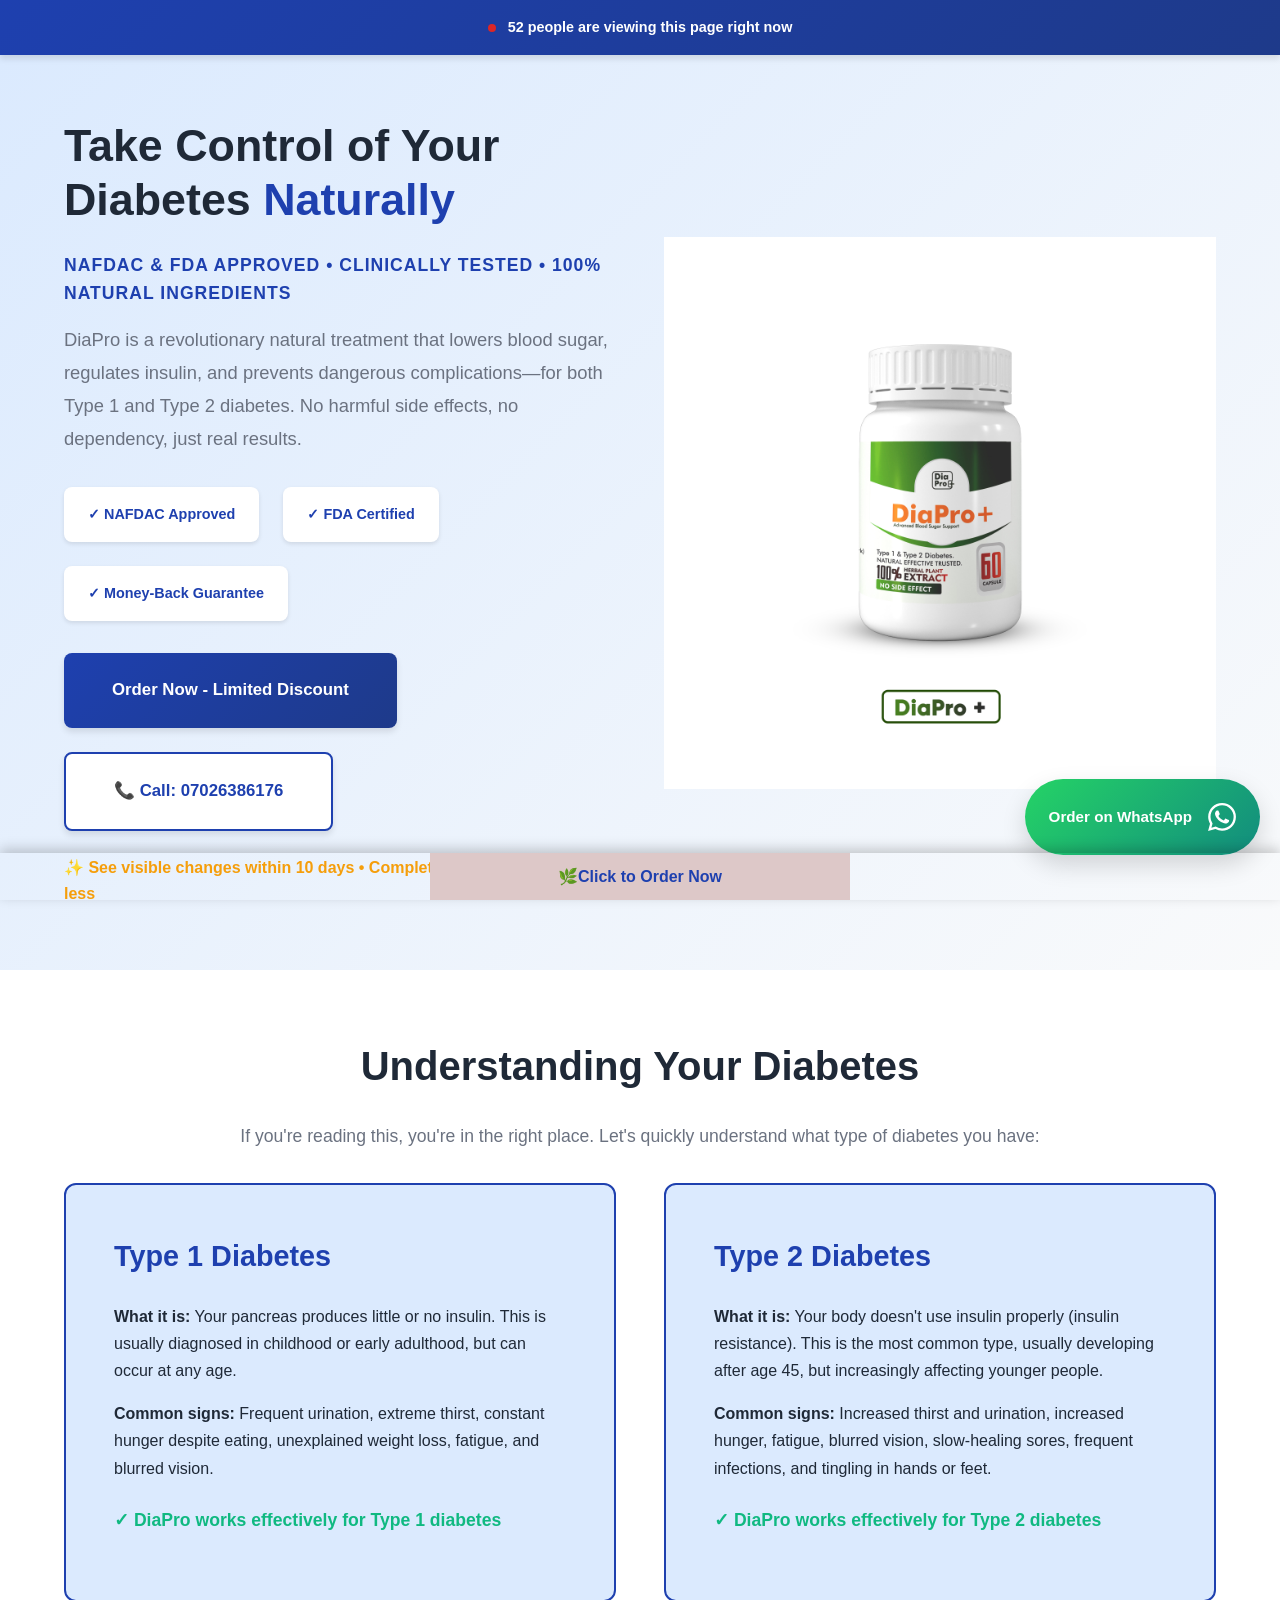
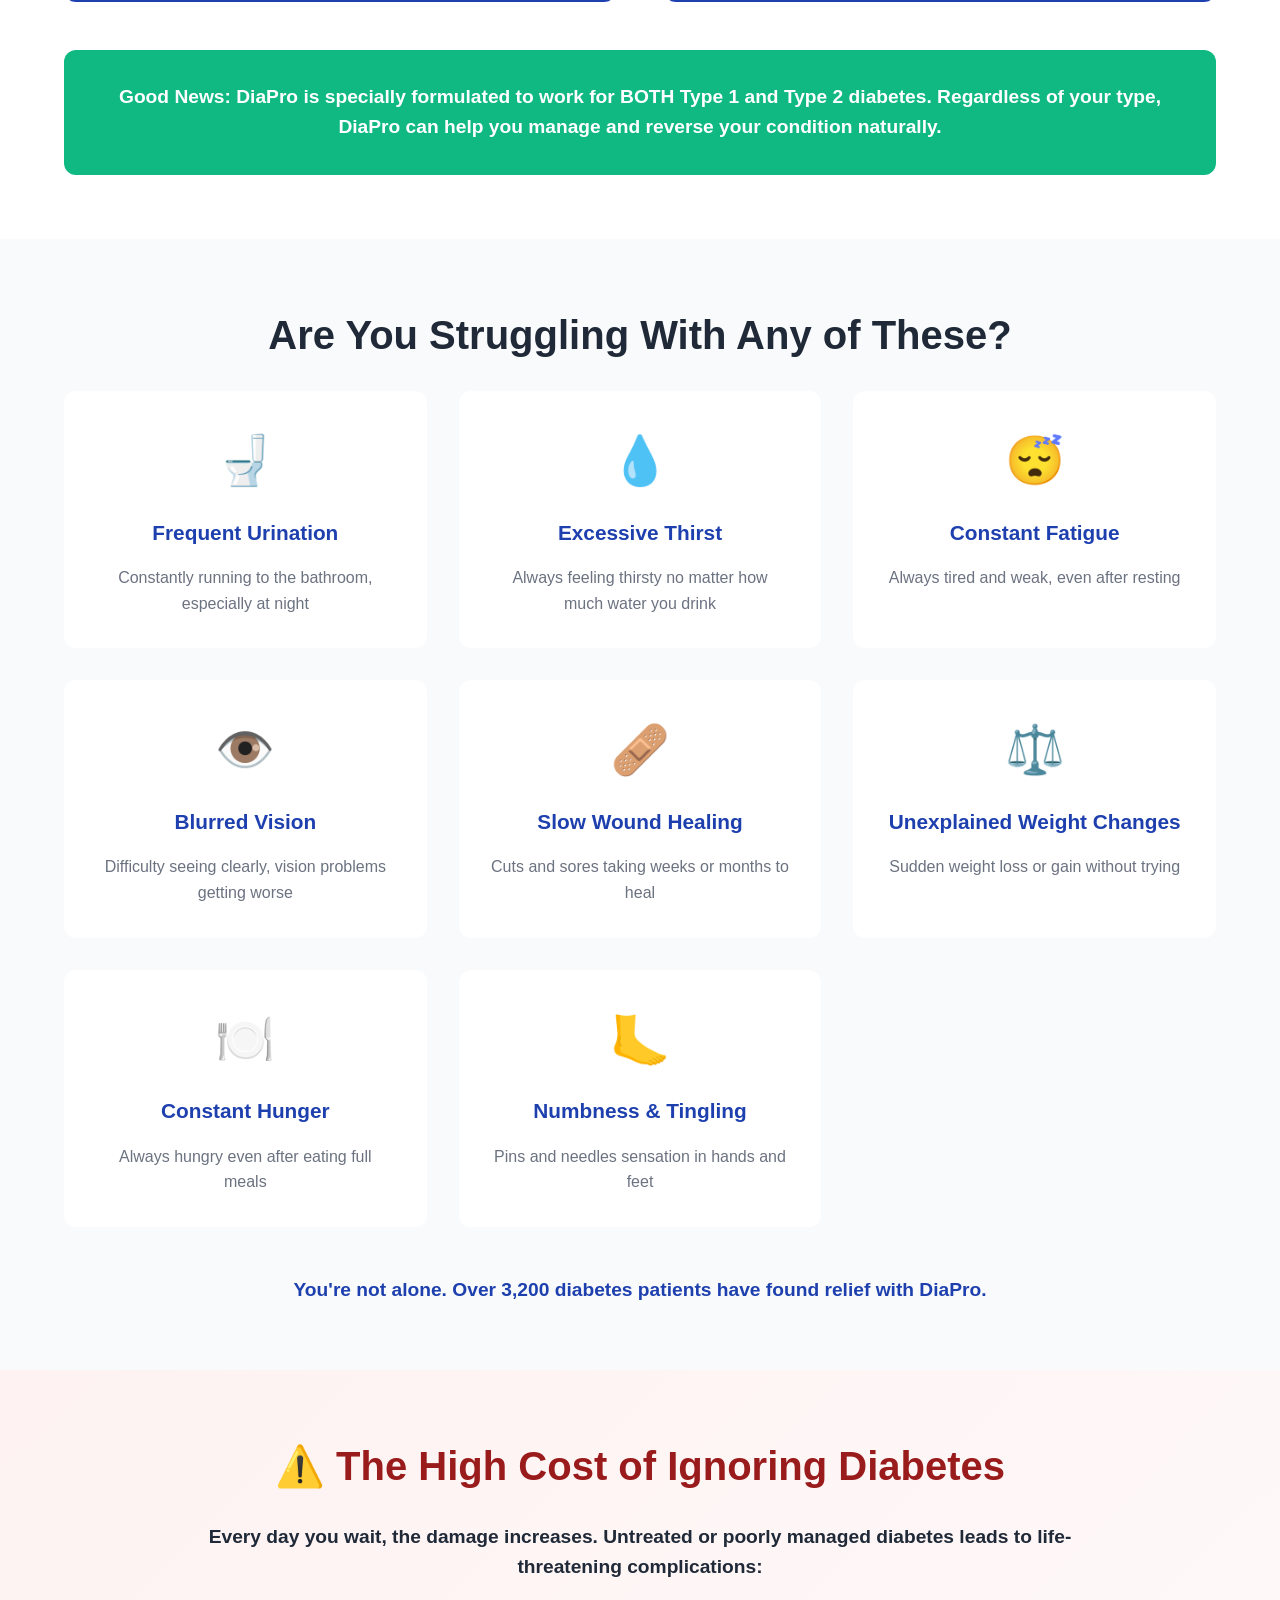
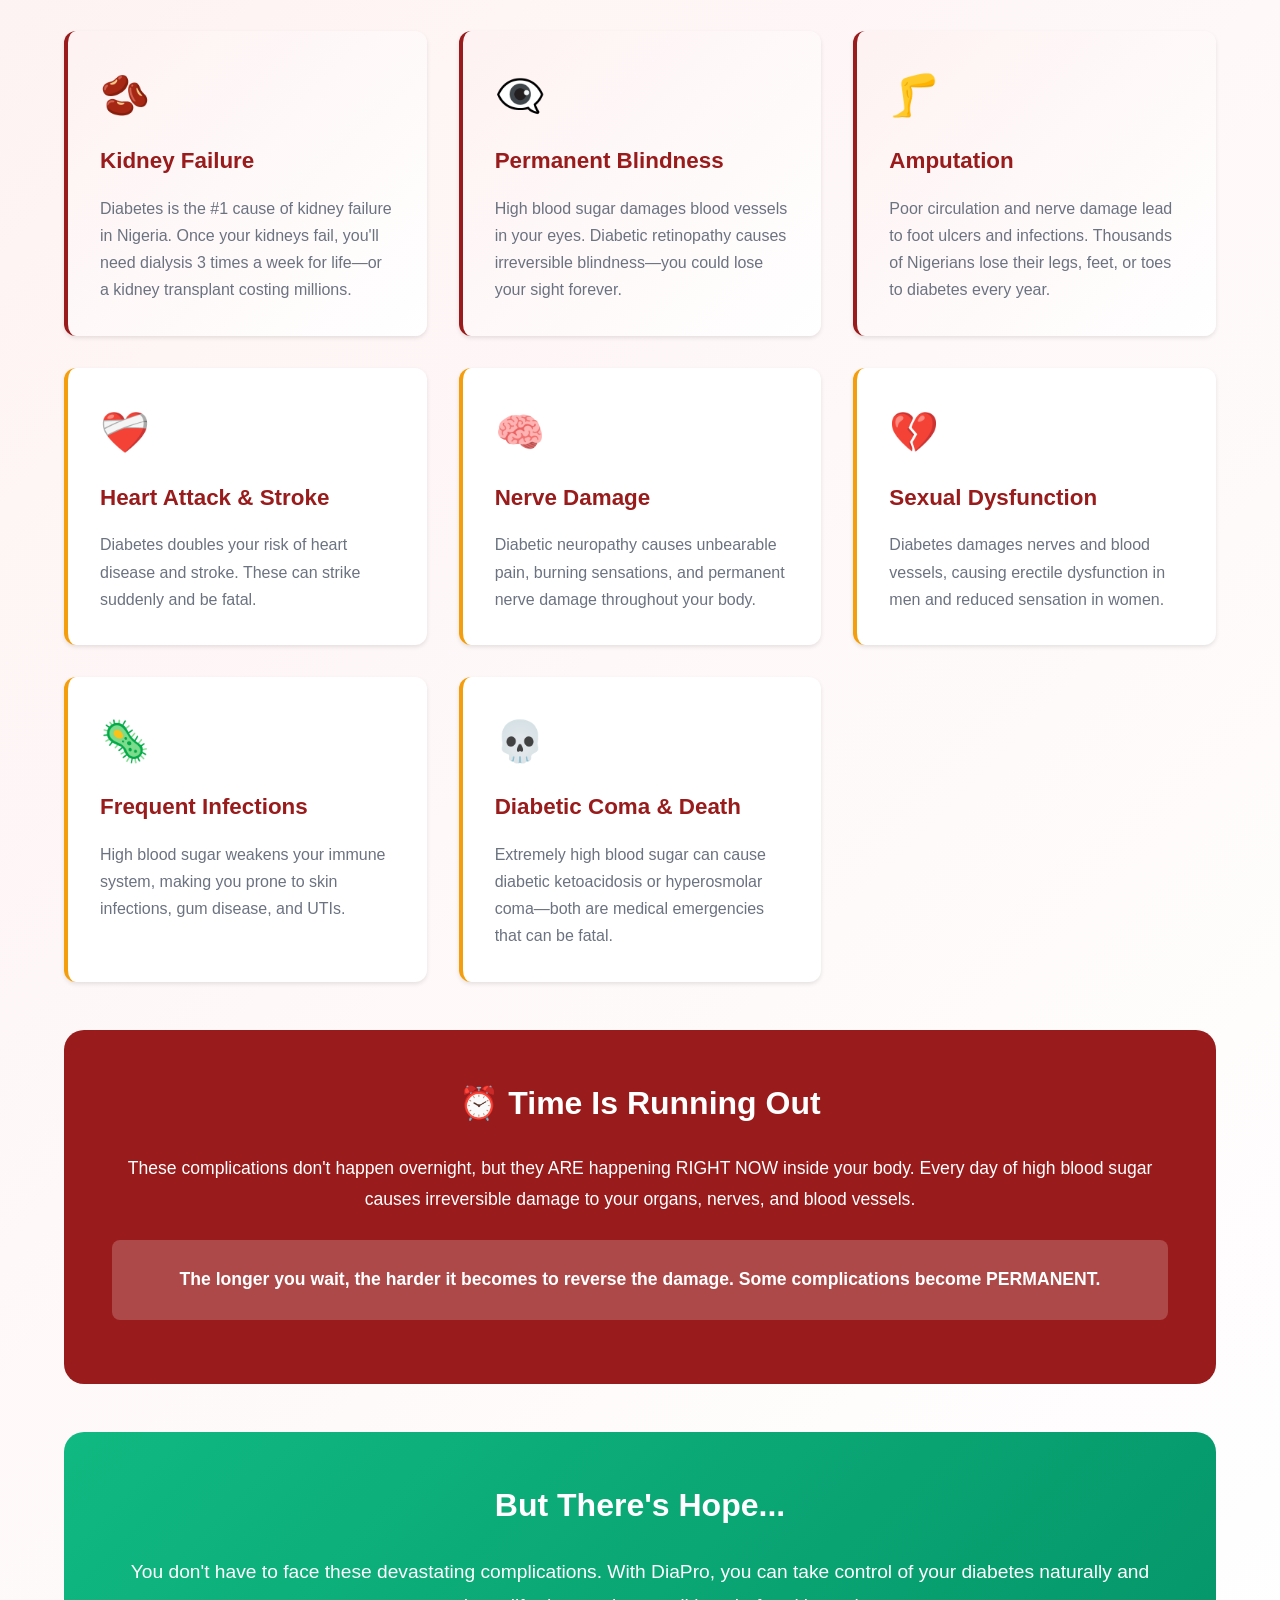
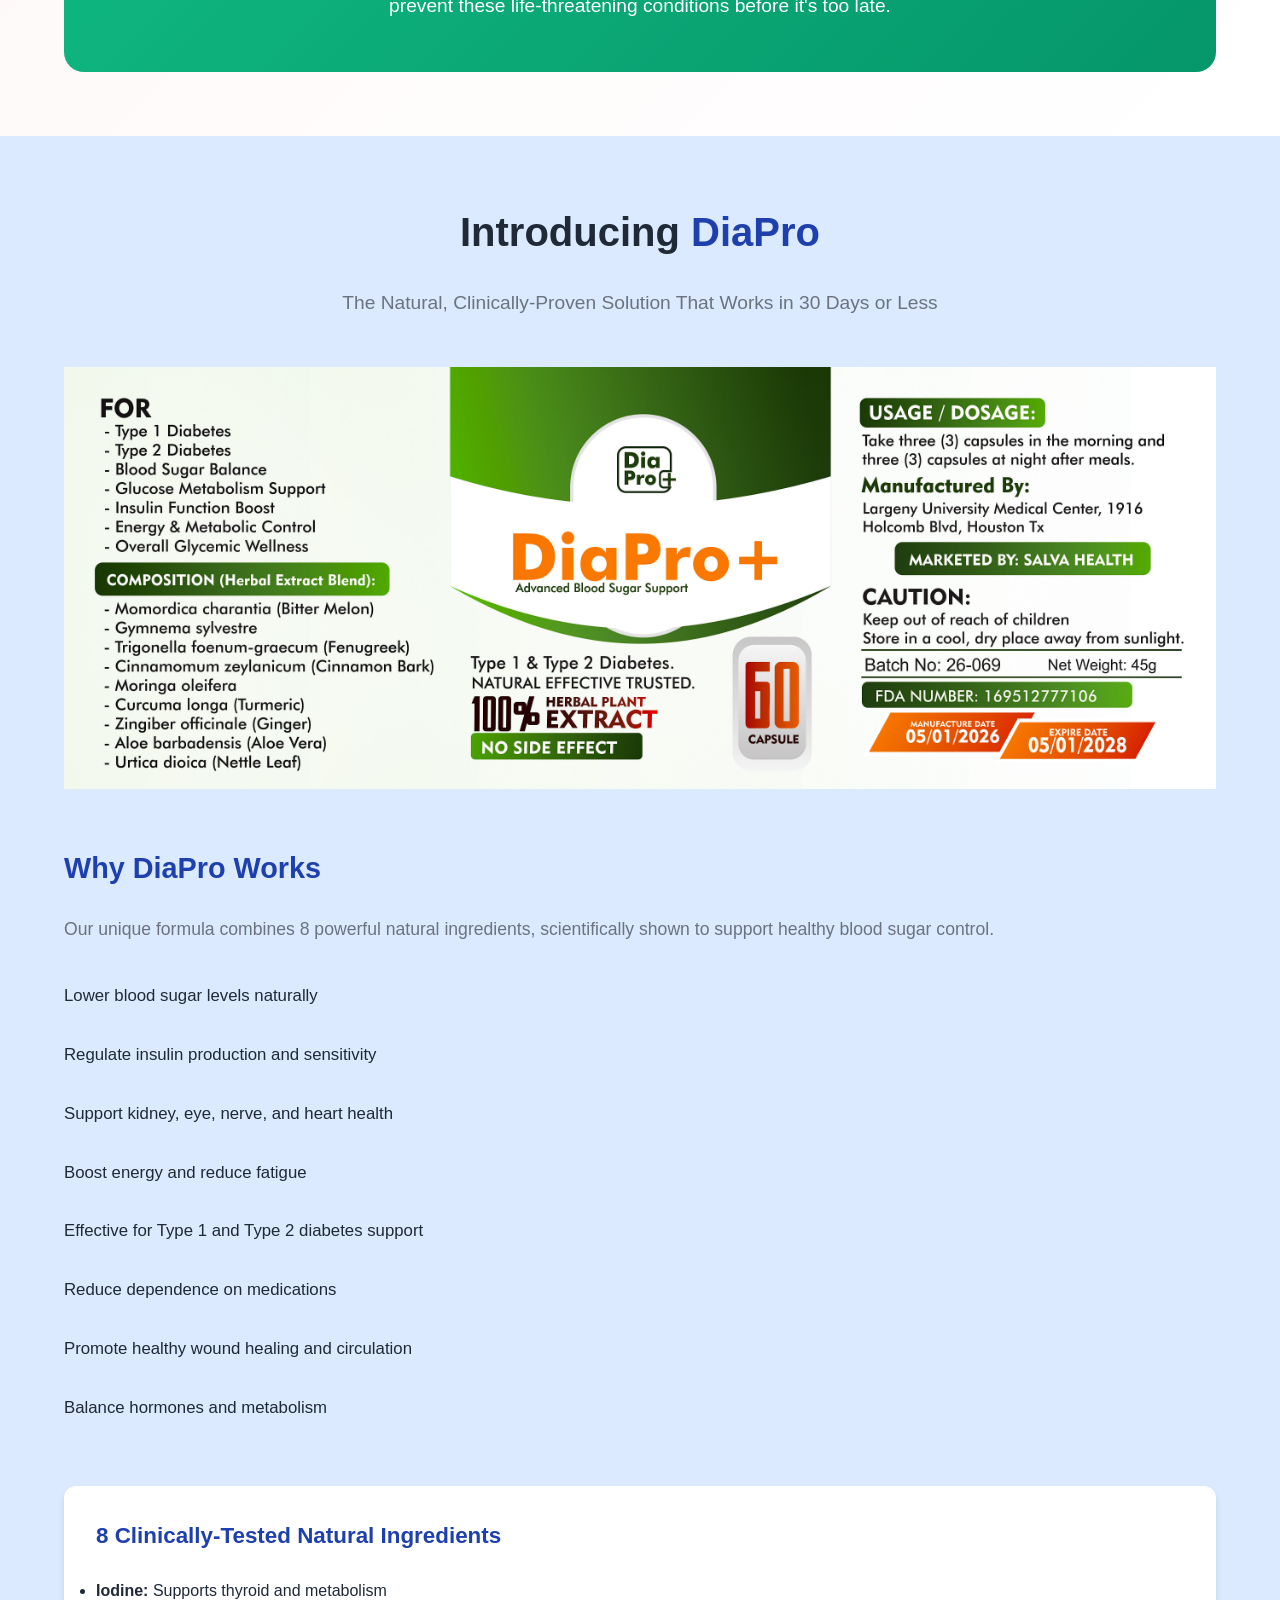
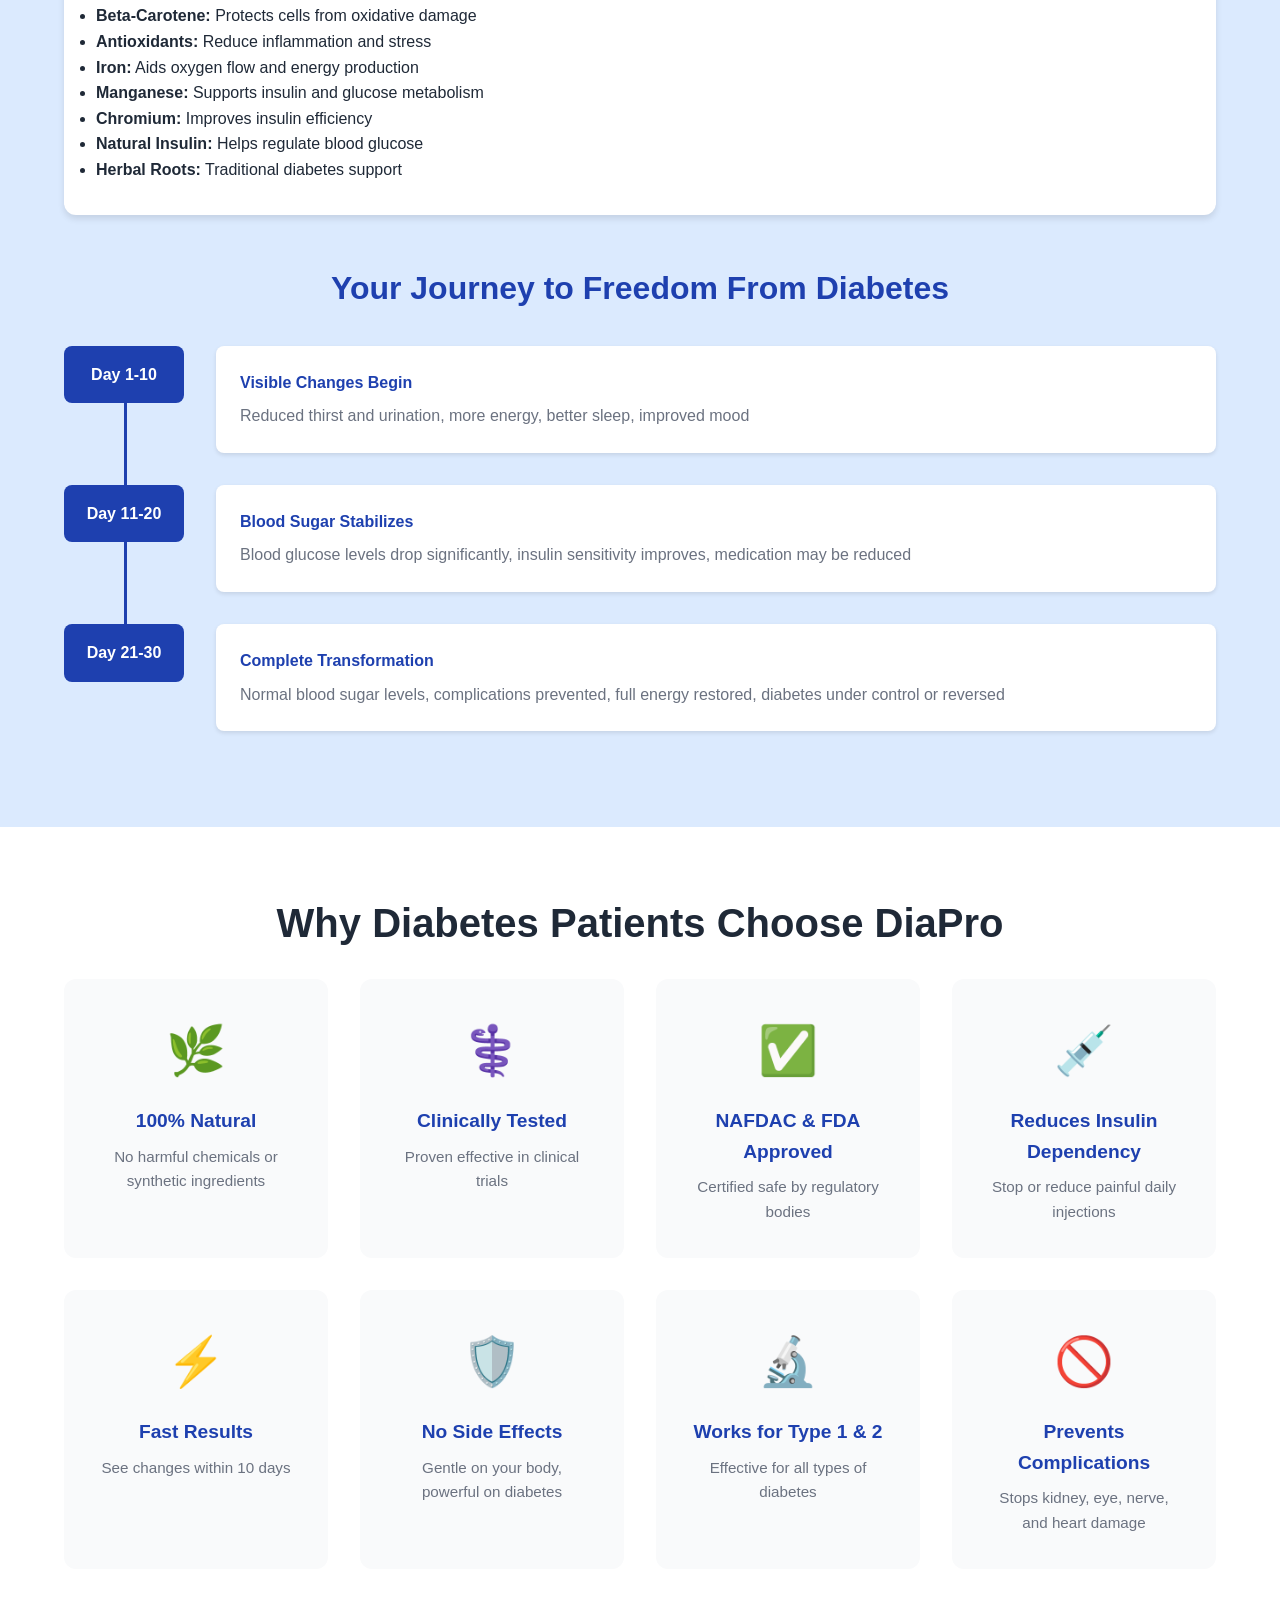
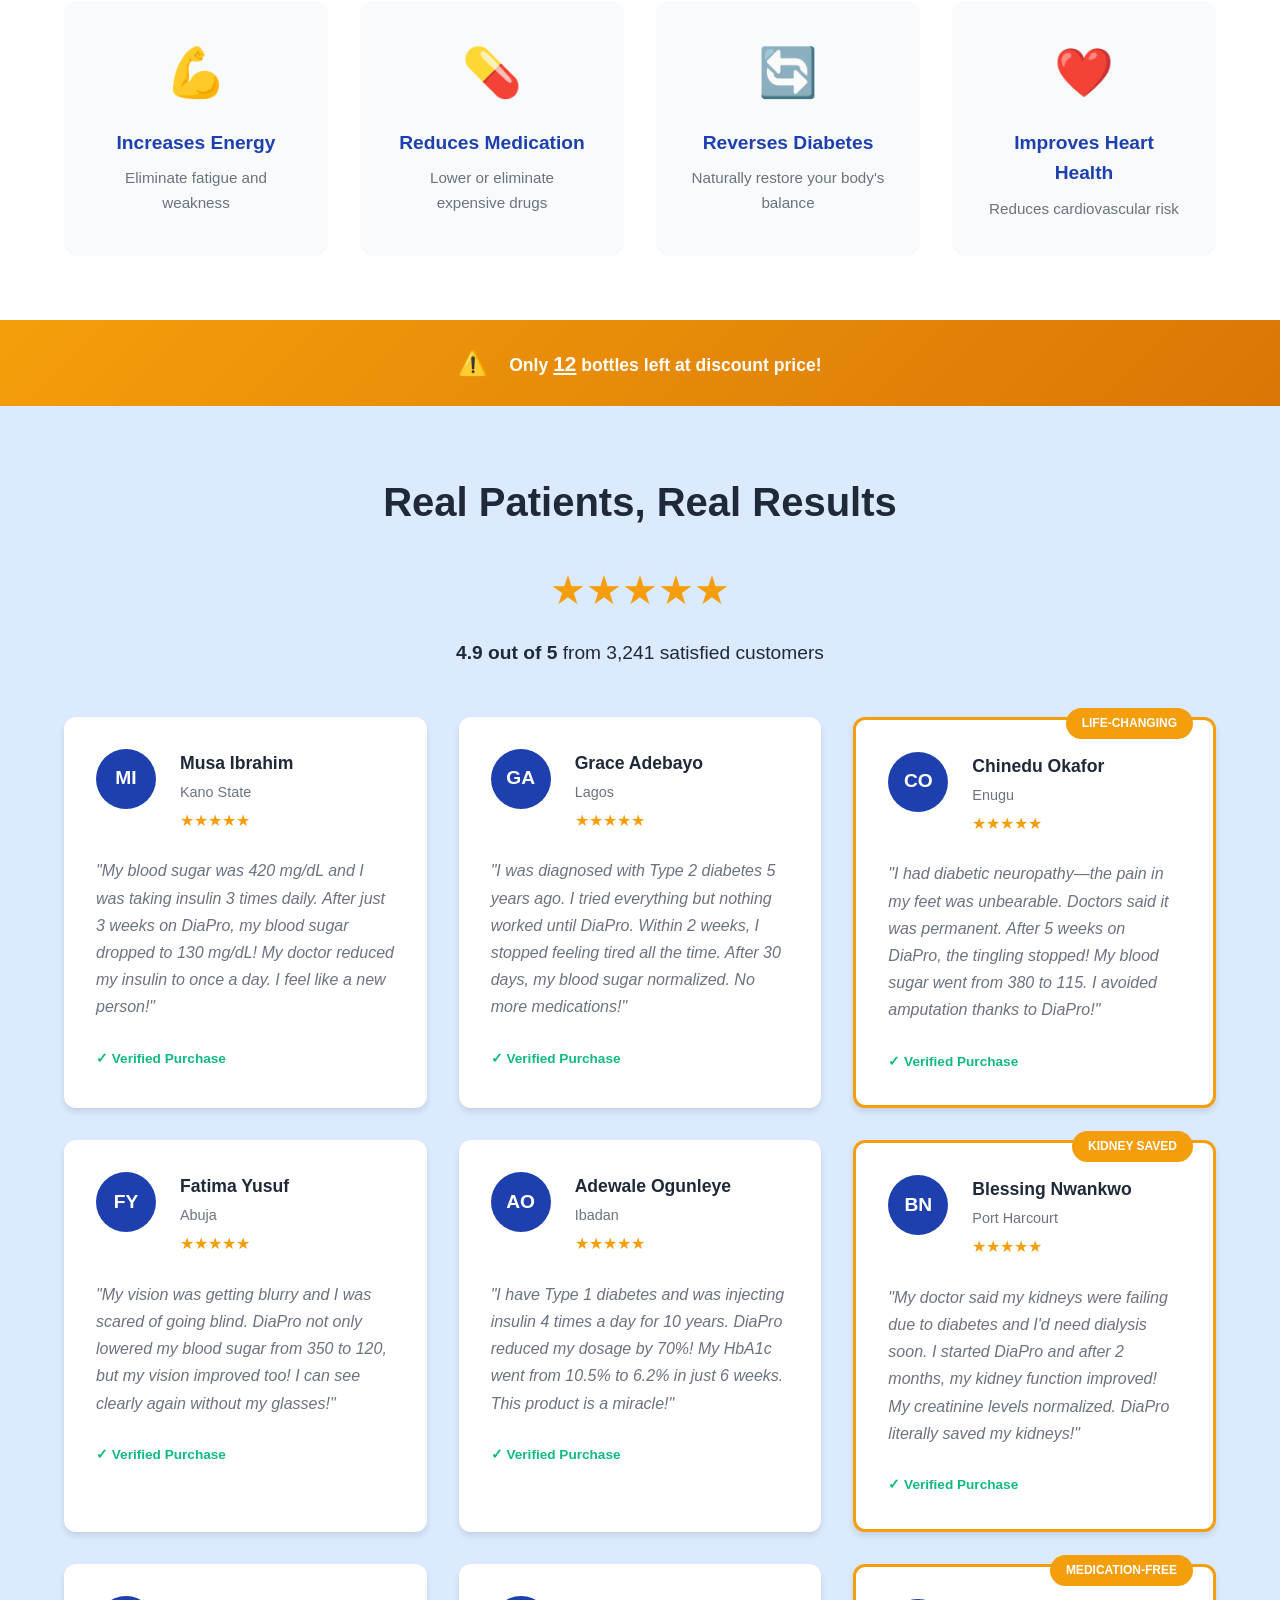
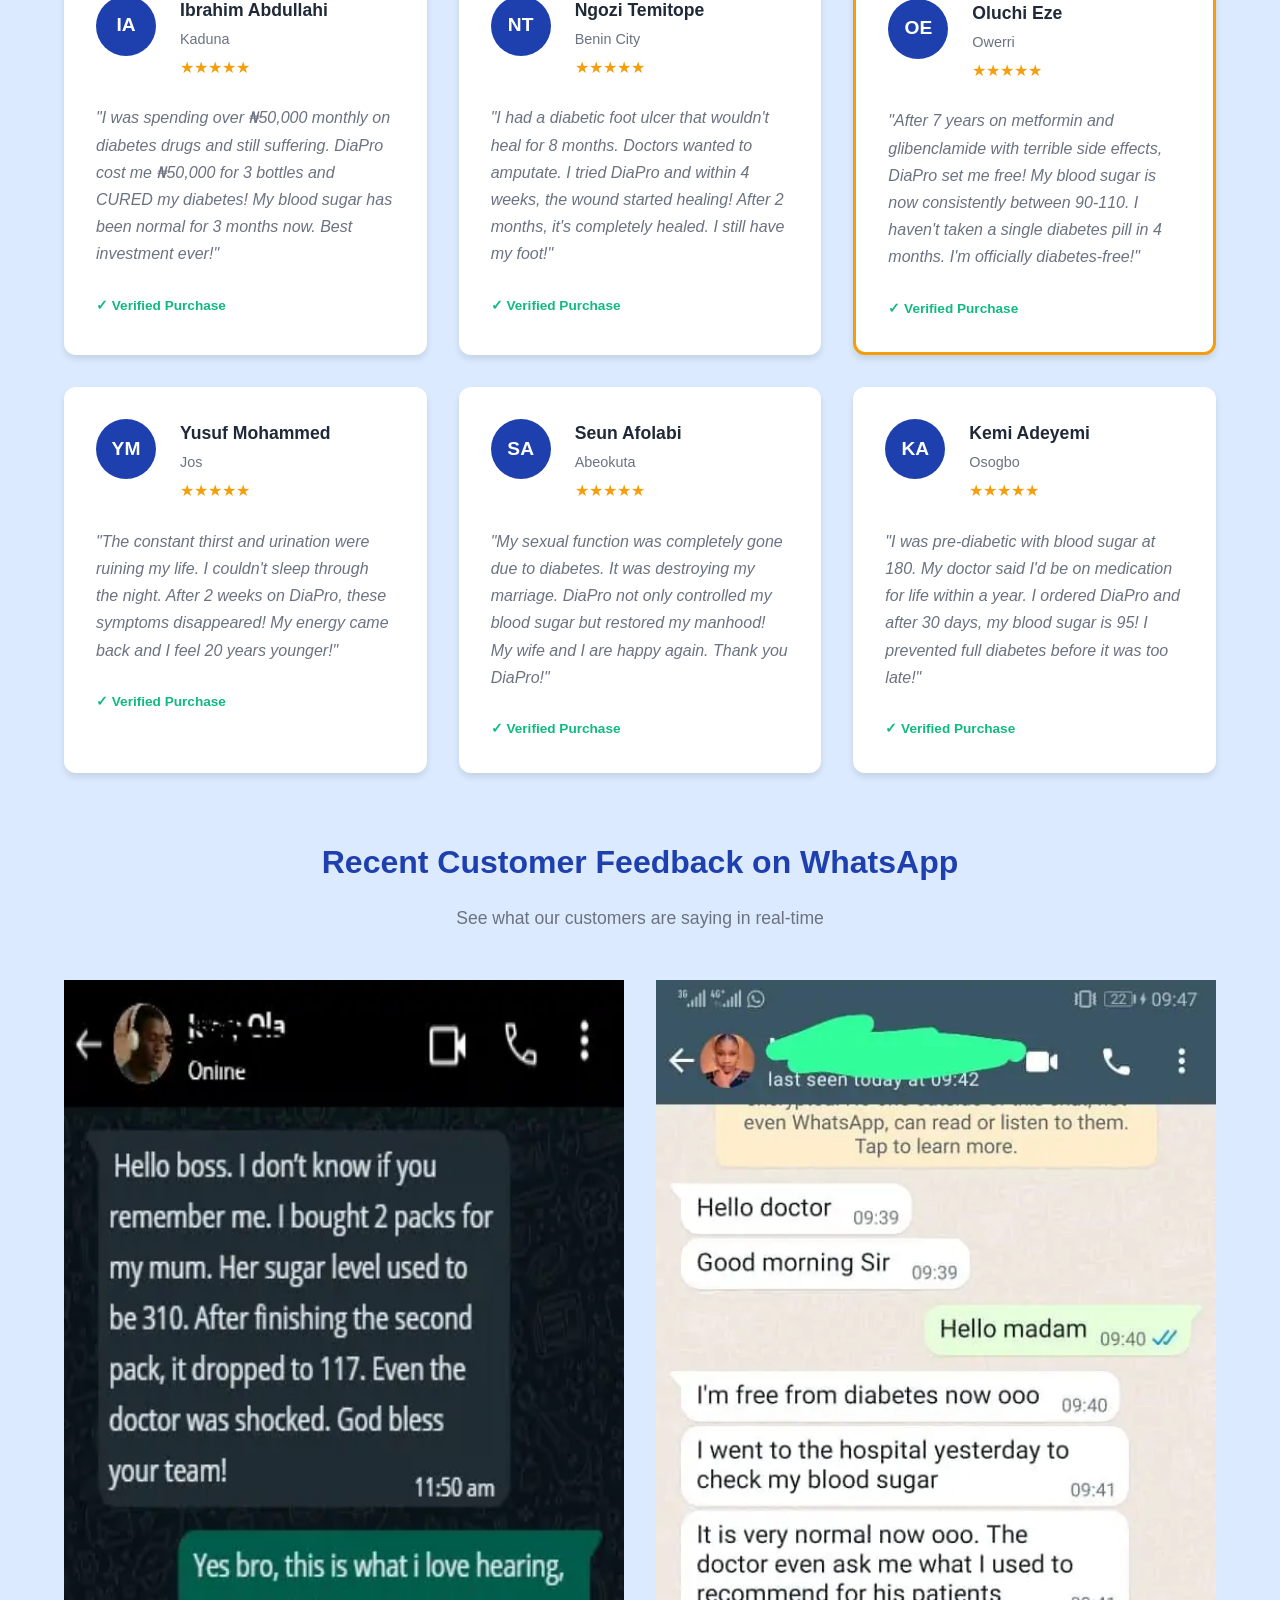
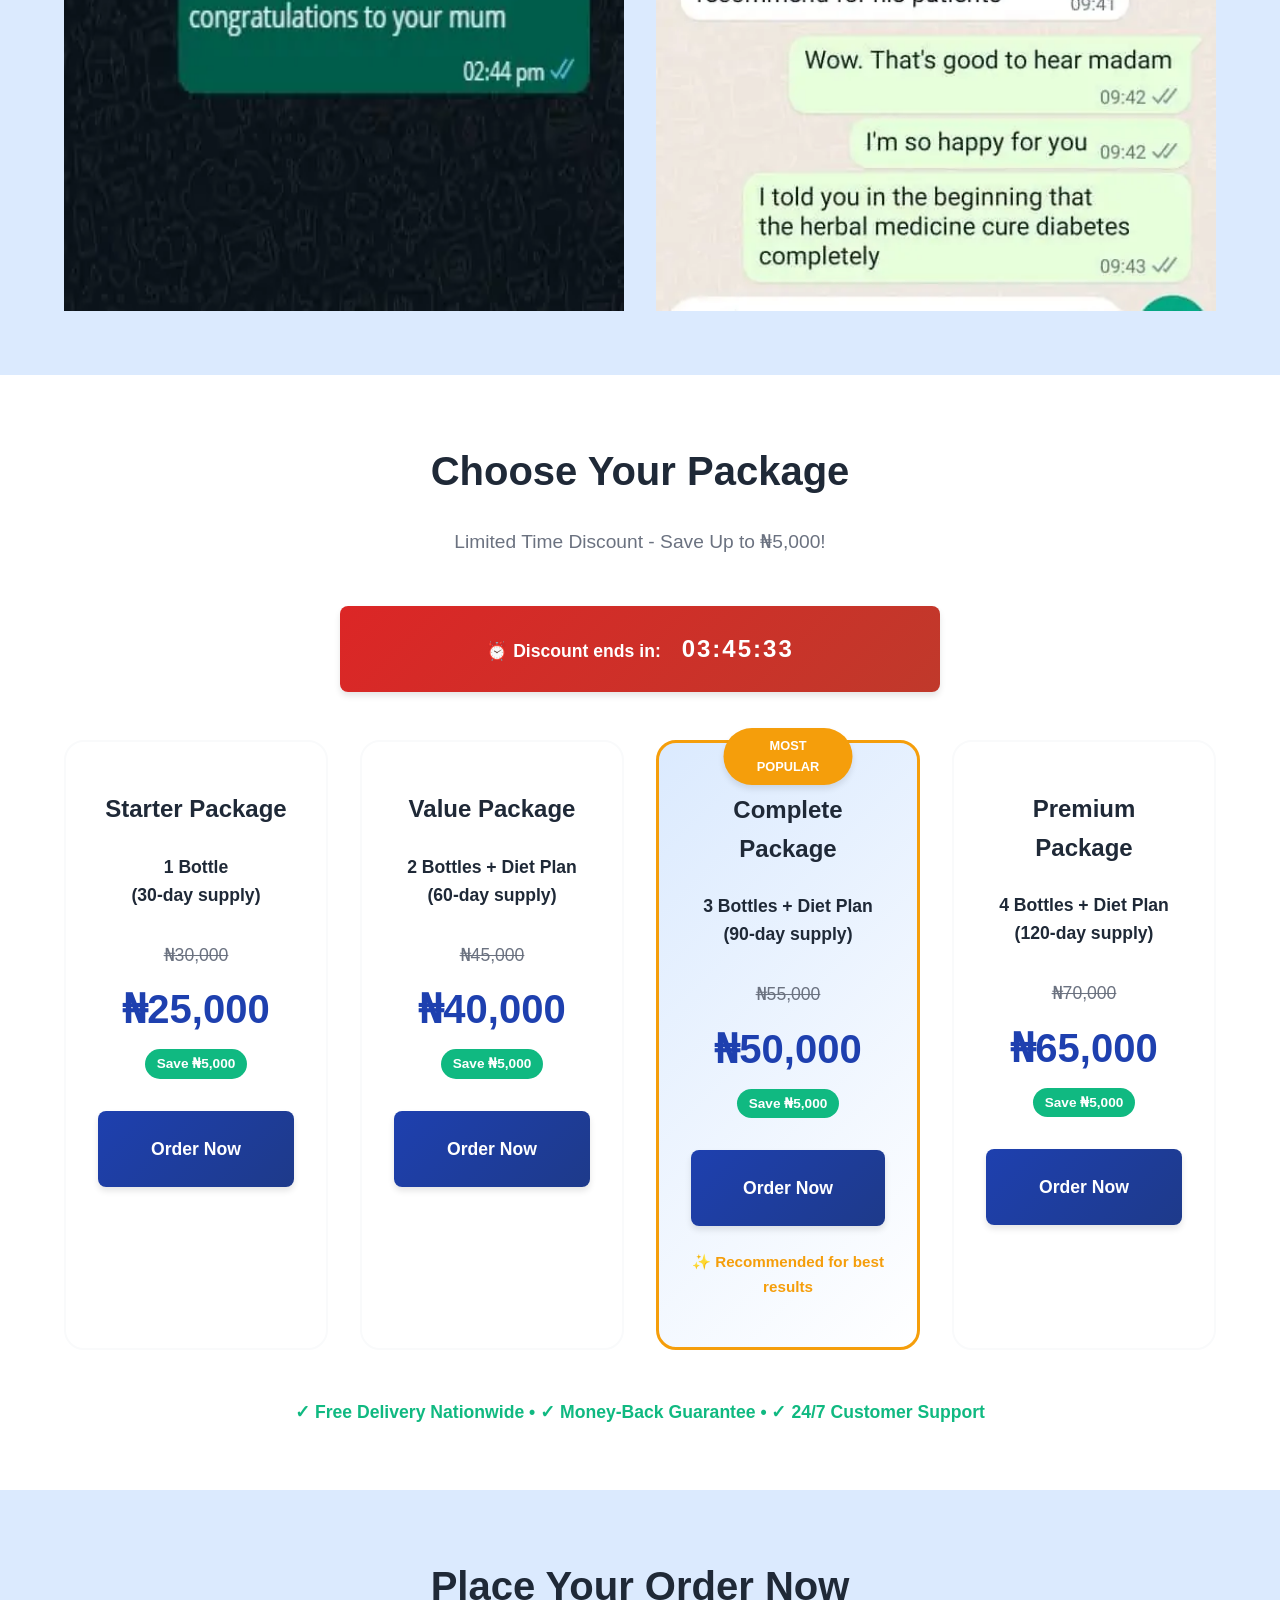
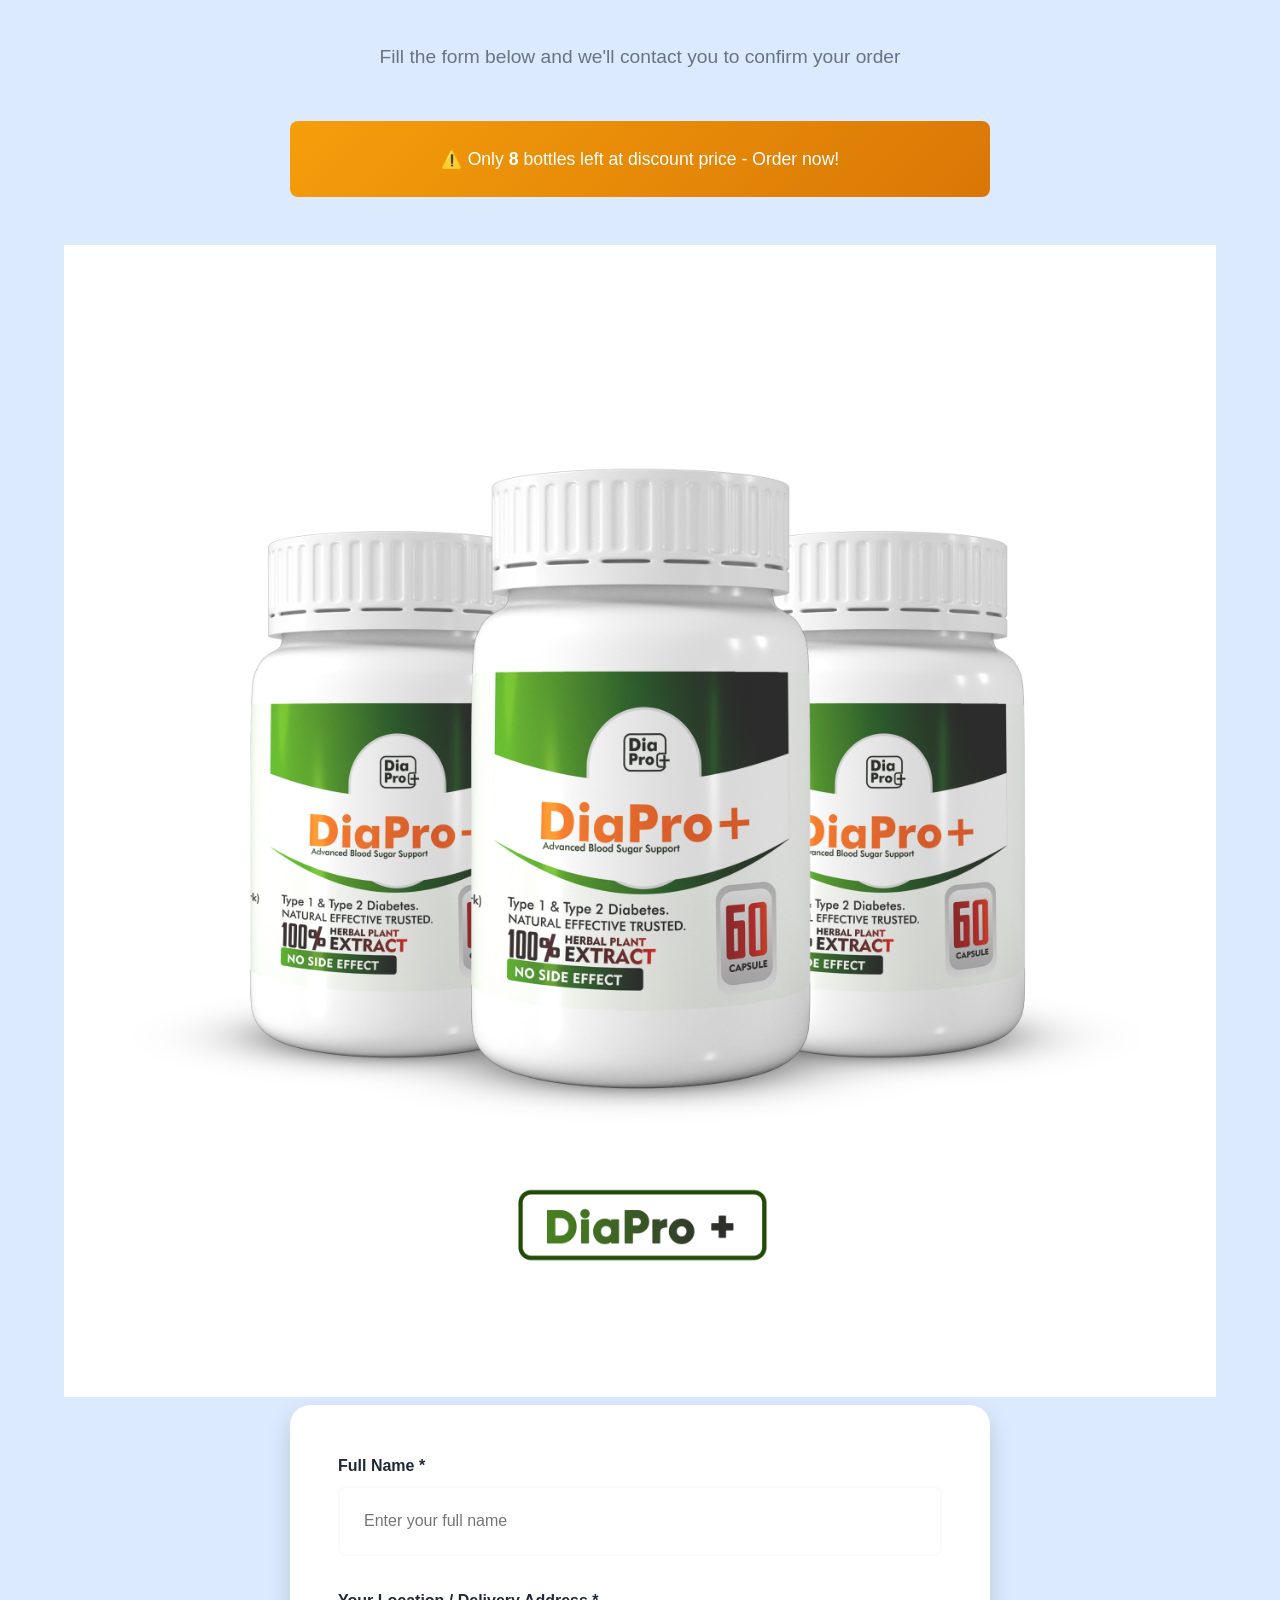
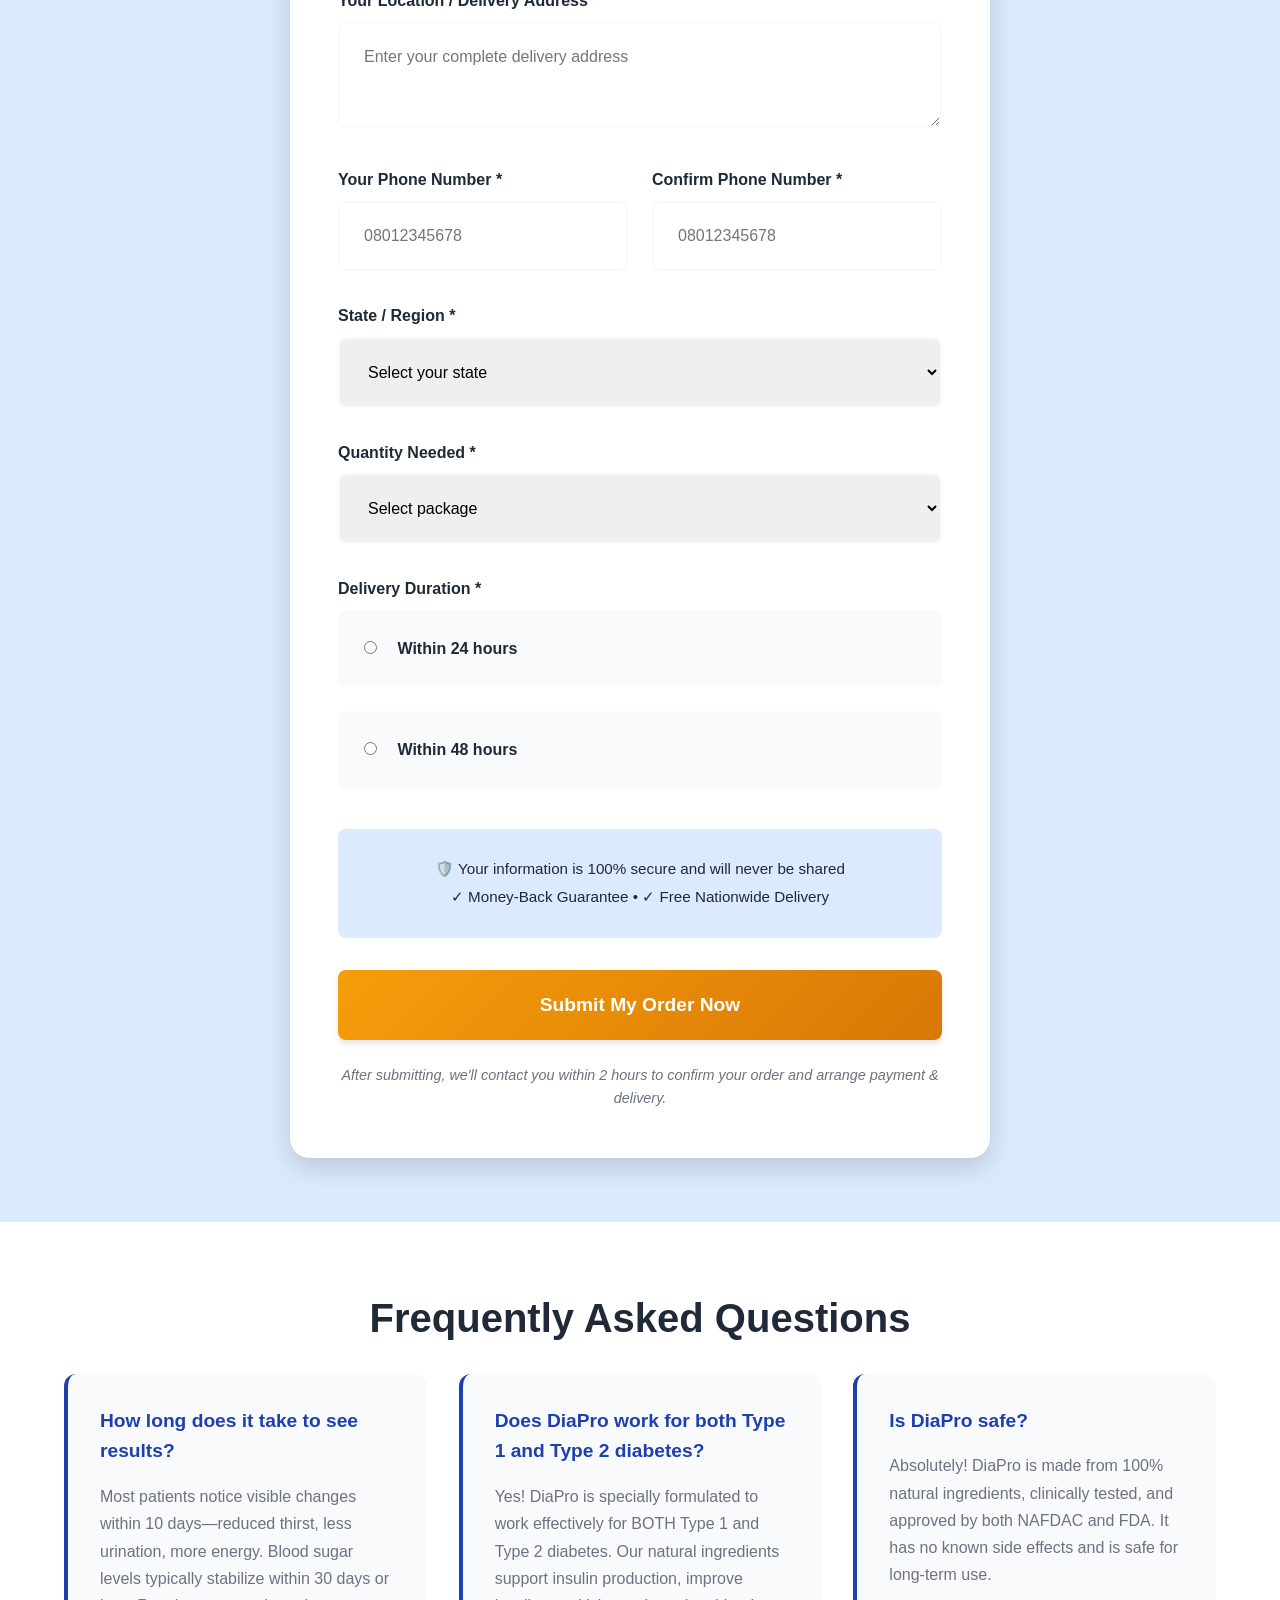
==== a.html @ 206536f8 "newone" ====
<!doctype html>
<html lang="en">
  <head>
    <meta charset="UTF-8" />
    <meta name="viewport" content="width=device-width, initial-scale=1.0" />
    <title>
      DiaPro - Natural Solution for Type 1 & Type 2 Diabetes | NAFDAC Approved
    </title>
    <meta
      name="description"
      content="DiaPro: NAFDAC & FDA approved natural treatment for Type 1 and Type 2 diabetes. Lower blood sugar, regulate insulin, prevent complications. See results in 10 days. Money-back guarantee."
    />
    <link rel="stylesheet" href="diapro-style.css" />
    <!-- Google tag (gtag.js) -->
    <script
      async
      src="https://www.googletagmanager.com/gtag/js?id=AW-17848918857"
    ></script>
    <script>
      window.dataLayer = window.dataLayer || [];
      function gtag() {
        dataLayer.push(arguments);
      }
      gtag("js", new Date());

      gtag("config", "AW-17848918857");
    </script>
  </head>
  <body>
    <!-- Live Visitor Counter Bar -->
    <div class="visitor-counter">
      <span class="pulse-dot"></span>
      <span id="visitorCount">52</span> people are viewing this page right now
    </div>

    <!-- Floating WhatsApp Button -->
    <a
      href="https://wa.me/2347026386176?text=Hello,%20I%20want%20to%20order%20DiaPro"
      class="whatsapp-float"
      target="_blank"
      rel="noopener"
    >
      <span class="whatsapp-text">Order on WhatsApp</span>
      <span class="whatsapp-icon">
        <svg viewBox="0 0 24 24" fill="currentColor" width="24" height="24">
          <path
            d="M17.472 14.382c-.297-.149-1.758-.867-2.03-.967-.273-.099-.471-.148-.67.15-.197.297-.767.966-.94 1.164-.173.199-.347.223-.644.075-.297-.15-1.255-.463-2.39-1.475-.883-.788-1.48-1.761-1.653-2.059-.173-.297-.018-.458.13-.606.134-.133.298-.347.446-.52.149-.174.198-.298.298-.497.099-.198.05-.371-.025-.52-.075-.149-.669-1.612-.916-2.207-.242-.579-.487-.5-.669-.51-.173-.008-.371-.01-.57-.01-.198 0-.52.074-.792.372-.272.297-1.04 1.016-1.04 2.479 0 1.462 1.065 2.875 1.213 3.074.149.198 2.096 3.2 5.077 4.487.709.306 1.262.489 1.694.625.712.227 1.36.195 1.871.118.571-.085 1.758-.719 2.006-1.413.248-.694.248-1.289.173-1.413-.074-.124-.272-.198-.57-.347m-5.421 7.403h-.004a9.87 9.87 0 01-5.031-1.378l-.361-.214-3.741.982.998-3.648-.235-.374a9.86 9.86 0 01-1.51-5.26c.001-5.45 4.436-9.884 9.888-9.884 2.64 0 5.122 1.03 6.988 2.898a9.825 9.825 0 012.893 6.994c-.003 5.45-4.437 9.884-9.885 9.884m8.413-18.297A11.815 11.815 0 0012.05 0C5.495 0 .16 5.335.157 11.892c0 2.096.547 4.142 1.588 5.945L.057 24l6.305-1.654a11.882 11.882 0 005.683 1.448h.005c6.554 0 11.89-5.335 11.893-11.893a11.821 11.821 0 00-3.48-8.413Z"
          />
        </svg>
      </span>
    </a>

    <!-- Order Notification Popup -->
    <div class="order-notification" id="orderNotification">
      <div class="notification-content">
        <span class="notification-icon">👤</span>
        <div class="notification-text">
          <strong id="notificationName">Musa from Kano</strong>
          <span id="notificationOrder">just ordered 3 Bottles + Diet Plan</span>
        </div>
      </div>
    </div>

    <!-- Discount Modal -->
    <!-- <div class="modal-overlay" id="discountModal">
      <div class="modal-content">
        <button class="modal-close" id="modalClose">&times;</button>
        <div class="modal-header">
          <h2>🎉 LIMITED TIME OFFER!</h2>
          <p class="modal-subtitle">One-Time Discount for New Customers</p>
        </div>
        <div class="modal-body">
          <div class="countdown-timer">
            <p>This offer expires in:</p>
            <div class="timer-display">
              <div class="timer-unit">
                <span id="hours">03</span>
                <span class="timer-label">Hours</span>
              </div>
              <div class="timer-separator">:</div>
              <div class="timer-unit">
                <span id="minutes">45</span>
                <span class="timer-label">Minutes</span>
              </div>
              <div class="timer-separator">:</div>
              <div class="timer-unit">
                <span id="seconds">33</span>
                <span class="timer-label">Seconds</span>
              </div>
            </div>
          </div>
          <div class="modal-pricing">
            <div class="price-item">
              <span class="package-name">1 Bottle</span>
              <span class="old-price">₦30,000</span>
              <span class="new-price">₦25,000</span>
            </div>
            <div class="price-item">
              <span class="package-name">2 Bottles + Diet Plan</span>
              <span class="old-price">₦45,000</span>
              <span class="new-price">₦40,000</span>
            </div>
            <div class="price-item featured">
              <span class="badge">MOST POPULAR</span>
              <span class="package-name">3 Bottles + Diet Plan</span>
              <span class="old-price">₦55,000</span>
              <span class="new-price">₦50,000</span>
            </div>
            <div class="price-item">
              <span class="package-name">4 Bottles + Diet Plan</span>
              <span class="old-price">₦70,000</span>
              <span class="new-price">₦65,000</span>
            </div>
          </div>
          <a href="#order-form" class="modal-cta">Claim My Discount Now</a>
          <p class="modal-guarantee">
            ✓ Money-Back Guarantee • ✓ NAFDAC & FDA Approved
          </p>
        </div>
      </div>
    </div> -->

    <!-- Hero Section -->
    <section class="hero">
      <div class="container">
        <div class="hero-content">
          <div class="hero-text">
            <h1>
              Take Control of Your Diabetes
              <span class="highlight">Naturally</span>
            </h1>
            <p class="hero-subtitle">
              NAFDAC & FDA Approved • Clinically Tested • 100% Natural
              Ingredients
            </p>
            <p class="hero-description">
              DiaPro is a revolutionary natural treatment that lowers blood
              sugar, regulates insulin, and prevents dangerous complications—for
              both Type 1 and Type 2 diabetes. No harmful side effects, no
              dependency, just real results.
            </p>

            <div class="trust-badges">
              <div class="badge-item">✓ NAFDAC Approved</div>
              <div class="badge-item">✓ FDA Certified</div>
              <div class="badge-item">✓ Money-Back Guarantee</div>
            </div>

            <div class="hero-cta">
              <a href="#order-form" class="btn-primary"
                >Order Now - Limited Discount</a
              >
              <a href="tel:07026386176" class="btn-secondary"
                >📞 Call: 07026386176</a
              >
            </div>

            <p class="hero-assurance">
              ✨ See visible changes within 10 days • Complete results in 30
              days or less
            </p>
          </div>

          <div class="hero-image">
            <img src="Dia Pro Bottle. Design.jpg" alt="" />
          </div>
        </div>
      </div>
    </section>

    <!-- Diabetes Education Section -->
    <section class="education-section">
      <div class="container">
        <h2 class="section-title">Understanding Your Diabetes</h2>
        <p class="section-intro">
          If you're reading this, you're in the right place. Let's quickly
          understand what type of diabetes you have:
        </p>

        <div class="diabetes-types">
          <div class="type-card">
            <h3>Type 1 Diabetes</h3>
            <p>
              <strong>What it is:</strong> Your pancreas produces little or no
              insulin. This is usually diagnosed in childhood or early
              adulthood, but can occur at any age.
            </p>
            <p>
              <strong>Common signs:</strong> Frequent urination, extreme thirst,
              constant hunger despite eating, unexplained weight loss, fatigue,
              and blurred vision.
            </p>
            <p class="type-note">
              ✓ DiaPro works effectively for Type 1 diabetes
            </p>
          </div>

          <div class="type-card">
            <h3>Type 2 Diabetes</h3>
            <p>
              <strong>What it is:</strong> Your body doesn't use insulin
              properly (insulin resistance). This is the most common type,
              usually developing after age 45, but increasingly affecting
              younger people.
            </p>
            <p>
              <strong>Common signs:</strong> Increased thirst and urination,
              increased hunger, fatigue, blurred vision, slow-healing sores,
              frequent infections, and tingling in hands or feet.
            </p>
            <p class="type-note">
              ✓ DiaPro works effectively for Type 2 diabetes
            </p>
          </div>
        </div>

        <p class="education-cta">
          <strong>Good News:</strong> DiaPro is specially formulated to work for
          BOTH Type 1 and Type 2 diabetes. Regardless of your type, DiaPro can
          help you manage and reverse your condition naturally.
        </p>
      </div>
    </section>

    <!-- Problem Section -->
    <section class="problem-section">
      <div class="container">
        <h2 class="section-title">Are You Struggling With Any of These?</h2>
        <div class="problem-grid">
          <div class="problem-item">
            <span class="problem-icon">🚽</span>
            <h3>Frequent Urination</h3>
            <p>Constantly running to the bathroom, especially at night</p>
          </div>
          <div class="problem-item">
            <span class="problem-icon">💧</span>
            <h3>Excessive Thirst</h3>
            <p>Always feeling thirsty no matter how much water you drink</p>
          </div>
          <div class="problem-item">
            <span class="problem-icon">😴</span>
            <h3>Constant Fatigue</h3>
            <p>Always tired and weak, even after resting</p>
          </div>
          <div class="problem-item">
            <span class="problem-icon">👁️</span>
            <h3>Blurred Vision</h3>
            <p>Difficulty seeing clearly, vision problems getting worse</p>
          </div>
          <div class="problem-item">
            <span class="problem-icon">🩹</span>
            <h3>Slow Wound Healing</h3>
            <p>Cuts and sores taking weeks or months to heal</p>
          </div>
          <div class="problem-item">
            <span class="problem-icon">⚖️</span>
            <h3>Unexplained Weight Changes</h3>
            <p>Sudden weight loss or gain without trying</p>
          </div>
          <div class="problem-item">
            <span class="problem-icon">🍽️</span>
            <h3>Constant Hunger</h3>
            <p>Always hungry even after eating full meals</p>
          </div>
          <div class="problem-item">
            <span class="problem-icon">🦶</span>
            <h3>Numbness & Tingling</h3>
            <p>Pins and needles sensation in hands and feet</p>
          </div>
        </div>
        <p class="problem-highlight">
          You're not alone. Over 3,200 diabetes patients have found relief with
          DiaPro.
        </p>
      </div>
    </section>

    <!-- Complications Warning Section -->
    <section class="complications-section">
      <div class="container">
        <h2 class="section-title danger-title">
          ⚠️ The High Cost of Ignoring Diabetes
        </h2>
        <p class="complications-intro">
          Every day you wait, the damage increases. Untreated or poorly managed
          diabetes leads to life-threatening complications:
        </p>

        <div class="complications-grid">
          <div class="complication-card severe">
            <span class="complication-icon">🫘</span>
            <h3>Kidney Failure</h3>
            <p>
              Diabetes is the #1 cause of kidney failure in Nigeria. Once your
              kidneys fail, you'll need dialysis 3 times a week for life—or a
              kidney transplant costing millions.
            </p>
          </div>

          <div class="complication-card severe">
            <span class="complication-icon">👁️‍🗨️</span>
            <h3>Permanent Blindness</h3>
            <p>
              High blood sugar damages blood vessels in your eyes. Diabetic
              retinopathy causes irreversible blindness—you could lose your
              sight forever.
            </p>
          </div>

          <div class="complication-card severe">
            <span class="complication-icon">🦵</span>
            <h3>Amputation</h3>
            <p>
              Poor circulation and nerve damage lead to foot ulcers and
              infections. Thousands of Nigerians lose their legs, feet, or toes
              to diabetes every year.
            </p>
          </div>

          <div class="complication-card">
            <span class="complication-icon">❤️‍🩹</span>
            <h3>Heart Attack & Stroke</h3>
            <p>
              Diabetes doubles your risk of heart disease and stroke. These can
              strike suddenly and be fatal.
            </p>
          </div>

          <div class="complication-card">
            <span class="complication-icon">🧠</span>
            <h3>Nerve Damage</h3>
            <p>
              Diabetic neuropathy causes unbearable pain, burning sensations,
              and permanent nerve damage throughout your body.
            </p>
          </div>

          <div class="complication-card">
            <span class="complication-icon">💔</span>
            <h3>Sexual Dysfunction</h3>
            <p>
              Diabetes damages nerves and blood vessels, causing erectile
              dysfunction in men and reduced sensation in women.
            </p>
          </div>

          <div class="complication-card">
            <span class="complication-icon">🦠</span>
            <h3>Frequent Infections</h3>
            <p>
              High blood sugar weakens your immune system, making you prone to
              skin infections, gum disease, and UTIs.
            </p>
          </div>

          <div class="complication-card">
            <span class="complication-icon">💀</span>
            <h3>Diabetic Coma & Death</h3>
            <p>
              Extremely high blood sugar can cause diabetic ketoacidosis or
              hyperosmolar coma—both are medical emergencies that can be fatal.
            </p>
          </div>
        </div>

        <div class="urgency-box">
          <h3>⏰ Time Is Running Out</h3>
          <p>
            These complications don't happen overnight, but they ARE happening
            RIGHT NOW inside your body. Every day of high blood sugar causes
            irreversible damage to your organs, nerves, and blood vessels.
          </p>
          <p class="urgency-highlight">
            The longer you wait, the harder it becomes to reverse the damage.
            Some complications become PERMANENT.
          </p>
        </div>

        <div class="hope-transition">
          <h3>But There's Hope...</h3>
          <p>
            You don't have to face these devastating complications. With DiaPro,
            you can take control of your diabetes naturally and prevent these
            life-threatening conditions before it's too late.
          </p>
        </div>
      </div>
    </section>

    <!-- Solution Section -->
    <section class="solution-section">
      <div class="container">
        <h2 class="section-title">
          Introducing <span class="brand-highlight">DiaPro</span>
        </h2>
        <p class="section-subtitle">
          The Natural, Clinically-Proven Solution That Works in 30 Days or Less
        </p>

        <div class="solution-content">
          <div class="solution-image">
            <img src="Dia Pro Retoch pic.jpg" alt="DiaPro product image" />
          </div>

          <div class="solution-text">
            <div class="solution-intro">
              <h3>Why DiaPro Works</h3>
              <p>
                Our unique formula combines 8 powerful natural ingredients,
                scientifically shown to support healthy blood sugar control.
              </p>

              <ul class="benefits-list">
                <li>Lower blood sugar levels naturally</li>
                <li>Regulate insulin production and sensitivity</li>
                <li>Support kidney, eye, nerve, and heart health</li>
                <li>Boost energy and reduce fatigue</li>
                <li>Effective for Type 1 and Type 2 diabetes support</li>
                <li>Reduce dependence on medications</li>
                <li>Promote healthy wound healing and circulation</li>
                <li>Balance hormones and metabolism</li>
              </ul>
            </div>

            <div class="ingredients-box">
              <h3>8 Clinically-Tested Natural Ingredients</h3>

              <ul class="ingredients-list">
                <li>
                  <strong>Iodine:</strong> Supports thyroid and metabolism
                </li>
                <li>
                  <strong>Beta-Carotene:</strong> Protects cells from oxidative
                  damage
                </li>
                <li>
                  <strong>Antioxidants:</strong> Reduce inflammation and stress
                </li>
                <li>
                  <strong>Iron:</strong> Aids oxygen flow and energy production
                </li>
                <li>
                  <strong>Manganese:</strong> Supports insulin and glucose
                  metabolism
                </li>
                <li><strong>Chromium:</strong> Improves insulin efficiency</li>
                <li>
                  <strong>Natural Insulin:</strong> Helps regulate blood glucose
                </li>
                <li>
                  <strong>Herbal Roots:</strong> Traditional diabetes support
                </li>
              </ul>
            </div>
          </div>
        </div>

        <div class="timeline">
          <h3>Your Journey to Freedom From Diabetes</h3>
          <div class="timeline-item">
            <div class="timeline-day">Day 1-10</div>
            <div class="timeline-content">
              <h4>Visible Changes Begin</h4>
              <p>
                Reduced thirst and urination, more energy, better sleep,
                improved mood
              </p>
            </div>
          </div>
          <div class="timeline-item">
            <div class="timeline-day">Day 11-20</div>
            <div class="timeline-content">
              <h4>Blood Sugar Stabilizes</h4>
              <p>
                Blood glucose levels drop significantly, insulin sensitivity
                improves, medication may be reduced
              </p>
            </div>
          </div>
          <div class="timeline-item">
            <div class="timeline-day">Day 21-30</div>
            <div class="timeline-content">
              <h4>Complete Transformation</h4>
              <p>
                Normal blood sugar levels, complications prevented, full energy
                restored, diabetes under control or reversed
              </p>
            </div>
          </div>
        </div>
      </div>
    </section>

    <!-- Benefits Grid -->
    <section class="benefits-section">
      <div class="container">
        <h2 class="section-title">Why Diabetes Patients Choose DiaPro</h2>
        <div class="benefits-grid">
          <div class="benefit-card">
            <div class="benefit-icon">🌿</div>
            <h3>100% Natural</h3>
            <p>No harmful chemicals or synthetic ingredients</p>
          </div>
          <div class="benefit-card">
            <div class="benefit-icon">⚕️</div>
            <h3>Clinically Tested</h3>
            <p>Proven effective in clinical trials</p>
          </div>
          <div class="benefit-card">
            <div class="benefit-icon">✅</div>
            <h3>NAFDAC & FDA Approved</h3>
            <p>Certified safe by regulatory bodies</p>
          </div>
          <div class="benefit-card">
            <div class="benefit-icon">💉</div>
            <h3>Reduces Insulin Dependency</h3>
            <p>Stop or reduce painful daily injections</p>
          </div>
          <div class="benefit-card">
            <div class="benefit-icon">⚡</div>
            <h3>Fast Results</h3>
            <p>See changes within 10 days</p>
          </div>
          <div class="benefit-card">
            <div class="benefit-icon">🛡️</div>
            <h3>No Side Effects</h3>
            <p>Gentle on your body, powerful on diabetes</p>
          </div>
          <div class="benefit-card">
            <div class="benefit-icon">🔬</div>
            <h3>Works for Type 1 & 2</h3>
            <p>Effective for all types of diabetes</p>
          </div>
          <div class="benefit-card">
            <div class="benefit-icon">🚫</div>
            <h3>Prevents Complications</h3>
            <p>Stops kidney, eye, nerve, and heart damage</p>
          </div>
          <div class="benefit-card">
            <div class="benefit-icon">💪</div>
            <h3>Increases Energy</h3>
            <p>Eliminate fatigue and weakness</p>
          </div>
          <div class="benefit-card">
            <div class="benefit-icon">💊</div>
            <h3>Reduces Medication</h3>
            <p>Lower or eliminate expensive drugs</p>
          </div>
          <div class="benefit-card">
            <div class="benefit-icon">🔄</div>
            <h3>Reverses Diabetes</h3>
            <p>Naturally restore your body's balance</p>
          </div>
          <div class="benefit-card">
            <div class="benefit-icon">❤️</div>
            <h3>Improves Heart Health</h3>
            <p>Reduces cardiovascular risk</p>
          </div>
        </div>
      </div>
    </section>

    <!-- Stock Scarcity Alert -->
    <div class="stock-alert">
      <div class="container">
        <span class="alert-icon">⚠️</span>
        <span class="alert-text"
          >Only <strong id="stockCount">12</strong> bottles left at discount
          price!</span
        >
      </div>
    </div>

    <!-- Testimonials Section -->
    <section class="testimonials-section">
      <div class="container">
        <h2 class="section-title">Real Patients, Real Results</h2>
        <div class="rating-summary">
          <div class="stars">★★★★★</div>
          <p><strong>4.9 out of 5</strong> from 3,241 satisfied customers</p>
        </div>

        <!-- Written Testimonials -->
        <div class="testimonials-grid">
          <div class="testimonial-card">
            <div class="testimonial-header">
              <div class="testimonial-avatar">MI</div>
              <div class="testimonial-info">
                <h4>Musa Ibrahim</h4>
                <p class="location">Kano State</p>
                <div class="stars">★★★★★</div>
              </div>
            </div>
            <p class="testimonial-text">
              "My blood sugar was 420 mg/dL and I was taking insulin 3 times
              daily. After just 3 weeks on DiaPro, my blood sugar dropped to 130
              mg/dL! My doctor reduced my insulin to once a day. I feel like a
              new person!"
            </p>
            <span class="verified">✓ Verified Purchase</span>
          </div>

          <div class="testimonial-card">
            <div class="testimonial-header">
              <div class="testimonial-avatar">GA</div>
              <div class="testimonial-info">
                <h4>Grace Adebayo</h4>
                <p class="location">Lagos</p>
                <div class="stars">★★★★★</div>
              </div>
            </div>
            <p class="testimonial-text">
              "I was diagnosed with Type 2 diabetes 5 years ago. I tried
              everything but nothing worked until DiaPro. Within 2 weeks, I
              stopped feeling tired all the time. After 30 days, my blood sugar
              normalized. No more medications!"
            </p>
            <span class="verified">✓ Verified Purchase</span>
          </div>

          <div class="testimonial-card featured-testimonial">
            <span class="featured-badge">LIFE-CHANGING</span>
            <div class="testimonial-header">
              <div class="testimonial-avatar">CO</div>
              <div class="testimonial-info">
                <h4>Chinedu Okafor</h4>
                <p class="location">Enugu</p>
                <div class="stars">★★★★★</div>
              </div>
            </div>
            <p class="testimonial-text">
              "I had diabetic neuropathy—the pain in my feet was unbearable.
              Doctors said it was permanent. After 5 weeks on DiaPro, the
              tingling stopped! My blood sugar went from 380 to 115. I avoided
              amputation thanks to DiaPro!"
            </p>
            <span class="verified">✓ Verified Purchase</span>
          </div>

          <div class="testimonial-card">
            <div class="testimonial-header">
              <div class="testimonial-avatar">FY</div>
              <div class="testimonial-info">
                <h4>Fatima Yusuf</h4>
                <p class="location">Abuja</p>
                <div class="stars">★★★★★</div>
              </div>
            </div>
            <p class="testimonial-text">
              "My vision was getting blurry and I was scared of going blind.
              DiaPro not only lowered my blood sugar from 350 to 120, but my
              vision improved too! I can see clearly again without my glasses!"
            </p>
            <span class="verified">✓ Verified Purchase</span>
          </div>

          <div class="testimonial-card">
            <div class="testimonial-header">
              <div class="testimonial-avatar">AO</div>
              <div class="testimonial-info">
                <h4>Adewale Ogunleye</h4>
                <p class="location">Ibadan</p>
                <div class="stars">★★★★★</div>
              </div>
            </div>
            <p class="testimonial-text">
              "I have Type 1 diabetes and was injecting insulin 4 times a day
              for 10 years. DiaPro reduced my dosage by 70%! My HbA1c went from
              10.5% to 6.2% in just 6 weeks. This product is a miracle!"
            </p>
            <span class="verified">✓ Verified Purchase</span>
          </div>

          <div class="testimonial-card featured-testimonial">
            <span class="featured-badge">KIDNEY SAVED</span>
            <div class="testimonial-header">
              <div class="testimonial-avatar">BN</div>
              <div class="testimonial-info">
                <h4>Blessing Nwankwo</h4>
                <p class="location">Port Harcourt</p>
                <div class="stars">★★★★★</div>
              </div>
            </div>
            <p class="testimonial-text">
              "My doctor said my kidneys were failing due to diabetes and I'd
              need dialysis soon. I started DiaPro and after 2 months, my kidney
              function improved! My creatinine levels normalized. DiaPro
              literally saved my kidneys!"
            </p>
            <span class="verified">✓ Verified Purchase</span>
          </div>

          <div class="testimonial-card">
            <div class="testimonial-header">
              <div class="testimonial-avatar">IA</div>
              <div class="testimonial-info">
                <h4>Ibrahim Abdullahi</h4>
                <p class="location">Kaduna</p>
                <div class="stars">★★★★★</div>
              </div>
            </div>
            <p class="testimonial-text">
              "I was spending over ₦50,000 monthly on diabetes drugs and still
              suffering. DiaPro cost me ₦50,000 for 3 bottles and CURED my
              diabetes! My blood sugar has been normal for 3 months now. Best
              investment ever!"
            </p>
            <span class="verified">✓ Verified Purchase</span>
          </div>

          <div class="testimonial-card">
            <div class="testimonial-header">
              <div class="testimonial-avatar">NT</div>
              <div class="testimonial-info">
                <h4>Ngozi Temitope</h4>
                <p class="location">Benin City</p>
                <div class="stars">★★★★★</div>
              </div>
            </div>
            <p class="testimonial-text">
              "I had a diabetic foot ulcer that wouldn't heal for 8 months.
              Doctors wanted to amputate. I tried DiaPro and within 4 weeks, the
              wound started healing! After 2 months, it's completely healed. I
              still have my foot!"
            </p>
            <span class="verified">✓ Verified Purchase</span>
          </div>

          <div class="testimonial-card featured-testimonial">
            <span class="featured-badge">MEDICATION-FREE</span>
            <div class="testimonial-header">
              <div class="testimonial-avatar">OE</div>
              <div class="testimonial-info">
                <h4>Oluchi Eze</h4>
                <p class="location">Owerri</p>
                <div class="stars">★★★★★</div>
              </div>
            </div>
            <p class="testimonial-text">
              "After 7 years on metformin and glibenclamide with terrible side
              effects, DiaPro set me free! My blood sugar is now consistently
              between 90-110. I haven't taken a single diabetes pill in 4
              months. I'm officially diabetes-free!"
            </p>
            <span class="verified">✓ Verified Purchase</span>
          </div>

          <div class="testimonial-card">
            <div class="testimonial-header">
              <div class="testimonial-avatar">YM</div>
              <div class="testimonial-info">
                <h4>Yusuf Mohammed</h4>
                <p class="location">Jos</p>
                <div class="stars">★★★★★</div>
              </div>
            </div>
            <p class="testimonial-text">
              "The constant thirst and urination were ruining my life. I
              couldn't sleep through the night. After 2 weeks on DiaPro, these
              symptoms disappeared! My energy came back and I feel 20 years
              younger!"
            </p>
            <span class="verified">✓ Verified Purchase</span>
          </div>

          <div class="testimonial-card">
            <div class="testimonial-header">
              <div class="testimonial-avatar">SA</div>
              <div class="testimonial-info">
                <h4>Seun Afolabi</h4>
                <p class="location">Abeokuta</p>
                <div class="stars">★★★★★</div>
              </div>
            </div>
            <p class="testimonial-text">
              "My sexual function was completely gone due to diabetes. It was
              destroying my marriage. DiaPro not only controlled my blood sugar
              but restored my manhood! My wife and I are happy again. Thank you
              DiaPro!"
            </p>
            <span class="verified">✓ Verified Purchase</span>
          </div>

          <div class="testimonial-card">
            <div class="testimonial-header">
              <div class="testimonial-avatar">KA</div>
              <div class="testimonial-info">
                <h4>Kemi Adeyemi</h4>
                <p class="location">Osogbo</p>
                <div class="stars">★★★★★</div>
              </div>
            </div>
            <p class="testimonial-text">
              "I was pre-diabetic with blood sugar at 180. My doctor said I'd be
              on medication for life within a year. I ordered DiaPro and after
              30 days, my blood sugar is 95! I prevented full diabetes before it
              was too late!"
            </p>
            <span class="verified">✓ Verified Purchase</span>
          </div>
        </div>

        <!-- WhatsApp Testimonials Section -->
        <div class="whatsapp-testimonials">
          <h3>Recent Customer Feedback on WhatsApp</h3>
          <p class="section-note">
            See what our customers are saying in real-time
          </p>

          <div class="whatsapp-grid">
            <div class="whatsapp-placeholder">
              <img src="BP5.webp" alt="" />
            </div>

            <div class="whatsapp-placeholder">
              <img src="BP4.webp" alt="" />
            </div>

            <!-- <div class="whatsapp-placeholder">
              <img src="BP.jpg" alt="" />
            </div> -->

            <!-- <div class="whatsapp-placeholder">
              <img src="BP4.webp" alt="" />
            </div>

            <div class="whatsapp-placeholder">
              <img src="BP4.webp" alt="" />
            </div>

            <div class="whatsapp-placeholder">
              <img src="BP4.webp" alt="" />
            </div> -->
          </div>
        </div>
      </div>
    </section>

    <!-- Pricing Section -->
    <section class="pricing-section" id="pricing">
      <div class="container">
        <h2 class="section-title">Choose Your Package</h2>
        <p class="section-subtitle">
          Limited Time Discount - Save Up to ₦5,000!
        </p>

        <div class="countdown-sticky">
          <span>⏰ Discount ends in: </span>
          <span class="timer-compact">
            <span id="hoursSticky">03</span>:<span id="minutesSticky">45</span
            >:<span id="secondsSticky">33</span>
          </span>
        </div>

        <div class="pricing-grid">
          <div class="pricing-card">
            <h3>Starter Package</h3>
            <div class="package-contents">
              <p>1 Bottle</p>
              <p class="duration">(30-day supply)</p>
            </div>
            <div class="pricing">
              <span class="old-price">₦30,000</span>
              <span class="new-price">₦25,000</span>
              <span class="savings">Save ₦5,000</span>
            </div>
            <a href="#order-form" class="btn-pricing">Order Now</a>
          </div>

          <div class="pricing-card">
            <h3>Value Package</h3>
            <div class="package-contents">
              <p>2 Bottles + Diet Plan</p>
              <p class="duration">(60-day supply)</p>
            </div>
            <div class="pricing">
              <span class="old-price">₦45,000</span>
              <span class="new-price">₦40,000</span>
              <span class="savings">Save ₦5,000</span>
            </div>
            <a href="#order-form" class="btn-pricing">Order Now</a>
          </div>

          <div class="pricing-card featured">
            <div class="popular-badge">MOST POPULAR</div>
            <h3>Complete Package</h3>
            <div class="package-contents">
              <p>3 Bottles + Diet Plan</p>
              <p class="duration">(90-day supply)</p>
            </div>
            <div class="pricing">
              <span class="old-price">₦55,000</span>
              <span class="new-price">₦50,000</span>
              <span class="savings">Save ₦5,000</span>
            </div>
            <a href="#order-form" class="btn-pricing">Order Now</a>
            <p class="recommended">✨ Recommended for best results</p>
          </div>

          <div class="pricing-card">
            <h3>Premium Package</h3>
            <div class="package-contents">
              <p>4 Bottles + Diet Plan</p>
              <p class="duration">(120-day supply)</p>
            </div>
            <div class="pricing">
              <span class="old-price">₦70,000</span>
              <span class="new-price">₦65,000</span>
              <span class="savings">Save ₦5,000</span>
            </div>
            <a href="#order-form" class="btn-pricing">Order Now</a>
          </div>
        </div>

        <div class="pricing-features">
          <p>
            ✓ Free Delivery Nationwide • ✓ Money-Back Guarantee • ✓ 24/7
            Customer Support
          </p>
        </div>
      </div>
    </section>

    <!-- Order Form Section -->
    <section class="order-form-section" id="order-form">
      <div class="container">
        <h2 class="section-title">Place Your Order Now</h2>
        <p class="section-subtitle">
          Fill the form below and we'll contact you to confirm your order
        </p>

        <div class="stock-warning">
          ⚠️ Only <strong id="stockCountForm">8</strong> bottles left at
          discount price - Order now!
        </div>
        <img
          style="width: 100%; height: 100%"
          src="Dia Pro Bottle. pic.jpg"
          alt=""
        />

        <form
          class="order-form"
          id="orderFormElement"
          action="https://formspree.io/f/YOUR_FORMSPREE_ID"
          method="POST"
        >
          <div class="form-group">
            <label for="fullName">Full Name *</label>
            <input
              type="text"
              id="fullName"
              name="fullName"
              required
              placeholder="Enter your full name"
            />
          </div>

          <div class="form-group">
            <label for="deliveryAddress"
              >Your Location / Delivery Address *</label
            >
            <textarea
              id="deliveryAddress"
              name="deliveryAddress"
              required
              placeholder="Enter your complete delivery address"
              rows="3"
            ></textarea>
          </div>

          <div class="form-row">
            <div class="form-group">
              <label for="phoneNumber">Your Phone Number *</label>
              <input
                type="tel"
                id="phoneNumber"
                name="phoneNumber"
                required
                placeholder="08012345678"
              />
            </div>

            <div class="form-group">
              <label for="phoneNumberConfirm">Confirm Phone Number *</label>
              <input
                type="tel"
                id="phoneNumberConfirm"
                name="phoneNumberConfirm"
                required
                placeholder="08012345678"
              />
            </div>
          </div>

          <div class="form-group">
            <label for="state">State / Region *</label>
            <select id="state" name="state" required>
              <option value="">Select your state</option>
              <option value="Abia">Abia</option>
              <option value="Adamawa">Adamawa</option>
              <option value="Akwa Ibom">Akwa Ibom</option>
              <option value="Anambra">Anambra</option>
              <option value="Bauchi">Bauchi</option>
              <option value="Bayelsa">Bayelsa</option>
              <option value="Benue">Benue</option>
              <option value="Borno">Borno</option>
              <option value="Cross River">Cross River</option>
              <option value="Delta">Delta</option>
              <option value="Ebonyi">Ebonyi</option>
              <option value="Edo">Edo</option>
              <option value="Ekiti">Ekiti</option>
              <option value="Enugu">Enugu</option>
              <option value="FCT">FCT Abuja</option>
              <option value="Gombe">Gombe</option>
              <option value="Imo">Imo</option>
              <option value="Jigawa">Jigawa</option>
              <option value="Kaduna">Kaduna</option>
              <option value="Kano">Kano</option>
              <option value="Katsina">Katsina</option>
              <option value="Kebbi">Kebbi</option>
              <option value="Kogi">Kogi</option>
              <option value="Kwara">Kwara</option>
              <option value="Lagos">Lagos</option>
              <option value="Nasarawa">Nasarawa</option>
              <option value="Niger">Niger</option>
              <option value="Ogun">Ogun</option>
              <option value="Ondo">Ondo</option>
              <option value="Osun">Osun</option>
              <option value="Oyo">Oyo</option>
              <option value="Plateau">Plateau</option>
              <option value="Rivers">Rivers</option>
              <option value="Sokoto">Sokoto</option>
              <option value="Taraba">Taraba</option>
              <option value="Yobe">Yobe</option>
              <option value="Zamfara">Zamfara</option>
            </select>
          </div>

          <div class="form-group">
            <label for="quantity">Quantity Needed *</label>
            <select id="quantity" name="quantity" required>
              <option value="">Select package</option>
              <option value="1 Bottle - ₦25,000">1 Bottle - ₦25,000</option>
              <option value="2 Bottles + Diet Plan - ₦40,000">
                2 Bottles + Diet Plan - ₦40,000
              </option>
              <option value="3 Bottles + Diet Plan - ₦50,000">
                3 Bottles + Diet Plan - ₦50,000 (Most Popular)
              </option>
              <option value="4 Bottles + Diet Plan - ₦65,000">
                4 Bottles + Diet Plan - ₦65,000
              </option>
            </select>
          </div>

          <div class="form-group">
            <label for="delivery">Delivery Duration *</label>
            <div class="radio-group">
              <label class="radio-label">
                <input
                  type="radio"
                  name="delivery"
                  value="Within 24hrs"
                  required
                />
                <span>Within 24 hours</span>
              </label>
              <label class="radio-label">
                <input
                  type="radio"
                  name="delivery"
                  value="Within 48hrs"
                  required
                />
                <span>Within 48 hours</span>
              </label>
            </div>
          </div>

          <div class="form-guarantee">
            <p>🛡️ Your information is 100% secure and will never be shared</p>
            <p>✓ Money-Back Guarantee • ✓ Free Nationwide Delivery</p>
          </div>

          <button type="submit" class="btn-submit">Submit My Order Now</button>

          <p class="form-note">
            After submitting, we'll contact you within 2 hours to confirm your
            order and arrange payment & delivery.
          </p>
        </form>
      </div>
    </section>

    <!-- FAQ Section -->
    <section class="faq-section">
      <div class="container">
        <h2 class="section-title">Frequently Asked Questions</h2>

        <div class="faq-grid">
          <div class="faq-item">
            <h3 class="faq-question">How long does it take to see results?</h3>
            <p class="faq-answer">
              Most patients notice visible changes within 10 days—reduced
              thirst, less urination, more energy. Blood sugar levels typically
              stabilize within 30 days or less. Results may vary based on
              individual conditions.
            </p>
          </div>

          <div class="faq-item">
            <h3 class="faq-question">
              Does DiaPro work for both Type 1 and Type 2 diabetes?
            </h3>
            <p class="faq-answer">
              Yes! DiaPro is specially formulated to work effectively for BOTH
              Type 1 and Type 2 diabetes. Our natural ingredients support
              insulin production, improve insulin sensitivity, and regulate
              blood sugar regardless of diabetes type.
            </p>
          </div>

          <div class="faq-item">
            <h3 class="faq-question">Is DiaPro safe?</h3>
            <p class="faq-answer">
              Absolutely! DiaPro is made from 100% natural ingredients,
              clinically tested, and approved by both NAFDAC and FDA. It has no
              known side effects and is safe for long-term use.
            </p>
          </div>

          <div class="faq-item">
            <h3 class="faq-question">
              Can I stop taking my diabetes medication?
            </h3>
            <p class="faq-answer">
              Many of our customers have reduced or eliminated their medications
              under their doctor's supervision. We recommend monitoring your
              blood sugar closely and consulting with your healthcare provider
              before making any changes to your medication regimen.
            </p>
          </div>

          <div class="faq-item">
            <h3 class="faq-question">How do I take DiaPro?</h3>
            <p class="faq-answer">
              Take 2 capsules daily with water—one in the morning and one in the
              evening, preferably with meals. Full instructions are included
              with your order, plus a FREE diabetes diet plan.
            </p>
          </div>

          <div class="faq-item">
            <h3 class="faq-question">Will my diabetes come back?</h3>
            <p class="faq-answer">
              DiaPro not only controls blood sugar but addresses the root causes
              of diabetes by improving insulin function and metabolic health.
              Many customers maintain normal blood sugar levels long after
              completing treatment, especially when combined with healthy
              lifestyle choices.
            </p>
          </div>

          <div class="faq-item">
            <h3 class="faq-question">Do you deliver nationwide?</h3>
            <p class="faq-answer">
              Yes! We deliver to all 36 states in Nigeria including FCT Abuja.
              Delivery is FREE and takes 24-48 hours depending on your location.
            </p>
          </div>

          <div class="faq-item">
            <h3 class="faq-question">What if it doesn't work for me?</h3>
            <p class="faq-answer">
              We offer a 100% money-back guarantee. If you don't see significant
              improvement in your blood sugar levels after completing the full
              treatment as directed, simply contact us for a full refund—no
              questions asked.
            </p>
          </div>

          <div class="faq-item">
            <h3 class="faq-question">Can I take it with other medications?</h3>
            <p class="faq-answer">
              DiaPro is natural and generally safe to combine with other
              medications. However, because it effectively lowers blood sugar,
              we recommend consulting with your healthcare provider and
              monitoring your blood sugar closely to avoid hypoglycemia.
            </p>
          </div>

          <div class="faq-item">
            <h3 class="faq-question">How many bottles do I need?</h3>
            <p class="faq-answer">
              We recommend at least 2-3 bottles for optimal results. The
              3-bottle package (90-day supply) is our most popular choice and
              provides the best value for complete diabetes reversal and
              prevention of complications.
            </p>
          </div>

          <div class="faq-item">
            <h3 class="faq-question">
              Will it prevent diabetes complications?
            </h3>
            <p class="faq-answer">
              Yes! By controlling blood sugar and improving overall metabolic
              health, DiaPro helps prevent serious complications like kidney
              failure, blindness, nerve damage, heart disease, and amputation.
              Early intervention is key.
            </p>
          </div>

          <div class="faq-item">
            <h3 class="faq-question">When will I receive my order?</h3>
            <p class="faq-answer">
              Orders are processed immediately and delivered within 24-48 hours
              depending on your selected delivery option and location. We'll
              provide tracking information once shipped.
            </p>
          </div>
        </div>
      </div>
    </section>

    <!-- Final CTA Section -->
    <section class="final-cta">
      <div class="container">
        <h2>Don't Let Diabetes Control Your Life Any Longer</h2>
        <p class="cta-text">
          Join over 3,200 diabetes patients who have successfully lowered their
          blood sugar, eliminated medications, and regained control of their
          health with DiaPro.
        </p>

        <div class="cta-benefits">
          <div class="cta-benefit">✓ NAFDAC & FDA Approved</div>
          <div class="cta-benefit">✓ 100% Natural & Safe</div>
          <div class="cta-benefit">✓ Money-Back Guarantee</div>
          <div class="cta-benefit">✓ Free Nationwide Delivery</div>
        </div>

        <div class="urgency-text">
          <p>⏰ Limited time discount ends soon</p>
          <p>
            ⚠️ Only <strong id="stockCountFinal">6</strong> bottles left at this
            price
          </p>
        </div>

        <div class="cta-buttons">
          <a href="#order-form" class="btn-primary-large"
            >Order Now - Save ₦5,000</a
          >
          <a
            href="https://wa.me/2347026386176?text=Hello,%20I%20want%20to%20order%20DiaPro"
            class="btn-whatsapp-large"
            target="_blank"
            >Order via WhatsApp</a
          >
        </div>

        <p class="cta-guarantee">🛡️ Risk-Free 30-Day Money-Back Guarantee</p>
      </div>
    </section>

    <!-- Footer -->
    <footer class="footer">
      <div class="container">
        <div class="footer-content">
          <div class="footer-brand">
            <h3>DIAPRO</h3>
            <p>Natural solution for Type 1 & Type 2 diabetes</p>
          </div>

          <div class="footer-contact">
            <h4>Contact Us</h4>
            <p>📞 <a href="tel:07026386176">07026386176</a></p>
            <p>
              💬
              <a href="https://wa.me/2347026386176" target="_blank"
                >WhatsApp Us</a
              >
            </p>
            <p>⏰ Available 24/7</p>
          </div>

          <div class="footer-guarantee">
            <h4>Our Guarantee</h4>
            <p>✓ NAFDAC & FDA Approved</p>
            <p>✓ 100% Money-Back Guarantee</p>
            <p>✓ Free Nationwide Delivery</p>
            <p>✓ Secure Payment Options</p>
          </div>
        </div>

        <div class="footer-bottom">
          <p class="disclaimer">
            Disclaimer: Results may vary from person to person. This product is
            not intended to diagnose, treat, cure, or prevent any disease.
            Always consult with a healthcare professional before starting any
            new supplement regimen, especially if you're currently on diabetes
            medication.
          </p>
          <p class="copyright">&copy; 2024 DiaPro. All rights reserved.</p>
        </div>
      </div>
    </footer>

    <!-- Sticky Bottom CTA -->
    <div class="sticky-cta">
      <button class="sticky-cta-btn" id="stickyCtaBtn">
        🌿Click to Order Now
      </button>
    </div>

    <script src="diapro-script.js"></script>
  </body>
</html>
---- diapro-style.css ----
/* ============================================
   DIAPRO - CSS STYLING
   Diabetes Treatment Landing Page
   ============================================ */

/* ============================================
   CSS RESET & BASE STYLES
   ============================================ */
* {
  margin: 0;
  padding: 0;
  box-sizing: border-box;
}

:root {
  /* Color Palette - Medical, Trust, Energy */
  --primary-blue: #1e40af;
  --primary-blue-dark: #1e3a8a;
  --primary-blue-light: #dbeafe;
  --secondary-orange: #f59e0b;
  --secondary-orange-dark: #d97706;
  --accent-green: #10b981;
  --accent-green-dark: #059669;
  --bg-light: #f9fafb;
  --bg-white: #ffffff;
  --text-dark: #1f2937;
  --text-gray: #6b7280;
  --success-green: #10b981;
  --warning-orange: #f59e0b;
  --error-red: #dc2626;
  --danger-red: #991b1b;

  /* Spacing */
  --spacing-xs: 0.5rem;
  --spacing-sm: 1rem;
  --spacing-md: 1.5rem;
  --spacing-lg: 2rem;
  --spacing-xl: 3rem;
  --spacing-xxl: 4rem;

  /* Typography */
  --font-primary: "Segoe UI", Tahoma, Geneva, Verdana, sans-serif;
  --font-secondary: Georgia, "Times New Roman", serif;

  /* Shadows */
  --shadow-sm: 0 2px 4px rgba(0, 0, 0, 0.1);
  --shadow-md: 0 4px 6px rgba(0, 0, 0, 0.1);
  --shadow-lg: 0 10px 25px rgba(0, 0, 0, 0.15);

  /* Border Radius */
  --radius-sm: 4px;
  --radius-md: 8px;
  --radius-lg: 12px;
  --radius-xl: 20px;

  /* Transitions */
  --transition-fast: 0.2s ease;
  --transition-normal: 0.3s ease;
  --transition-slow: 0.5s ease;
}

body {
  font-family: var(--font-primary);
  color: var(--text-dark);
  background-color: var(--bg-light);
  line-height: 1.6;
  overflow-x: hidden;
}

/* Container */
.container {
  max-width: 1200px;
  margin: 0 auto;
  padding: 0 var(--spacing-md);
}

/* ============================================
   VISITOR COUNTER BAR
   ============================================ */
.visitor-counter {
  background: linear-gradient(
    135deg,
    var(--primary-blue),
    var(--primary-blue-dark)
  );
  color: var(--bg-white);
  text-align: center;
  padding: var(--spacing-sm);
  font-size: 0.9rem;
  font-weight: 600;
  position: sticky;
  top: 0;
  z-index: 999;
  box-shadow: var(--shadow-md);
}

.pulse-dot {
  display: inline-block;
  width: 8px;
  height: 8px;
  background-color: var(--error-red);
  border-radius: 50%;
  margin-right: var(--spacing-xs);
  animation: pulse 2s infinite;
}

@keyframes pulse {
  0%,
  100% {
    opacity: 1;
    transform: scale(1);
  }
  50% {
    opacity: 0.5;
    transform: scale(1.2);
  }
}

/* ============================================
   FLOATING WHATSAPP BUTTON
   ============================================ */
.whatsapp-float {
  position: fixed;
  bottom: 45px;
  right: 20px;
  background: linear-gradient(135deg, #25d366, #128c7e);
  color: var(--bg-white);
  padding: var(--spacing-md);
  border-radius: 50px;
  box-shadow: var(--shadow-lg);
  text-decoration: none;
  display: flex;
  align-items: center;
  gap: var(--spacing-sm);
  z-index: 998;
  transition: var(--transition-normal);
  animation: float 3s ease-in-out infinite;
}

.whatsapp-float:hover {
  transform: translateY(-5px) scale(1.05);
  box-shadow: 0 15px 30px rgba(37, 211, 102, 0.4);
}

.whatsapp-text {
  font-weight: 600;
  font-size: 0.95rem;
}

.whatsapp-icon svg {
  display: block;
  width: 28px;
  height: 28px;
}

@keyframes float {
  0%,
  100% {
    transform: translateY(0);
  }
  50% {
    transform: translateY(-10px);
  }
}

/* Mobile: Show only icon */
@media (max-width: 768px) {
  .whatsapp-float {
    padding: var(--spacing-md);
    border-radius: 50%;
  }
  .whatsapp-text {
    display: none;
  }
  .whatsapp-icon svg {
    width: 32px;
    height: 32px;
  }
}

/* ============================================
   ORDER NOTIFICATION POPUP
   ============================================ */
.order-notification {
  position: fixed;
  top: 80px;
  right: 20px;
  background: var(--bg-white);
  padding: var(--spacing-md);
  border-radius: var(--radius-lg);
  box-shadow: var(--shadow-lg);
  z-index: 997;
  max-width: 320px;
  transform: translateX(400px);
  transition: transform 0.5s cubic-bezier(0.68, -0.55, 0.265, 1.55);
  border-left: 4px solid var(--primary-blue);
}

.order-notification.show {
  transform: translateX(0);
}

.notification-content {
  display: flex;
  align-items: center;
  gap: var(--spacing-sm);
}

.notification-icon {
  font-size: 2rem;
  flex-shrink: 0;
}

.notification-text {
  display: flex;
  flex-direction: column;
  font-size: 0.9rem;
}

.notification-text strong {
  color: var(--primary-blue);
  font-size: 1rem;
}

@media (max-width: 768px) {
  .order-notification {
    top: 60px;
    right: 10px;
    max-width: 280px;
    font-size: 0.85rem;
  }
}

/* ============================================
   DISCOUNT MODAL - COMPACT VERSION
   ============================================ */
.modal-overlay {
  position: fixed;
  top: 0;
  left: 0;
  width: 100%;
  height: 100%;
  background: rgba(0, 0, 0, 0.8);
  display: flex;
  justify-content: center;
  align-items: center;
  z-index: 1000;
  opacity: 0;
  visibility: hidden;
  transition: var(--transition-normal);
  padding: 10px;
}

.modal-overlay.active {
  opacity: 1;
  visibility: visible;
}

.modal-content {
  background: var(--bg-white);
  border-radius: var(--radius-xl);
  max-width: 500px;
  width: 100%;
  max-height: 95vh;
  overflow-y: auto;
  position: relative;
  transform: scale(0.8);
  transition: var(--transition-normal);
  box-shadow: 0 20px 60px rgba(0, 0, 0, 0.3);
}

.modal-overlay.active .modal-content {
  transform: scale(1);
}

.modal-close {
  position: absolute;
  top: 10px;
  right: 10px;
  background: rgba(255, 255, 255, 0.9);
  border: none;
  font-size: 1.8rem;
  color: var(--text-gray);
  cursor: pointer;
  width: 35px;
  height: 35px;
  display: flex;
  align-items: center;
  justify-content: center;
  border-radius: 50%;
  transition: var(--transition-fast);
  z-index: 10;
}

.modal-close:hover {
  background: var(--error-red);
  color: var(--bg-white);
}

.modal-header {
  background: linear-gradient(
    135deg,
    var(--primary-blue),
    var(--primary-blue-dark)
  );
  color: var(--bg-white);
  padding: var(--spacing-lg) var(--spacing-md);
  text-align: center;
  border-radius: var(--radius-xl) var(--radius-xl) 0 0;
}

.modal-header h2 {
  font-size: 1.6rem;
  margin-bottom: var(--spacing-xs);
  line-height: 1.2;
}

.modal-subtitle {
  font-size: 0.95rem;
  opacity: 0.95;
}

.modal-body {
  padding: var(--spacing-lg) var(--spacing-md);
}

/* Countdown Timer in Modal */
.countdown-timer {
  text-align: center;
  margin-bottom: var(--spacing-md);
  padding: var(--spacing-sm);
  background: var(--primary-blue-light);
  border-radius: var(--radius-md);
}

.countdown-timer p {
  font-weight: 600;
  color: var(--text-dark);
  margin-bottom: var(--spacing-xs);
  font-size: 0.9rem;
}

.timer-display {
  display: flex;
  justify-content: center;
  gap: var(--spacing-xs);
  font-weight: 700;
}

.timer-unit {
  display: flex;
  flex-direction: column;
  align-items: center;
}

.timer-unit span:first-child {
  font-size: 1.8rem;
  color: var(--primary-blue);
  line-height: 1;
}

.timer-label {
  font-size: 0.65rem;
  color: var(--text-gray);
  text-transform: uppercase;
}

.timer-separator {
  font-size: 1.5rem;
  color: var(--primary-blue);
  align-self: center;
}

/* Modal Pricing */
.modal-pricing {
  display: flex;
  flex-direction: column;
  gap: var(--spacing-sm);
  margin-bottom: var(--spacing-md);
}

.price-item {
  flex-direction: row;
  display: flex;
  justify-content: space-between;
  align-items: center;
  padding: var(--spacing-sm) var(--spacing-md);
  background: var(--bg-light);
  border-radius: var(--radius-md);
  transition: var(--transition-fast);
  position: relative;
}

.price-item:hover {
  transform: translateX(5px);
  box-shadow: var(--shadow-md);
}

.price-item.featured {
  background: linear-gradient(
    135deg,
    var(--primary-blue-light),
    var(--bg-light)
  );
  border: 2px solid var(--primary-blue);
}

.badge {
  position: absolute;
  top: -8px;
  right: 10px;
  background: var(--secondary-orange);
  color: var(--bg-white);
  padding: 3px 10px;
  border-radius: 20px;
  font-size: 0.65rem;
  font-weight: 700;
}

.package-name {
  font-weight: 600;
  color: var(--text-dark);
  font-size: 0.9rem;
}

.old-price {
  text-decoration: line-through;
  color: var(--text-gray);
  margin: 0 var(--spacing-xs);
  font-size: 0.85rem;
}

.new-price {
  font-size: 1.1rem;
  font-weight: 700;
  color: var(--primary-blue);
}

.modal-cta {
  display: block;
  width: 100%;
  background: linear-gradient(
    135deg,
    var(--secondary-orange),
    var(--secondary-orange-dark)
  );
  color: var(--bg-white);
  text-align: center;
  padding: var(--spacing-md);
  border-radius: var(--radius-md);
  text-decoration: none;
  font-weight: 700;
  font-size: 1rem;
  transition: var(--transition-normal);
  box-shadow: var(--shadow-md);
}

.modal-cta:hover {
  transform: translateY(-3px);
  box-shadow: var(--shadow-lg);
}

.modal-guarantee {
  text-align: center;
  margin-top: var(--spacing-sm);
  color: var(--success-green);
  font-size: 0.8rem;
  font-weight: 600;
}

/* Mobile Modal Optimization */
@media (max-width: 768px) {
  .modal-content {
    max-width: 95%;
    max-height: 90vh;
    border-radius: var(--radius-lg);
  }

  .modal-header {
    padding: var(--spacing-md) var(--spacing-sm);
  }

  .modal-header h2 {
    font-size: 1.4rem;
  }

  .modal-subtitle {
    font-size: 0.85rem;
  }

  .modal-body {
    padding: var(--spacing-md) var(--spacing-sm);
  }

  .timer-unit span:first-child {
    font-size: 1.5rem;
  }

  .price-item {
    /* flex-direction: column; */
    align-items: flex-start;
    gap: var(--spacing-xs);
    padding: var(--spacing-sm);
  }
}

/* ============================================
   HERO SECTION
   ============================================ */
.hero {
  background: linear-gradient(
    135deg,
    var(--primary-blue-light) 0%,
    var(--bg-light) 100%
  );
  padding: var(--spacing-xxl) 0;
}

.hero-content {
  display: grid;
  grid-template-columns: 1fr 1fr;
  gap: var(--spacing-xl);
  align-items: center;
}

.hero h1 {
  font-size: 2.8rem;
  line-height: 1.2;
  margin-bottom: var(--spacing-md);
  color: var(--text-dark);
}

.highlight {
  color: var(--primary-blue);
  position: relative;
}

.hero-subtitle {
  color: var(--primary-blue);
  font-weight: 700;
  font-size: 1.1rem;
  margin-bottom: var(--spacing-sm);
  text-transform: uppercase;
  letter-spacing: 1px;
}

.hero-description {
  font-size: 1.15rem;
  color: var(--text-gray);
  margin-bottom: var(--spacing-lg);
  line-height: 1.8;
}

.trust-badges {
  display: flex;
  gap: var(--spacing-md);
  margin-bottom: var(--spacing-lg);
  flex-wrap: wrap;
}

.badge-item {
  background: var(--bg-white);
  padding: var(--spacing-sm) var(--spacing-md);
  border-radius: var(--radius-md);
  font-weight: 600;
  font-size: 0.9rem;
  color: var(--primary-blue);
  box-shadow: var(--shadow-sm);
}

.hero-cta {
  display: flex;
  gap: var(--spacing-md);
  margin-bottom: var(--spacing-md);
  flex-wrap: wrap;
}

.btn-primary,
.btn-secondary {
  padding: var(--spacing-md) var(--spacing-xl);
  border-radius: var(--radius-md);
  text-decoration: none;
  font-weight: 700;
  font-size: 1.05rem;
  transition: var(--transition-normal);
  box-shadow: var(--shadow-md);
  display: inline-block;
}

.btn-primary {
  background: linear-gradient(
    135deg,
    var(--primary-blue),
    var(--primary-blue-dark)
  );
  color: var(--bg-white);
}

.btn-primary:hover {
  transform: translateY(-3px);
  box-shadow: var(--shadow-lg);
}

.btn-secondary {
  background: var(--bg-white);
  color: var(--primary-blue);
  border: 2px solid var(--primary-blue);
}

.btn-secondary:hover {
  background: var(--primary-blue);
  color: var(--bg-white);
}

.hero-assurance {
  color: var(--secondary-orange);
  font-weight: 600;
  font-size: 1rem;
}

/* Hero Image */
.hero-image {
  /* width: 280px; */
  /* height: 400px; */
  display: flex;
  justify-content: center;
  align-items: center;
  border-radius: var(--radius-xl);
}
.hero-image > img {
  width: 100%;
  height: 100%;
}

.product-placeholder {
  text-align: center;
}

.bottle-mockup {
  width: 280px;
  height: 400px;
  background: linear-gradient(
    135deg,
    var(--primary-blue),
    var(--primary-blue-dark)
  );
  border-radius: var(--radius-xl);
  display: flex;
  align-items: center;
  justify-content: center;
  color: var(--bg-white);
  font-size: 1.8rem;
  font-weight: 700;
  box-shadow: var(--shadow-lg);
  margin: 0 auto var(--spacing-md);
  position: relative;
  overflow: hidden;
}

.bottle-mockup::before {
  content: "";
  position: absolute;
  top: -50%;
  left: -50%;
  width: 200%;
  height: 200%;
  background: radial-gradient(
    circle,
    rgba(255, 255, 255, 0.2) 0%,
    transparent 70%
  );
  animation: shine 3s infinite;
}

@keyframes shine {
  0%,
  100% {
    transform: translate(-50%, -50%) rotate(0deg);
  }
  50% {
    transform: translate(-30%, -30%) rotate(180deg);
  }
}

.image-caption {
  font-size: 1rem;
  color: var(--primary-blue);
  font-weight: 600;
}

/* Responsive Hero */
@media (max-width: 968px) {
  .hero-content {
    grid-template-columns: 1fr;
    text-align: center;
  }

  .hero h1 {
    font-size: 2.2rem;
  }

  .trust-badges {
    justify-content: center;
  }

  .hero-cta {
    justify-content: center;
  }

  .bottle-mockup {
    width: 220px;
    height: 320px;
  }
}

/* ============================================
   SECTION TITLES & COMMON ELEMENTS
   ============================================ */
.section-title {
  font-size: 2.5rem;
  text-align: center;
  color: var(--text-dark);
  margin-bottom: var(--spacing-md);
  position: relative;
}

.section-subtitle {
  text-align: center;
  font-size: 1.2rem;
  color: var(--text-gray);
  margin-bottom: var(--spacing-xl);
}

.section-intro {
  text-align: center;
  font-size: 1.1rem;
  color: var(--text-gray);
  margin-bottom: var(--spacing-lg);
  max-width: 800px;
  margin-left: auto;
  margin-right: auto;
}

/* ============================================
   DIABETES EDUCATION SECTION
   ============================================ */
.education-section {
  padding: var(--spacing-xxl) 0;
  background: var(--bg-white);
}

.diabetes-types {
  display: grid;
  grid-template-columns: 1fr 1fr;
  gap: var(--spacing-xl);
  margin-bottom: var(--spacing-xl);
}

.type-card {
  background: var(--primary-blue-light);
  padding: var(--spacing-xl);
  border-radius: var(--radius-lg);
  border: 2px solid var(--primary-blue);
  transition: var(--transition-normal);
}

.type-card:hover {
  transform: translateY(-5px);
  box-shadow: var(--shadow-lg);
}

.type-card h3 {
  color: var(--primary-blue);
  font-size: 1.8rem;
  margin-bottom: var(--spacing-md);
}

.type-card p {
  margin-bottom: var(--spacing-sm);
  line-height: 1.7;
}

.type-card strong {
  color: var(--text-dark);
  font-weight: 700;
}

.type-note {
  color: var(--accent-green);
  font-weight: 700;
  font-size: 1.1rem;
  margin-top: var(--spacing-md);
}

.education-cta {
  text-align: center;
  font-size: 1.2rem;
  background: var(--accent-green);
  color: var(--bg-white);
  padding: var(--spacing-lg);
  border-radius: var(--radius-lg);
  font-weight: 600;
}

@media (max-width: 968px) {
  .diabetes-types {
    grid-template-columns: 1fr;
  }
}

/* ============================================
   PROBLEM SECTION
   ============================================ */
.problem-section {
  padding: var(--spacing-xxl) 0;
  background: var(--bg-light);
}

.problem-grid {
  display: grid;
  grid-template-columns: repeat(auto-fit, minmax(280px, 1fr));
  gap: var(--spacing-lg);
  margin-bottom: var(--spacing-xl);
}

.problem-item {
  text-align: center;
  padding: var(--spacing-lg);
  background: var(--bg-white);
  border-radius: var(--radius-lg);
  transition: var(--transition-normal);
}

.problem-item:hover {
  transform: translateY(-5px);
  box-shadow: var(--shadow-md);
}

.problem-icon {
  font-size: 3rem;
  display: block;
  margin-bottom: var(--spacing-sm);
}

.problem-item h3 {
  font-size: 1.3rem;
  color: var(--primary-blue);
  margin-bottom: var(--spacing-sm);
}

.problem-item p {
  color: var(--text-gray);
}

.problem-highlight {
  text-align: center;
  font-size: 1.2rem;
  color: var(--primary-blue);
  font-weight: 600;
}

/* ============================================
   COMPLICATIONS WARNING SECTION
   ============================================ */
.complications-section {
  padding: var(--spacing-xxl) 0;
  background: linear-gradient(135deg, #fef2f2, var(--bg-white));
}

.danger-title {
  color: var(--danger-red);
}

.complications-intro {
  text-align: center;
  font-size: 1.2rem;
  color: var(--text-dark);
  margin-bottom: var(--spacing-xl);
  max-width: 900px;
  margin-left: auto;
  margin-right: auto;
  font-weight: 600;
}

.complications-grid {
  display: grid;
  grid-template-columns: repeat(auto-fit, minmax(300px, 1fr));
  gap: var(--spacing-lg);
  margin-bottom: var(--spacing-xl);
}

.complication-card {
  background: var(--bg-white);
  padding: var(--spacing-lg);
  border-radius: var(--radius-lg);
  border-left: 4px solid var(--warning-orange);
  box-shadow: var(--shadow-sm);
  transition: var(--transition-normal);
}

.complication-card.severe {
  border-left-color: var(--danger-red);
  background: linear-gradient(135deg, #fef2f2, var(--bg-white));
}

.complication-card:hover {
  transform: translateY(-5px);
  box-shadow: var(--shadow-md);
}

.complication-icon {
  font-size: 2.5rem;
  display: block;
  margin-bottom: var(--spacing-sm);
}

.complication-card h3 {
  color: var(--danger-red);
  font-size: 1.4rem;
  margin-bottom: var(--spacing-sm);
}

.complication-card p {
  color: var(--text-gray);
  line-height: 1.7;
}

.urgency-box {
  background: linear-gradient(135deg, var(--danger-red), #991b1b);
  color: var(--bg-white);
  padding: var(--spacing-xl);
  border-radius: var(--radius-xl);
  margin-bottom: var(--spacing-xl);
  text-align: center;
}

.urgency-box h3 {
  font-size: 2rem;
  margin-bottom: var(--spacing-md);
}

.urgency-box p {
  font-size: 1.1rem;
  line-height: 1.8;
  margin-bottom: var(--spacing-sm);
}

.urgency-highlight {
  font-size: 1.3rem;
  font-weight: 700;
  background: rgba(255, 255, 255, 0.2);
  padding: var(--spacing-md);
  border-radius: var(--radius-md);
  margin-top: var(--spacing-md);
}

.hope-transition {
  background: linear-gradient(
    135deg,
    var(--accent-green),
    var(--accent-green-dark)
  );
  color: var(--bg-white);
  padding: var(--spacing-xl);
  border-radius: var(--radius-xl);
  text-align: center;
}

.hope-transition h3 {
  font-size: 2rem;
  margin-bottom: var(--spacing-md);
}

.hope-transition p {
  font-size: 1.2rem;
  line-height: 1.8;
}

/* ============================================
   SOLUTION SECTION
   ============================================ */
.solution-section {
  padding: var(--spacing-xxl) 0;
  background: var(--primary-blue-light);
}

.brand-highlight {
  color: var(--primary-blue);
  font-weight: 700;
}

.solution-content {
  display: flex;
  flex-direction: column;
  /* grid-template-columns: 1fr 1fr; */
  gap: var(--spacing-xl);
  margin: var(--spacing-xl) 0;
}

.solution-image {
  width: 100%;
}

.solution-image > img {
  width: 100%;
  height: 100%;
}

.solution-text {
  display: grid;
  gap: var(--spacing-xl);
}

.solution-text h3 {
  font-size: 1.8rem;
  color: var(--primary-blue);
  margin-bottom: var(--spacing-md);
}

.solution-text p {
  font-size: 1.1rem;
  color: var(--text-gray);
  margin-bottom: var(--spacing-md);
}

.benefits-list {
  list-style: none;
}

.benefits-list li {
  padding: var(--spacing-sm) 0;
  font-size: 1.05rem;
  color: var(--text-dark);
}

.ingredients-box {
  background: var(--bg-white);
  padding: var(--spacing-lg);
  border-radius: var(--radius-lg);
  box-shadow: var(--shadow-md);
}

.ingredients-box h3 {
  font-size: 1.4rem;
  color: var(--primary-blue);
  margin-bottom: var(--spacing-md);
}

.ingredient-item {
  padding: var(--spacing-sm) 0;
  border-bottom: 1px solid var(--bg-light);
}

.ingredient-item:last-child {
  border-bottom: none;
}

.ingredient-item strong {
  color: var(--primary-blue);
}

/* Timeline */
.timeline {
  margin-top: var(--spacing-xl);
}

.timeline h3 {
  font-size: 2rem;
  text-align: center;
  color: var(--primary-blue);
  margin-bottom: var(--spacing-lg);
}

.timeline-item {
  display: grid;
  grid-template-columns: 120px 1fr;
  gap: var(--spacing-lg);
  margin-bottom: var(--spacing-lg);
  position: relative;
}

.timeline-item::before {
  content: "";
  position: absolute;
  left: 60px;
  top: 40px;
  bottom: -40px;
  width: 3px;
  background: var(--primary-blue);
}

.timeline-item:last-child::before {
  display: none;
}

.timeline-day {
  background: var(--primary-blue);
  color: var(--bg-white);
  padding: var(--spacing-sm);
  border-radius: var(--radius-md);
  text-align: center;
  font-weight: 700;
  height: fit-content;
}

.timeline-content {
  background: var(--bg-white);
  padding: var(--spacing-md);
  border-radius: var(--radius-md);
  box-shadow: var(--shadow-sm);
}

.timeline-content h4 {
  color: var(--primary-blue);
  margin-bottom: var(--spacing-xs);
}

.timeline-content p {
  color: var(--text-gray);
}

@media (max-width: 968px) {
  .solution-content {
    grid-template-columns: 1fr;
  }

  .timeline-item {
    grid-template-columns: 100px 1fr;
    gap: var(--spacing-md);
  }

  .timeline-item::before {
    left: 50px;
  }
}

/* ============================================
   BENEFITS SECTION
   ============================================ */
.benefits-section {
  padding: var(--spacing-xxl) 0;
  background: var(--bg-white);
}

.benefits-grid {
  display: grid;
  grid-template-columns: repeat(auto-fit, minmax(250px, 1fr));
  gap: var(--spacing-lg);
}

.benefit-card {
  text-align: center;
  padding: var(--spacing-lg);
  background: var(--bg-light);
  border-radius: var(--radius-lg);
  transition: var(--transition-normal);
  border: 2px solid transparent;
}

.benefit-card:hover {
  border-color: var(--primary-blue);
  transform: translateY(-5px);
  box-shadow: var(--shadow-md);
}

.benefit-icon {
  font-size: 3rem;
  display: block;
  margin-bottom: var(--spacing-sm);
}

.benefit-card h3 {
  font-size: 1.2rem;
  color: var(--primary-blue);
  margin-bottom: var(--spacing-xs);
}

.benefit-card p {
  color: var(--text-gray);
  font-size: 0.95rem;
}

/* ============================================
   STOCK ALERT
   ============================================ */
.stock-alert {
  background: linear-gradient(
    135deg,
    var(--warning-orange),
    var(--secondary-orange-dark)
  );
  color: var(--bg-white);
  padding: var(--spacing-md);
  text-align: center;
  font-weight: 700;
  font-size: 1.1rem;
  animation: pulse-alert 2s infinite;
}

@keyframes pulse-alert {
  0%,
  100% {
    opacity: 1;
  }
  50% {
    opacity: 0.9;
  }
}

.alert-icon {
  font-size: 1.5rem;
  margin-right: var(--spacing-sm);
}

.alert-text strong {
  font-size: 1.3rem;
  text-decoration: underline;
}

/* ============================================
   TESTIMONIALS SECTION
   ============================================ */
.testimonials-section {
  padding: var(--spacing-xxl) 0;
  background: var(--primary-blue-light);
}

.rating-summary {
  text-align: center;
  margin-bottom: var(--spacing-xl);
}

.rating-summary .stars {
  font-size: 2.5rem;
  color: var(--secondary-orange);
  margin-bottom: var(--spacing-sm);
}

.rating-summary p {
  font-size: 1.2rem;
  color: var(--text-dark);
}

.testimonials-grid {
  display: grid;
  grid-template-columns: repeat(auto-fit, minmax(320px, 1fr));
  gap: var(--spacing-lg);
  margin-bottom: var(--spacing-xxl);
}

.testimonial-card {
  background: var(--bg-white);
  padding: var(--spacing-lg);
  border-radius: var(--radius-lg);
  box-shadow: var(--shadow-md);
  transition: var(--transition-normal);
  position: relative;
}

.testimonial-card:hover {
  transform: translateY(-5px);
  box-shadow: var(--shadow-lg);
}

.featured-testimonial {
  border: 3px solid var(--secondary-orange);
}

.featured-badge {
  position: absolute;
  top: -12px;
  right: 20px;
  background: var(--secondary-orange);
  color: var(--bg-white);
  padding: 6px 16px;
  border-radius: 20px;
  font-size: 0.75rem;
  font-weight: 700;
  text-transform: uppercase;
}

.testimonial-header {
  display: flex;
  gap: var(--spacing-md);
  margin-bottom: var(--spacing-md);
}

.testimonial-avatar {
  width: 60px;
  height: 60px;
  border-radius: 50%;
  background: var(--primary-blue);
  color: var(--bg-white);
  display: flex;
  align-items: center;
  justify-content: center;
  font-weight: 700;
  font-size: 1.2rem;
  flex-shrink: 0;
}

.testimonial-info h4 {
  color: var(--text-dark);
  font-size: 1.1rem;
  margin-bottom: 4px;
}

.location {
  color: var(--text-gray);
  font-size: 0.9rem;
  margin-bottom: 4px;
}

.testimonial-info .stars {
  color: var(--secondary-orange);
  font-size: 1rem;
}

.testimonial-text {
  color: var(--text-gray);
  line-height: 1.7;
  margin-bottom: var(--spacing-md);
  font-style: italic;
}

.verified {
  color: var(--success-green);
  font-size: 0.85rem;
  font-weight: 600;
}

/* WhatsApp Testimonials */
.whatsapp-testimonials {
  margin-top: var(--spacing-xxl);
}

.whatsapp-testimonials h3 {
  font-size: 2rem;
  text-align: center;
  color: var(--primary-blue);
  margin-bottom: var(--spacing-sm);
}

.section-note {
  text-align: center;
  color: var(--text-gray);
  margin-bottom: var(--spacing-xl);
  font-size: 1.1rem;
}

.whatsapp-grid {
  display: grid;
  grid-template-columns: repeat(auto-fit, minmax(300px, 1fr));
  gap: var(--spacing-lg);
}

.whatsapp-placeholder {
  background: var(--bg-white);
  border-radius: var(--radius-lg);
  text-align: center;
  min-height: 280px;
  display: flex;
  align-items: center;
  justify-content: center;
  transition: var(--transition-normal);
}

.whatsapp-placeholder:hover {
  border-color: var(--secondary-orange);
  background: var(--primary-blue-light);
}

.placeholder-icon {
  font-size: 4rem;
  margin-bottom: var(--spacing-md);
}

.whatsapp-placeholder p {
  font-weight: 700;
  color: var(--primary-blue);
  font-size: 1.1rem;
  margin-bottom: var(--spacing-sm);
}

.whatsapp-placeholder img {
  width: 100%;
  height: 100%;
}

.placeholder-text {
  color: var(--text-gray);
  font-size: 0.9rem;
  font-style: italic;
}

/* ============================================
   PRICING SECTION
   ============================================ */
.pricing-section {
  padding: var(--spacing-xxl) 0;
  background: var(--bg-white);
}

.countdown-sticky {
  background: linear-gradient(135deg, var(--error-red), #c0392b);
  color: var(--bg-white);
  text-align: center;
  padding: var(--spacing-md);
  border-radius: var(--radius-md);
  margin: 0 auto var(--spacing-xl);
  max-width: 600px;
  font-weight: 700;
  font-size: 1.1rem;
  box-shadow: var(--shadow-md);
}

.timer-compact {
  font-size: 1.5rem;
  margin-left: var(--spacing-sm);
  letter-spacing: 2px;
}

.pricing-grid {
  display: grid;
  grid-template-columns: repeat(auto-fit, minmax(260px, 1fr));
  gap: var(--spacing-lg);
  margin-bottom: var(--spacing-xl);
}

.pricing-card {
  background: var(--bg-white);
  border: 2px solid var(--bg-light);
  border-radius: var(--radius-xl);
  padding: var(--spacing-xl) var(--spacing-lg);
  text-align: center;
  transition: var(--transition-normal);
  position: relative;
}

.pricing-card:hover {
  transform: translateY(-10px);
  box-shadow: var(--shadow-lg);
  border-color: var(--primary-blue);
}

.pricing-card.featured {
  border-color: var(--secondary-orange);
  border-width: 3px;
  background: linear-gradient(
    135deg,
    var(--primary-blue-light),
    var(--bg-white)
  );
}

.popular-badge {
  position: absolute;
  top: -15px;
  left: 50%;
  transform: translateX(-50%);
  background: var(--secondary-orange);
  color: var(--bg-white);
  padding: 8px 20px;
  border-radius: 30px;
  font-size: 0.8rem;
  font-weight: 700;
  text-transform: uppercase;
  box-shadow: var(--shadow-md);
}

.pricing-card h3 {
  font-size: 1.5rem;
  color: var(--text-dark);
  margin-bottom: var(--spacing-md);
}

.package-contents {
  margin-bottom: var(--spacing-lg);
}

.package-contents p {
  font-size: 1.1rem;
  color: var(--text-dark);
  font-weight: 600;
}

.duration {
  font-size: 0.9rem;
  color: var(--text-gray);
  font-weight: 400;
}

.pricing {
  margin-bottom: var(--spacing-lg);
}

.pricing .old-price {
  display: block;
  font-size: 1.1rem;
  color: var(--text-gray);
  text-decoration: line-through;
  margin-bottom: var(--spacing-xs);
}

.pricing .new-price {
  display: block;
  font-size: 2.5rem;
  font-weight: 700;
  color: var(--primary-blue);
  margin-bottom: var(--spacing-xs);
}

.savings {
  display: inline-block;
  background: var(--success-green);
  color: var(--bg-white);
  padding: 4px 12px;
  border-radius: 20px;
  font-size: 0.85rem;
  font-weight: 600;
}

.btn-pricing {
  display: block;
  width: 100%;
  background: linear-gradient(
    135deg,
    var(--primary-blue),
    var(--primary-blue-dark)
  );
  color: var(--bg-white);
  padding: var(--spacing-md);
  border-radius: var(--radius-md);
  text-decoration: none;
  font-weight: 700;
  font-size: 1.1rem;
  transition: var(--transition-normal);
  box-shadow: var(--shadow-md);
}

.btn-pricing:hover {
  transform: translateY(-3px);
  box-shadow: var(--shadow-lg);
}

.recommended {
  margin-top: var(--spacing-md);
  color: var(--secondary-orange);
  font-weight: 600;
  font-size: 0.95rem;
}

.pricing-features {
  text-align: center;
  font-size: 1.1rem;
  color: var(--success-green);
  font-weight: 600;
}

/* ============================================
   ORDER FORM SECTION
   ============================================ */
.order-form-section {
  padding: var(--spacing-xxl) 0;
  background: var(--primary-blue-light);
}

.stock-warning {
  background: linear-gradient(
    135deg,
    var(--warning-orange),
    var(--secondary-orange-dark)
  );
  color: var(--bg-white);
  text-align: center;
  padding: var(--spacing-md);
  border-radius: var(--radius-md);
  font-size: 1.1rem;
  margin: 0 auto var(--spacing-xl);
  max-width: 700px;
  animation: pulse-alert 2s infinite;
}

.order-form {
  background: var(--bg-white);
  padding: var(--spacing-xl);
  border-radius: var(--radius-xl);
  max-width: 700px;
  margin: 0 auto;
  box-shadow: var(--shadow-lg);
}

.form-group {
  margin-bottom: var(--spacing-lg);
}

.form-row {
  display: grid;
  grid-template-columns: 1fr 1fr;
  gap: var(--spacing-md);
}

.form-group label {
  display: block;
  font-weight: 600;
  color: var(--text-dark);
  margin-bottom: var(--spacing-xs);
  font-size: 1rem;
}

.form-group input,
.form-group textarea,
.form-group select {
  width: 100%;
  padding: var(--spacing-md);
  border: 2px solid var(--bg-light);
  border-radius: var(--radius-md);
  font-size: 1rem;
  font-family: var(--font-primary);
  transition: var(--transition-fast);
}

.form-group input:focus,
.form-group textarea:focus,
.form-group select:focus {
  outline: none;
  border-color: var(--primary-blue);
  box-shadow: 0 0 0 3px var(--primary-blue-light);
}

.form-group textarea {
  resize: vertical;
  min-height: 100px;
}

.radio-group {
  display: flex;
  flex-direction: column;
  gap: var(--spacing-sm);
}

.radio-label {
  display: flex;
  align-items: center;
  padding: var(--spacing-md);
  background: var(--bg-light);
  border: 2px solid transparent;
  border-radius: var(--radius-md);
  cursor: pointer;
  transition: var(--transition-fast);
}

.radio-label:hover {
  border-color: var(--primary-blue);
  background: var(--primary-blue-light);
}

.radio-label input[type="radio"] {
  width: auto;
  margin-right: var(--spacing-sm);
  cursor: pointer;
}

.radio-label input[type="radio"]:checked + span {
  color: var(--primary-blue);
  font-weight: 700;
}

.form-guarantee {
  background: var(--primary-blue-light);
  padding: var(--spacing-md);
  border-radius: var(--radius-md);
  text-align: center;
  margin-bottom: var(--spacing-lg);
}

.form-guarantee p {
  color: var(--text-dark);
  font-size: 0.95rem;
  margin: 4px 0;
}

.btn-submit {
  width: 100%;
  background: linear-gradient(
    135deg,
    var(--secondary-orange),
    var(--secondary-orange-dark)
  );
  color: var(--bg-white);
  padding: var(--spacing-md) var(--spacing-lg);
  border: none;
  border-radius: var(--radius-md);
  font-size: 1.2rem;
  font-weight: 700;
  cursor: pointer;
  transition: var(--transition-normal);
  box-shadow: var(--shadow-md);
}

.btn-submit:hover {
  transform: translateY(-3px);
  box-shadow: var(--shadow-lg);
}

.btn-submit:active {
  transform: translateY(0);
}

.form-note {
  text-align: center;
  color: var(--text-gray);
  font-size: 0.9rem;
  margin-top: var(--spacing-md);
  font-style: italic;
}

@media (max-width: 768px) {
  .form-row {
    grid-template-columns: 1fr;
  }
}

/* ============================================
   FAQ SECTION
   ============================================ */
.faq-section {
  padding: var(--spacing-xxl) 0;
  background: var(--bg-white);
}

.faq-grid {
  display: grid;
  grid-template-columns: repeat(auto-fit, minmax(320px, 1fr));
  gap: var(--spacing-lg);
}

.faq-item {
  background: var(--bg-light);
  padding: var(--spacing-lg);
  border-radius: var(--radius-lg);
  border-left: 4px solid var(--primary-blue);
  transition: var(--transition-normal);
}

.faq-item:hover {
  box-shadow: var(--shadow-md);
  transform: translateX(5px);
}

.faq-question {
  color: var(--primary-blue);
  font-size: 1.2rem;
  margin-bottom: var(--spacing-sm);
}

.faq-answer {
  color: var(--text-gray);
  line-height: 1.7;
}

/* ============================================
   FINAL CTA SECTION
   ============================================ */
.final-cta {
  padding: var(--spacing-xxl) 0;
  background: linear-gradient(
    135deg,
    var(--primary-blue),
    var(--primary-blue-dark)
  );
  color: var(--bg-white);
  text-align: center;
}

.final-cta h2 {
  font-size: 2.5rem;
  margin-bottom: var(--spacing-md);
}

.cta-text {
  font-size: 1.2rem;
  margin-bottom: var(--spacing-xl);
  opacity: 0.95;
}

.cta-benefits {
  display: flex;
  justify-content: center;
  gap: var(--spacing-lg);
  flex-wrap: wrap;
  margin-bottom: var(--spacing-xl);
}

.cta-benefit {
  background: rgba(255, 255, 255, 0.2);
  padding: var(--spacing-sm) var(--spacing-md);
  border-radius: var(--radius-md);
  font-weight: 600;
  backdrop-filter: blur(10px);
}

.urgency-text {
  margin-bottom: var(--spacing-xl);
  font-size: 1.1rem;
}

.urgency-text p {
  margin: var(--spacing-xs) 0;
}

.cta-buttons {
  display: flex;
  justify-content: center;
  gap: var(--spacing-md);
  flex-wrap: wrap;
  margin-bottom: var(--spacing-lg);
}

.btn-primary-large,
.btn-whatsapp-large {
  padding: var(--spacing-md) var(--spacing-xl);
  border-radius: var(--radius-md);
  text-decoration: none;
  font-weight: 700;
  font-size: 1.2rem;
  transition: var(--transition-normal);
  box-shadow: var(--shadow-lg);
  display: inline-block;
}

.btn-primary-large {
  background: linear-gradient(
    135deg,
    var(--secondary-orange),
    var(--secondary-orange-dark)
  );
  color: var(--bg-white);
}

.btn-primary-large:hover {
  transform: translateY(-3px);
  box-shadow: 0 15px 35px rgba(0, 0, 0, 0.3);
}

.btn-whatsapp-large {
  background: linear-gradient(135deg, #25d366, #128c7e);
  color: var(--bg-white);
}

.btn-whatsapp-large:hover {
  transform: translateY(-3px);
  box-shadow: 0 15px 35px rgba(37, 211, 102, 0.4);
}

.cta-guarantee {
  font-size: 1.1rem;
  font-weight: 600;
  opacity: 0.95;
}

@media (max-width: 768px) {
  .final-cta h2 {
    font-size: 1.8rem;
  }

  .cta-benefits {
    flex-direction: column;
    align-items: center;
  }
}

/* ============================================
   FOOTER
   ============================================ */
.footer {
  background: var(--text-dark);
  color: var(--bg-white);
  padding: var(--spacing-xl) 0 var(--spacing-md);
}

.footer-content {
  display: grid;
  grid-template-columns: repeat(auto-fit, minmax(250px, 1fr));
  gap: var(--spacing-xl);
  margin-bottom: var(--spacing-xl);
}

.footer-brand h3 {
  color: var(--primary-blue);
  font-size: 1.8rem;
  margin-bottom: var(--spacing-sm);
}

.footer-brand p {
  opacity: 0.8;
  line-height: 1.6;
}

.footer-contact h4,
.footer-guarantee h4 {
  color: var(--primary-blue);
  font-size: 1.3rem;
  margin-bottom: var(--spacing-md);
}

.footer-contact p,
.footer-guarantee p {
  margin: var(--spacing-xs) 0;
  opacity: 0.9;
}

.footer-contact a {
  color: var(--bg-white);
  text-decoration: none;
  transition: var(--transition-fast);
}

.footer-contact a:hover {
  color: var(--primary-blue);
}

.footer-bottom {
  border-top: 1px solid rgba(255, 255, 255, 0.1);
  padding-top: var(--spacing-lg);
  text-align: center;
}

.disclaimer {
  font-size: 0.85rem;
  opacity: 0.7;
  margin-bottom: var(--spacing-md);
  line-height: 1.6;
}

.copyright {
  opacity: 0.8;
  font-size: 0.9rem;
}

@media (max-width: 768px) {
  .footer-content {
    grid-template-columns: 1fr;
    text-align: center;
  }
}

/* ============================================
   RESPONSIVE UTILITIES
   ============================================ */
@media (max-width: 968px) {
  :root {
    --spacing-xl: 2rem;
    --spacing-xxl: 3rem;
  }

  .section-title {
    font-size: 2rem;
  }

  .section-subtitle {
    font-size: 1rem;
  }
}

@media (max-width: 768px) {
  .section-title {
    font-size: 1.8rem;
  }

  .pricing-grid,
  .benefits-grid,
  .problem-grid,
  .testimonials-grid {
    grid-template-columns: 1fr;
  }
}

/* ============================================
   ANIMATIONS
   ============================================ */
@keyframes fadeInUp {
  from {
    opacity: 0;
    transform: translateY(30px);
  }
  to {
    opacity: 1;
    transform: translateY(0);
  }
}

.animate-on-scroll {
  animation: fadeInUp 0.6s ease-out;
}

/* ============================================
   PRINT STYLES
   ============================================ */
@media print {
  .whatsapp-float,
  .order-notification,
  .modal-overlay,
  .visitor-counter,
  .stock-alert {
    display: none !important;
  }
}
/* =========================
   STICKY BOTTOM CTA
========================= */
.sticky-cta {
  position: fixed;
  bottom: 0;
  left: 0;
  width: 100%;
  /* padding: 12px 16px; */
  display: flex;
  justify-content: center;
  align-items: center;
  z-index: 9999;
  box-shadow: 0 -4px 12px rgba(0, 0, 0, 0.2);
}

.sticky-cta-btn {
  background: #ddc8c8;
  color: var(--primary-blue);
  border: none;
  /* border-radius: 40px; */
  padding: 14px 26px;
  font-size: 16px;
  font-weight: 700;
  cursor: pointer;
  width: 100%;
  max-width: 420px;
  text-align: center;
  animation: ctaPulse 1.8s infinite;
}

/* Hover effect */
.sticky-cta-btn:hover {
  transform: scale(1.03);
}

/* Pulse animation */
@keyframes ctaPulse {
  0% {
    box-shadow: 0 0 0 0 rgba(255, 255, 255, 0.6);
  }
  70% {
    box-shadow: 0 0 0 16px rgba(255, 255, 255, 0);
  }
  100% {
    box-shadow: 0 0 0 0 rgba(255, 255, 255, 0);
  }
}

/* Prevent CTA from covering content */
body {
  padding-bottom: 80px;
}
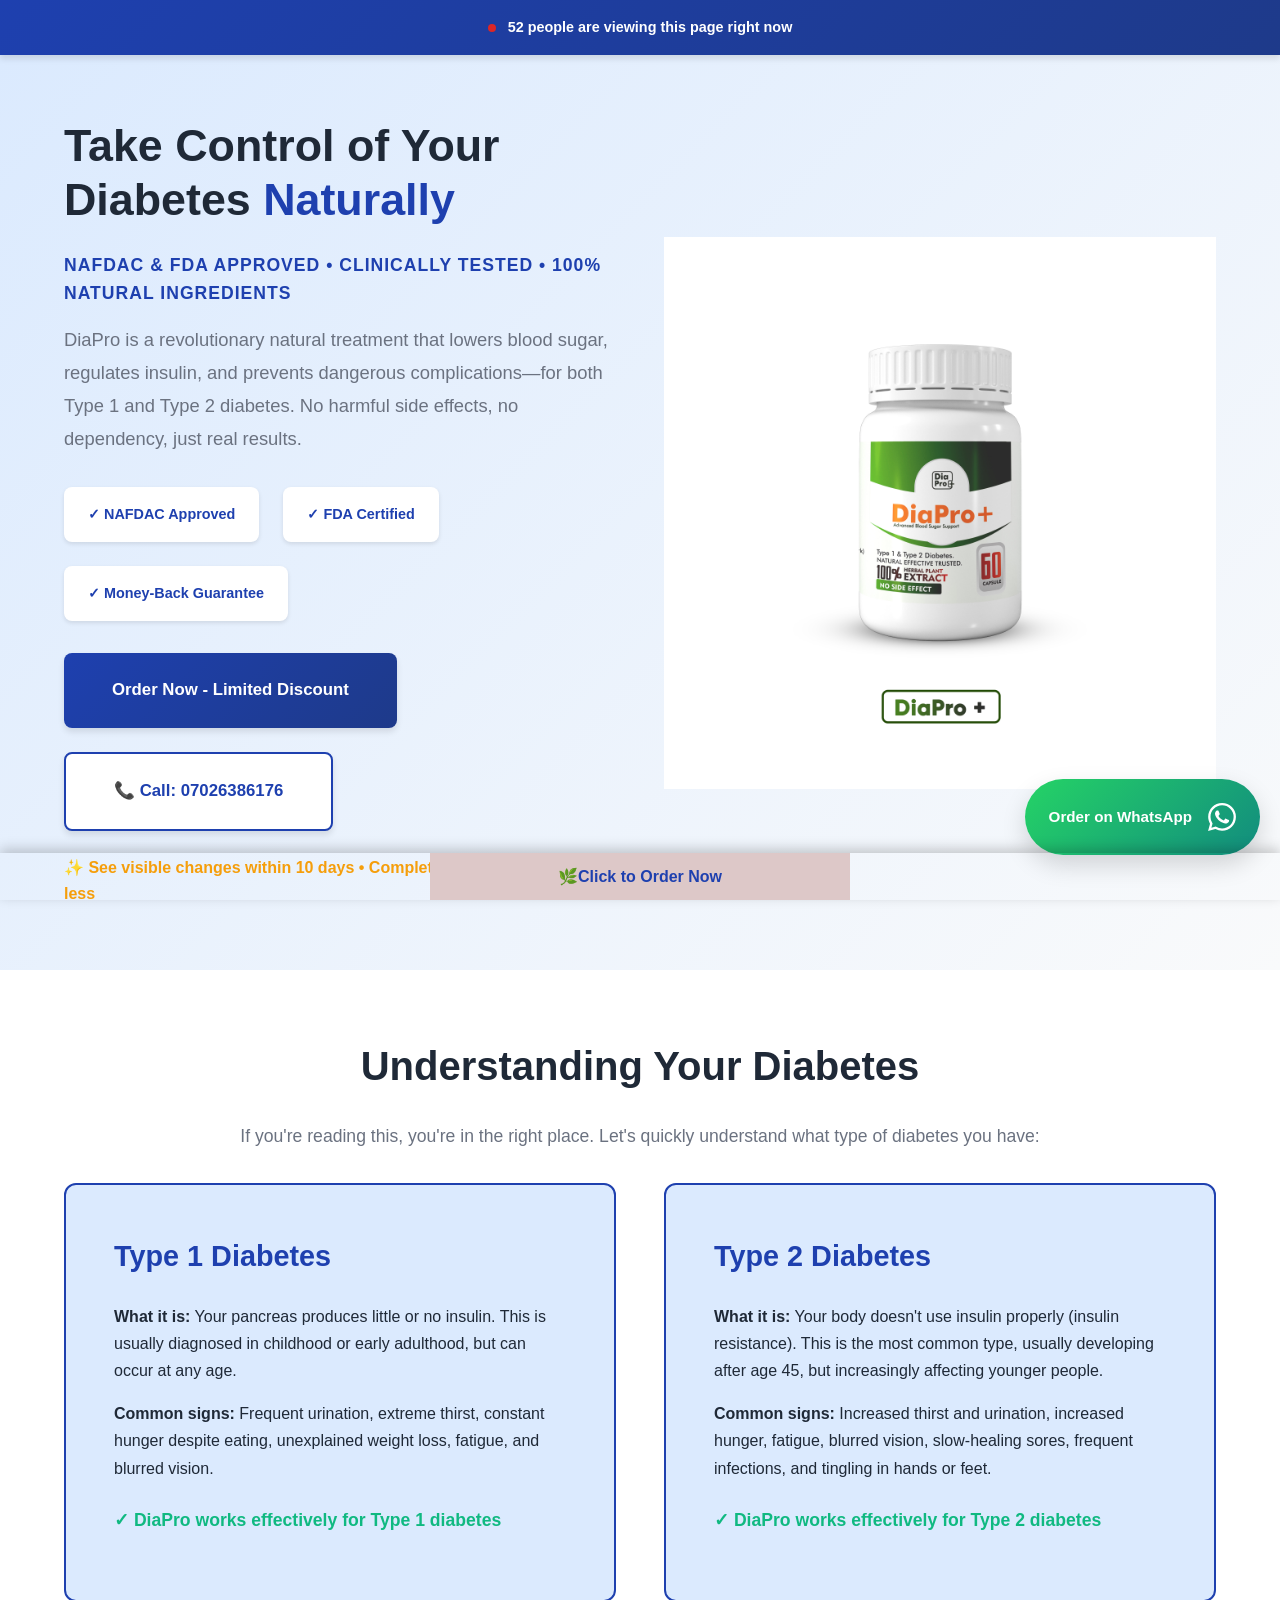
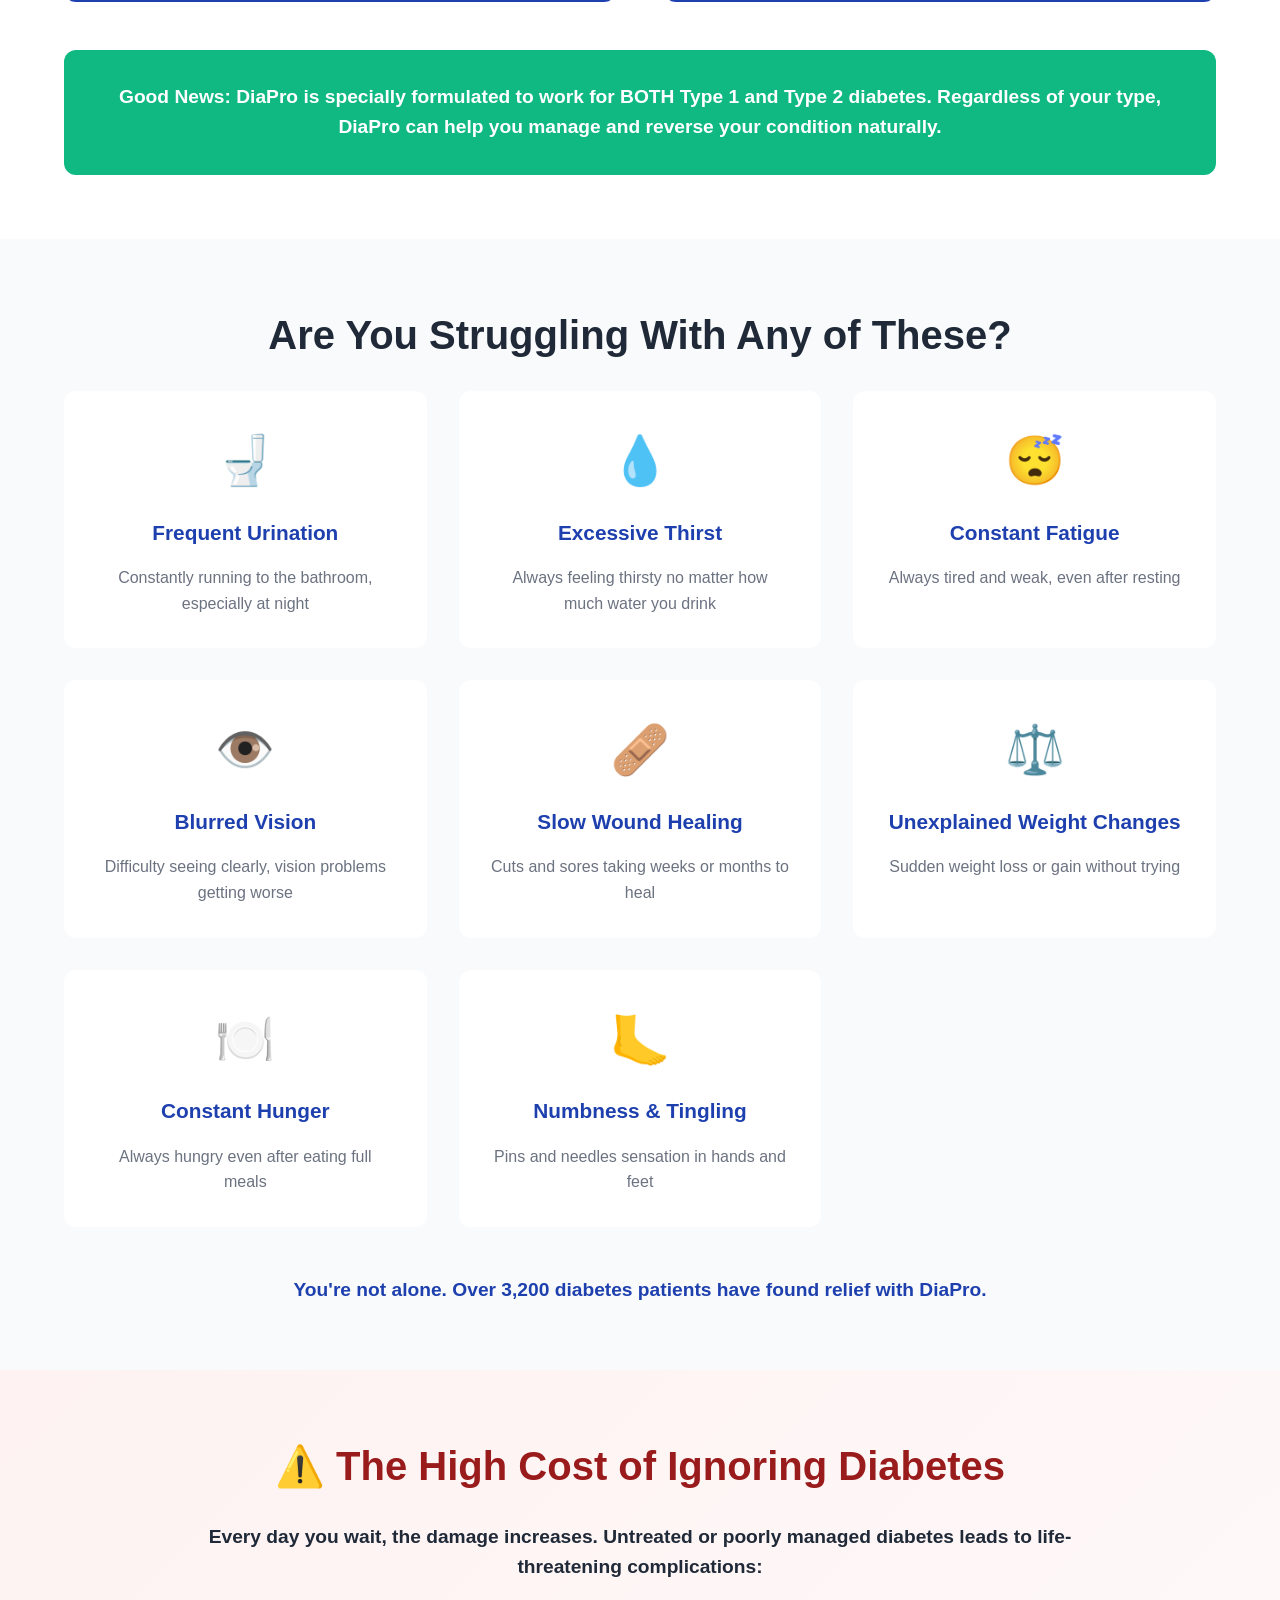
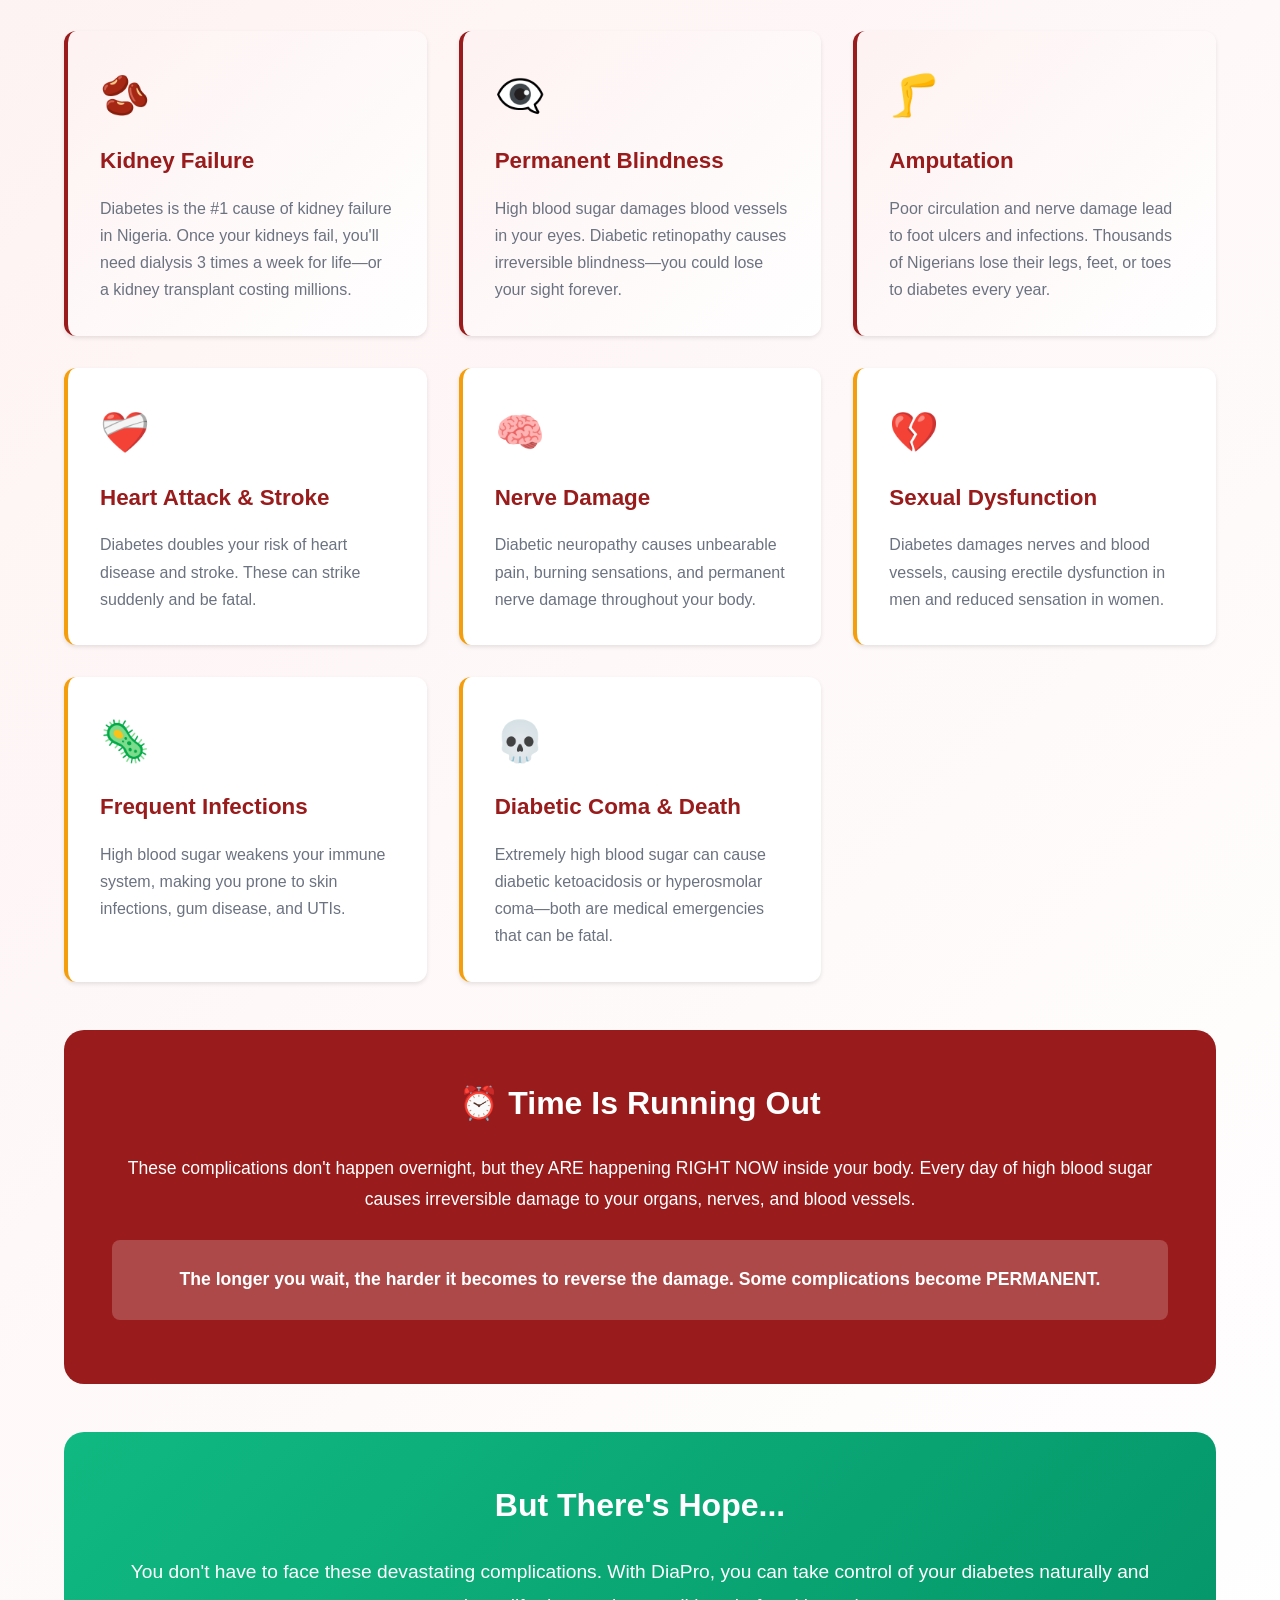
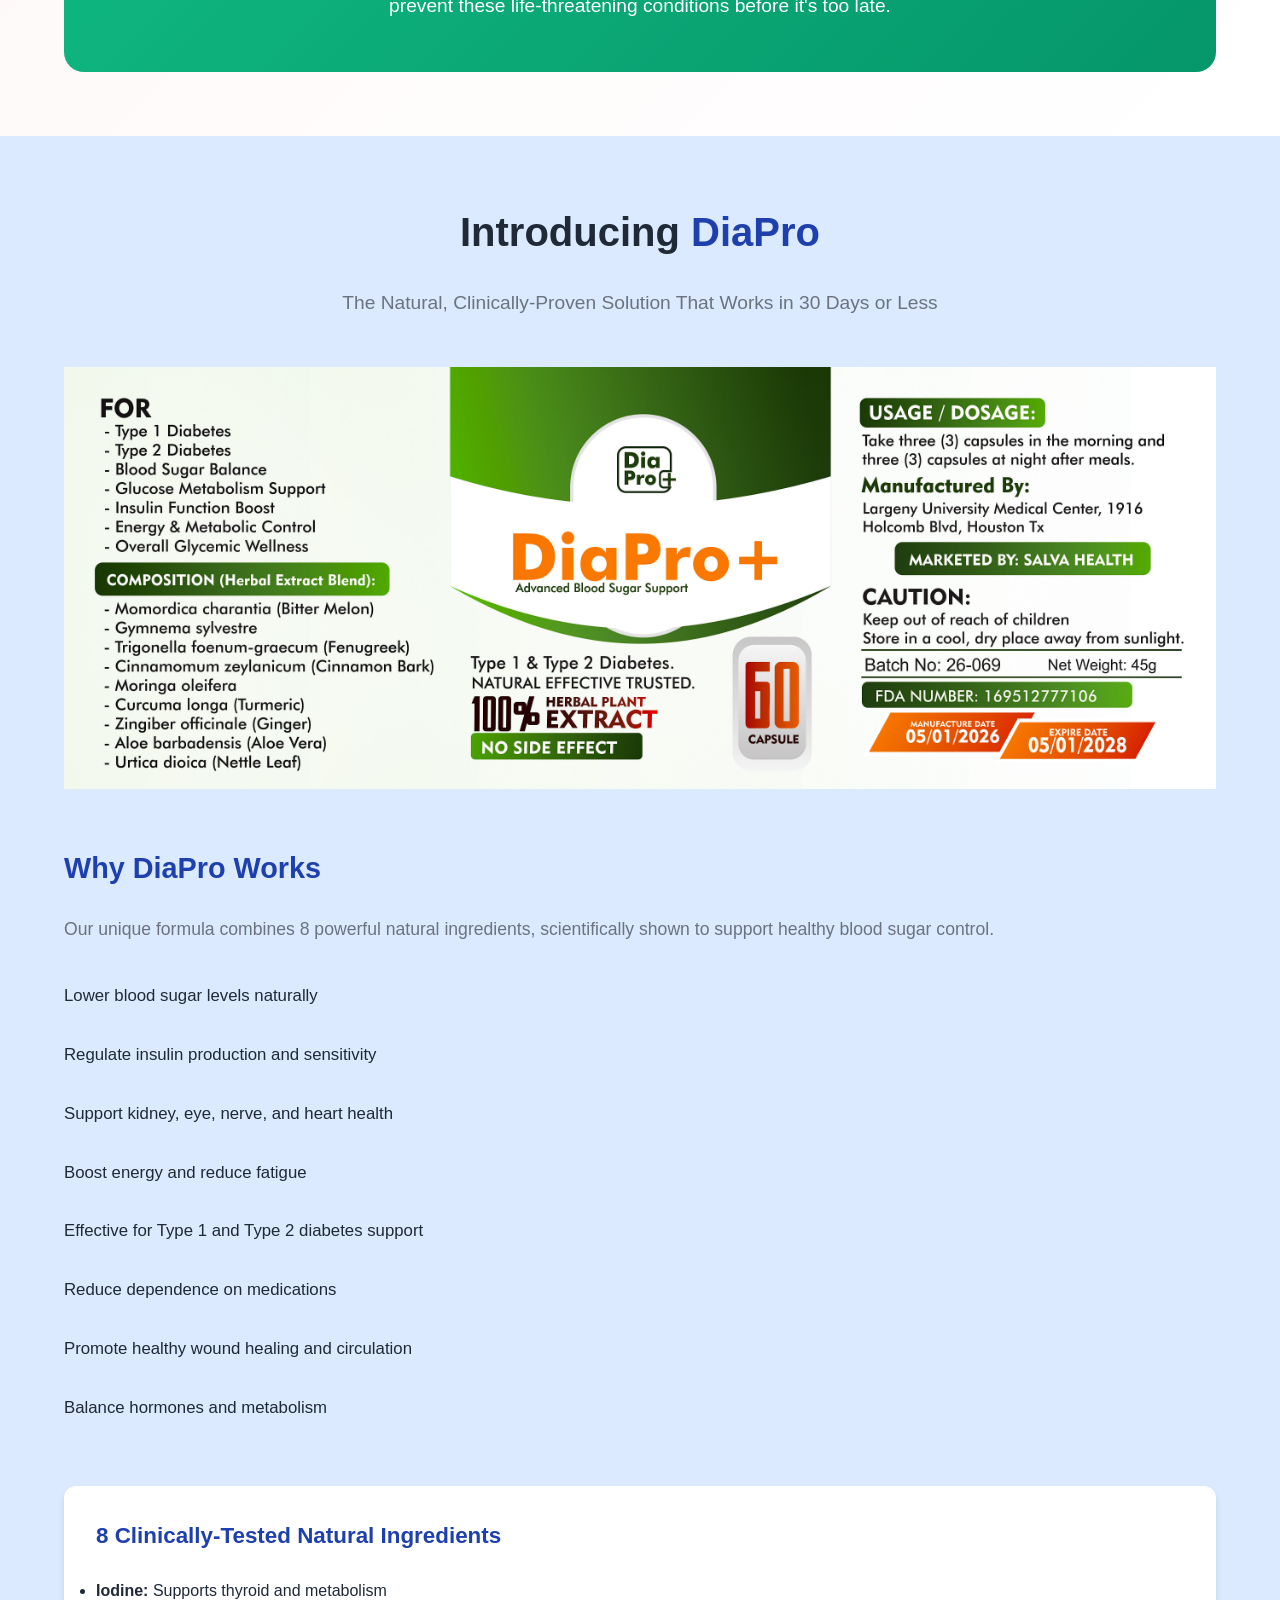
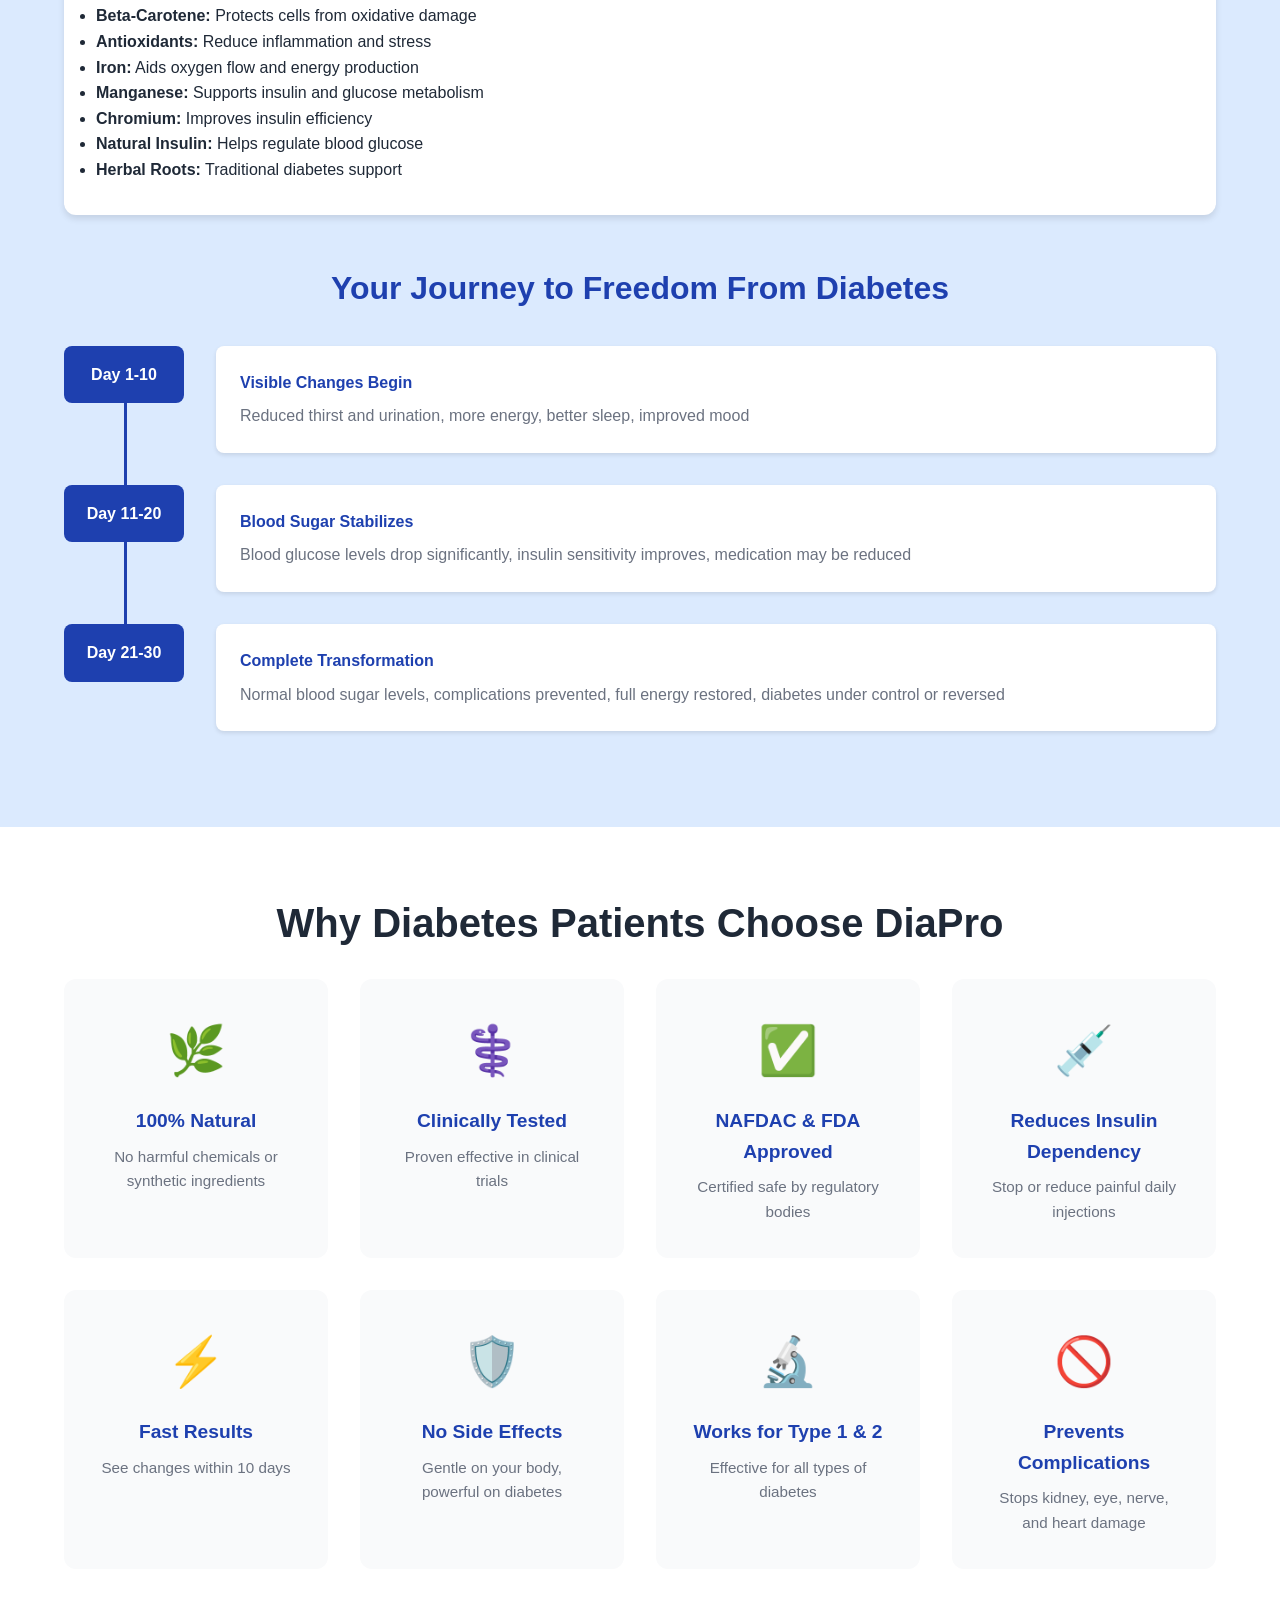
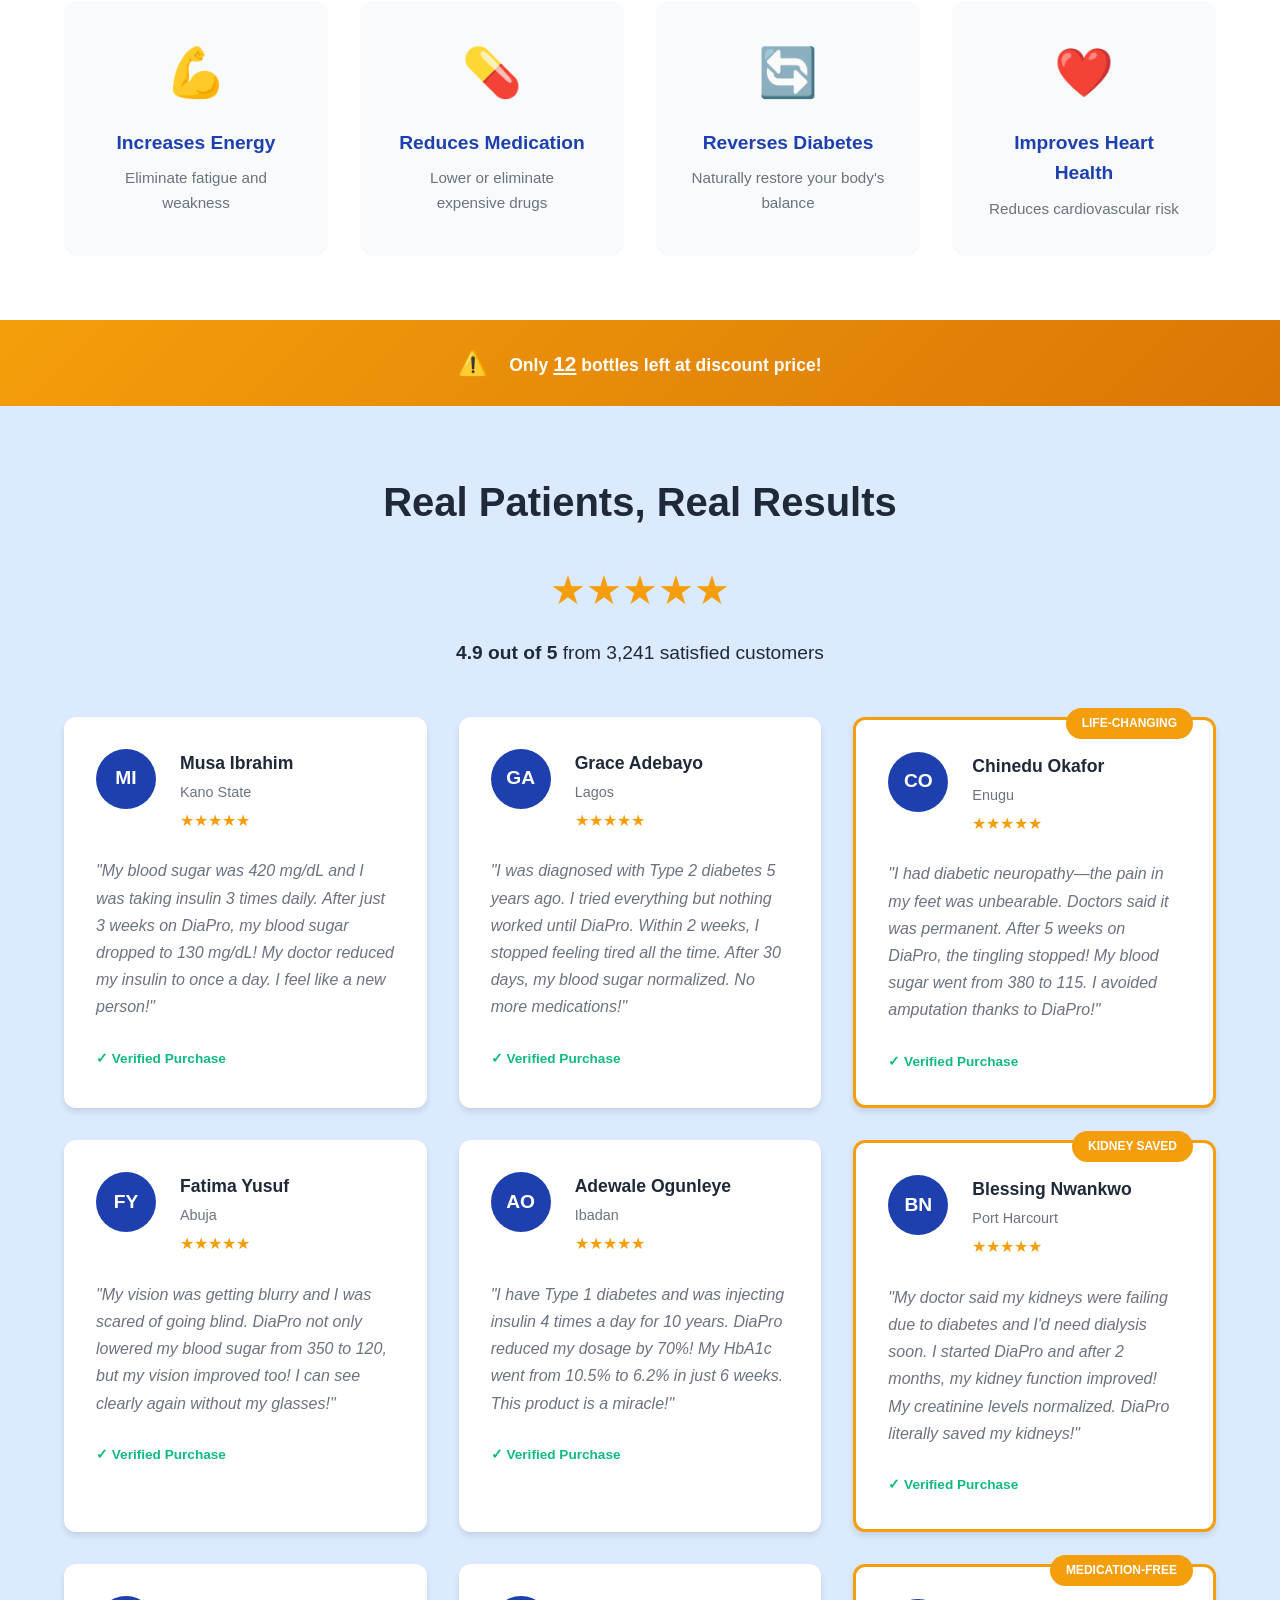
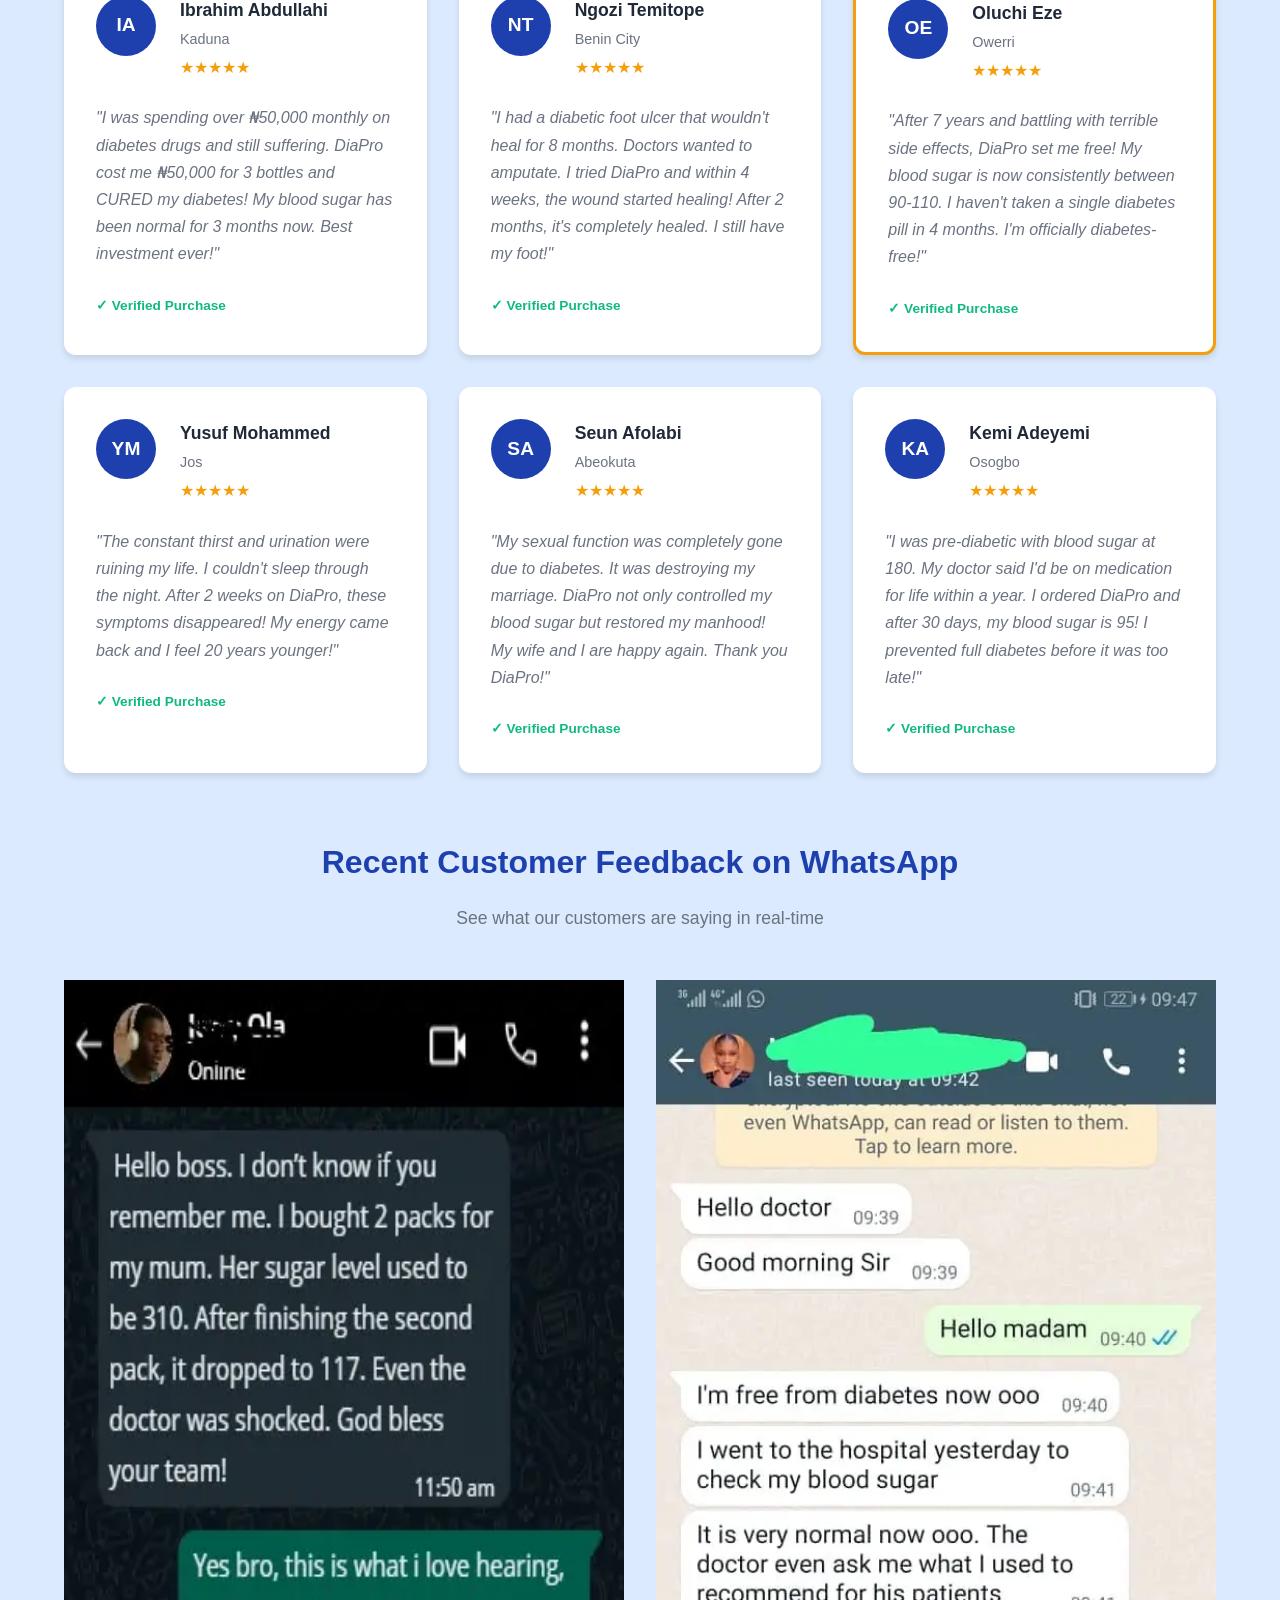
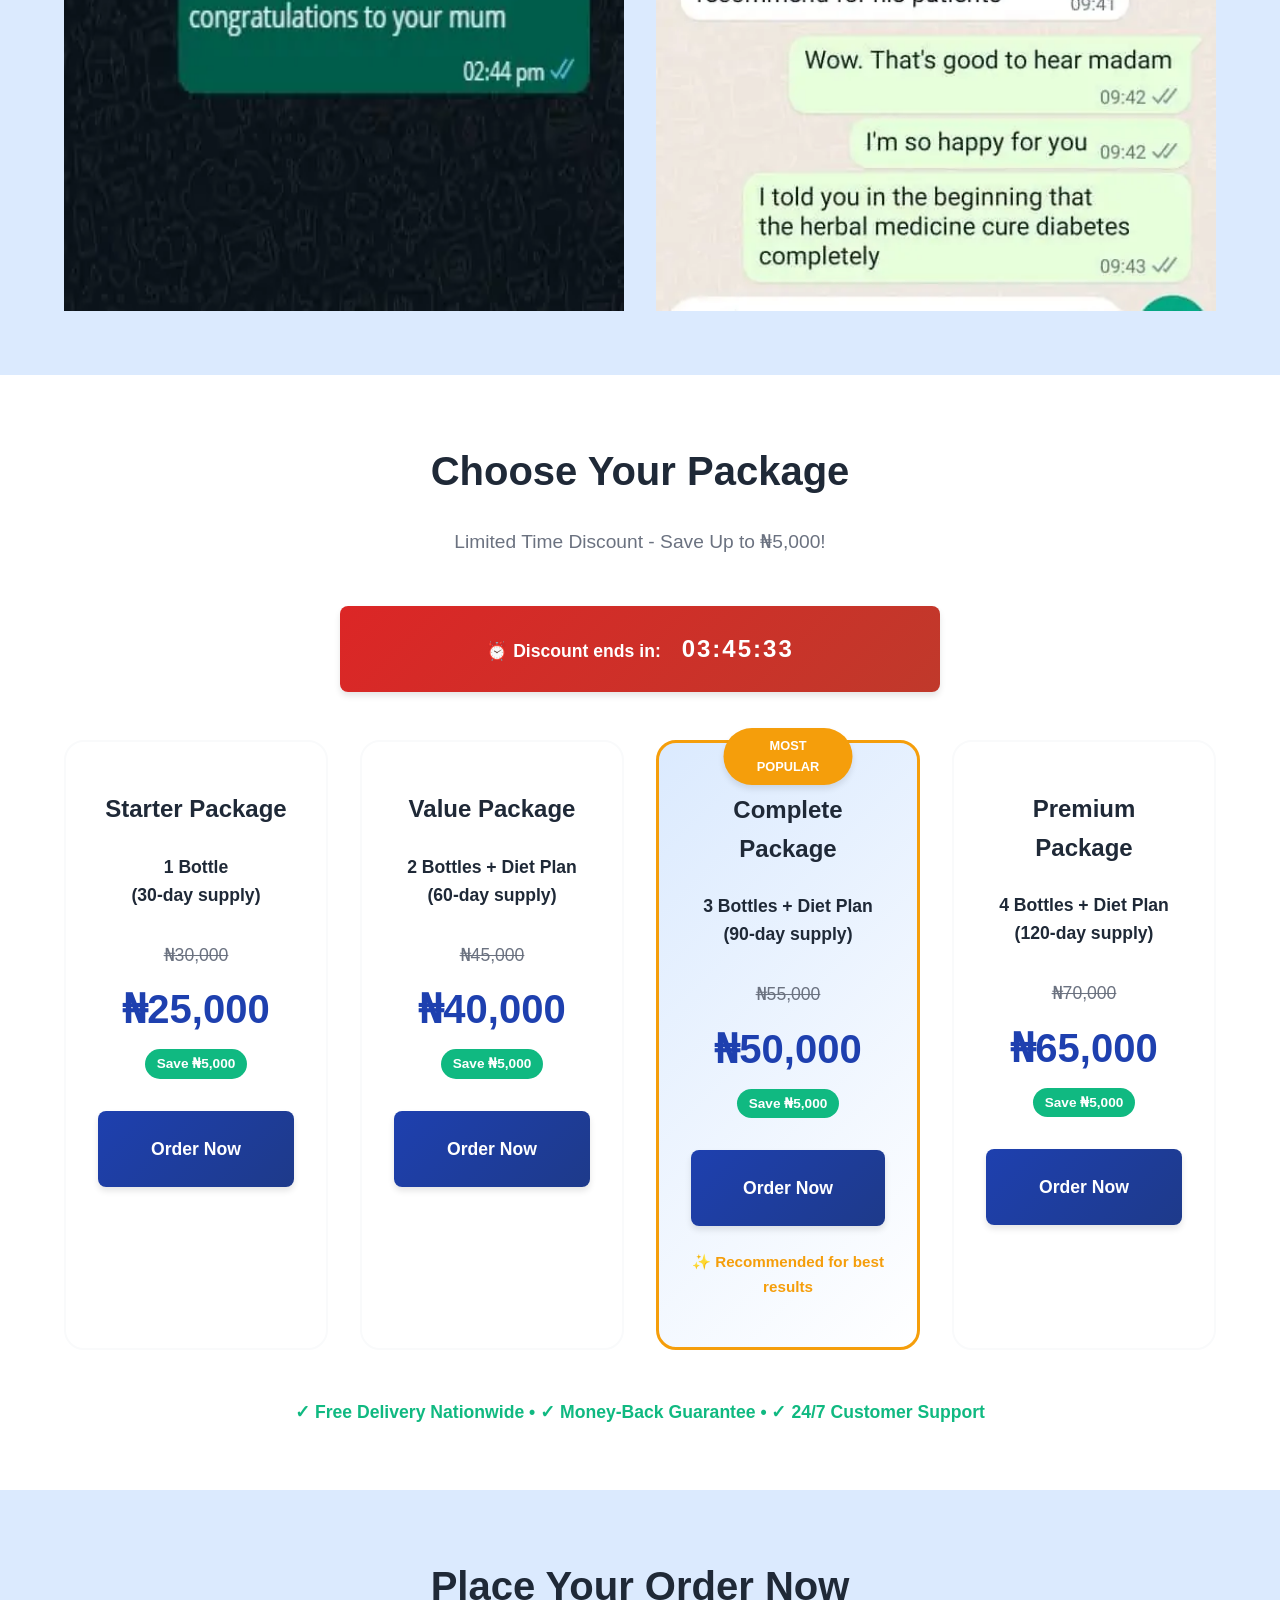
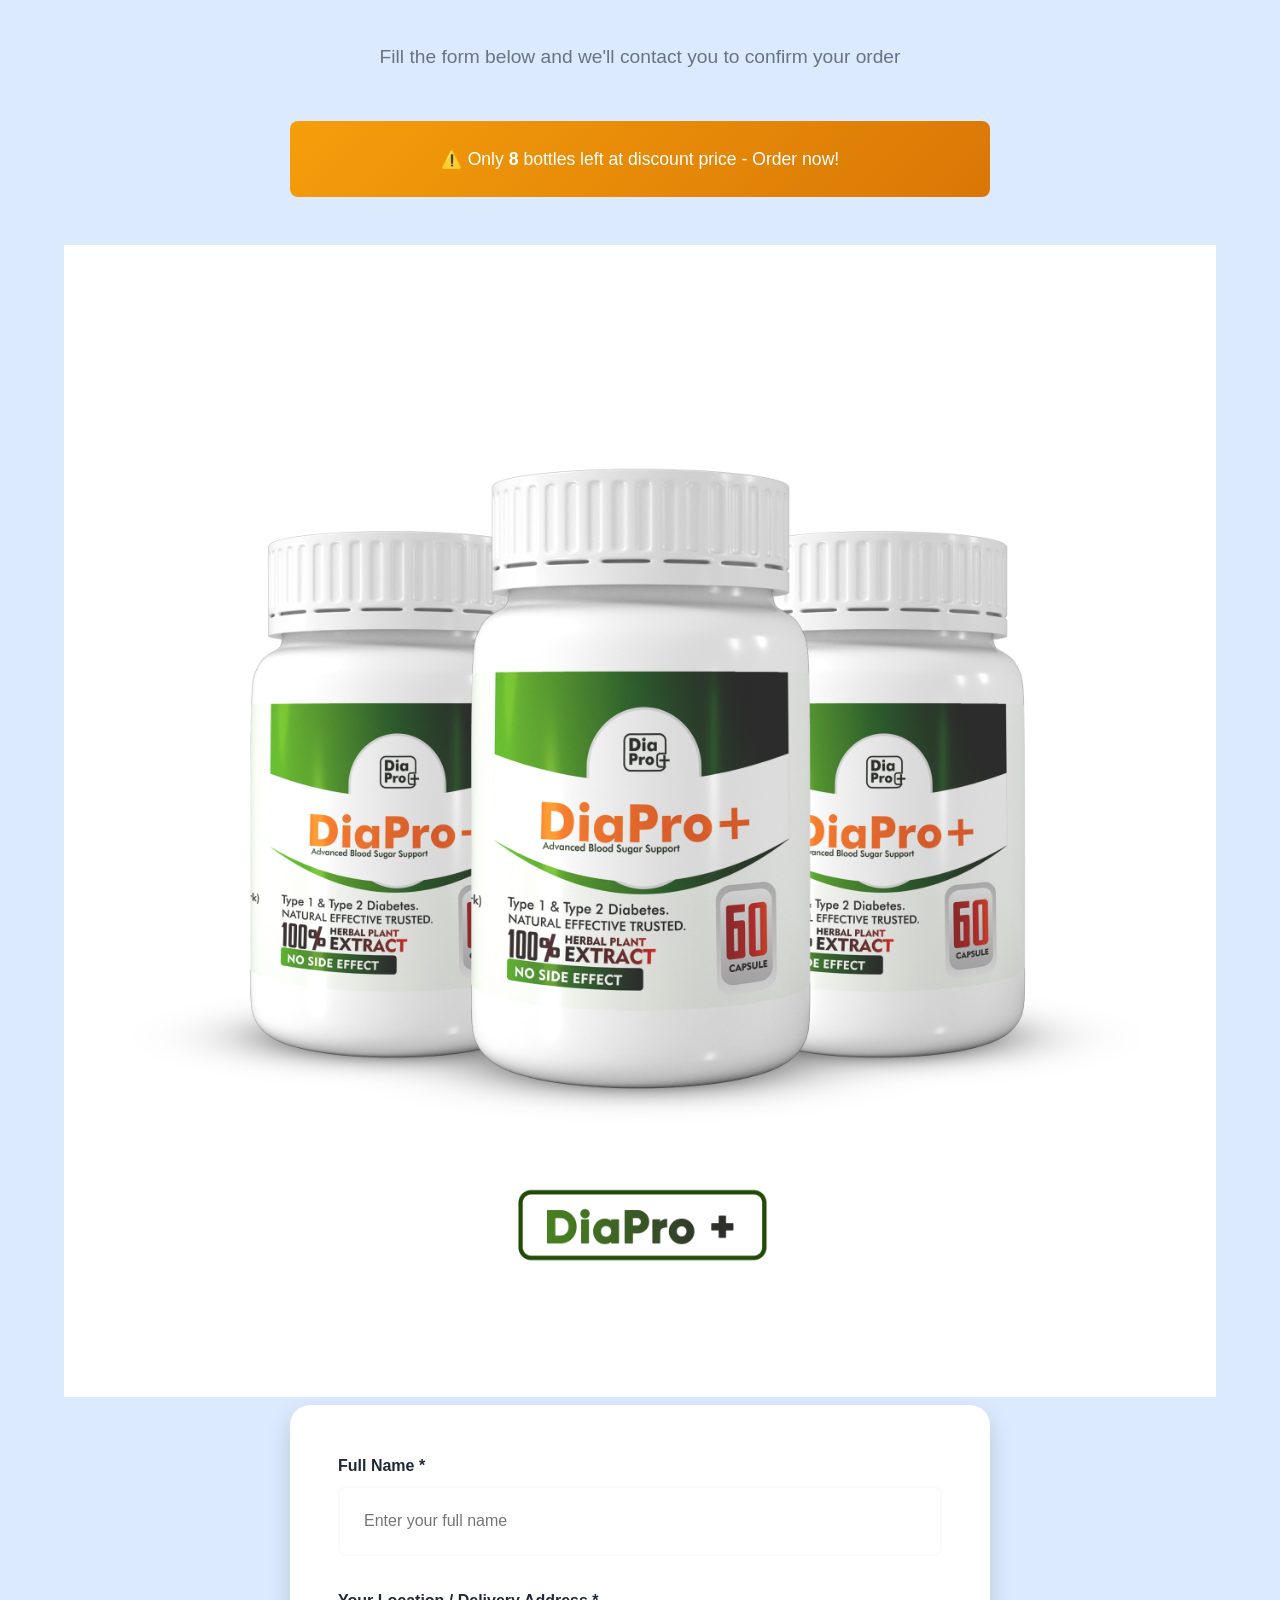
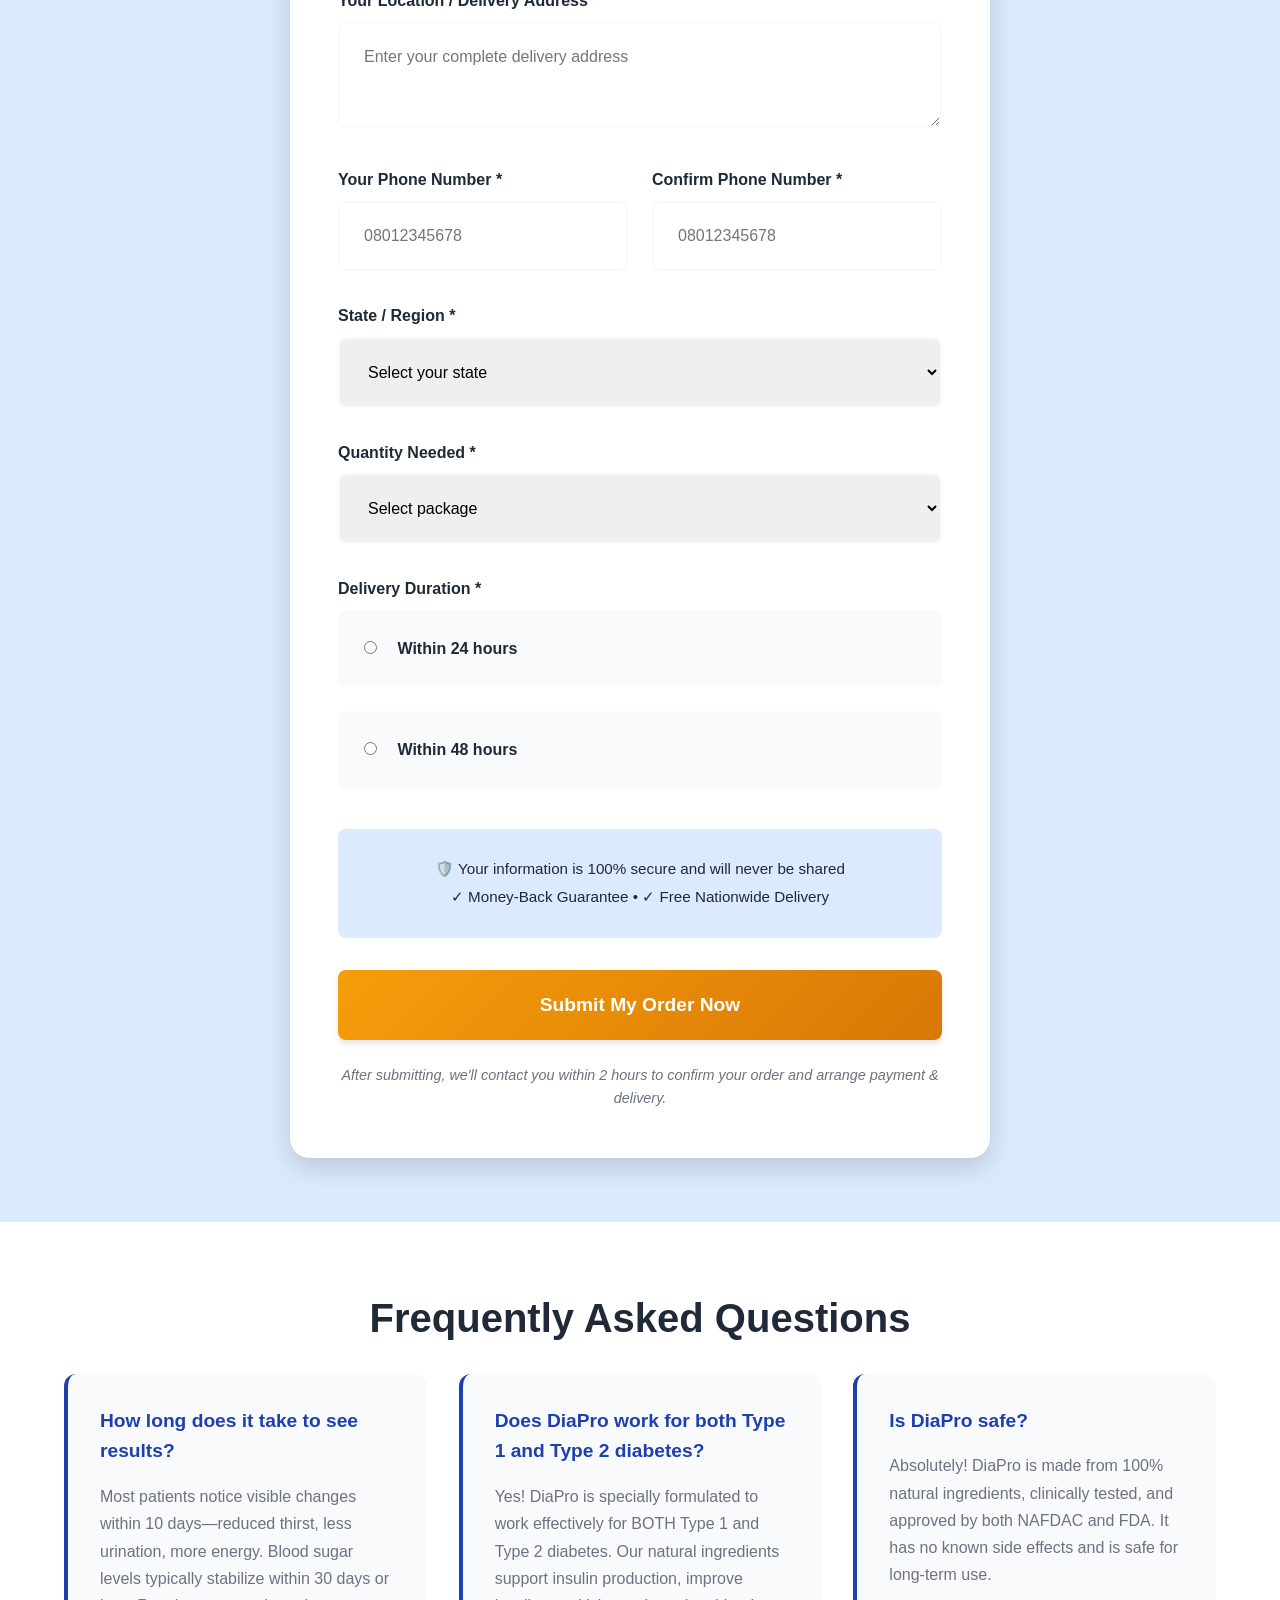
==== commit 040e2201: "dhdhd" ====
--- a/a.html
+++ b/a.html
@@ -11,20 +11,6 @@
       content="DiaPro: NAFDAC & FDA approved natural treatment for Type 1 and Type 2 diabetes. Lower blood sugar, regulate insulin, prevent complications. See results in 10 days. Money-back guarantee."
     />
     <link rel="stylesheet" href="diapro-style.css" />
-    <!-- Google tag (gtag.js) -->
-    <script
-      async
-      src="https://www.googletagmanager.com/gtag/js?id=AW-17848918857"
-    ></script>
-    <script>
-      window.dataLayer = window.dataLayer || [];
-      function gtag() {
-        dataLayer.push(arguments);
-      }
-      gtag("js", new Date());
-
-      gtag("config", "AW-17848918857");
-    </script>
   </head>
   <body>
     <!-- Live Visitor Counter Bar -->
@@ -737,10 +723,10 @@
               </div>
             </div>
             <p class="testimonial-text">
-              "After 7 years on metformin and glibenclamide with terrible side
-              effects, DiaPro set me free! My blood sugar is now consistently
-              between 90-110. I haven't taken a single diabetes pill in 4
-              months. I'm officially diabetes-free!"
+              "After 7 years and battling with terrible side effects, DiaPro set
+              me free! My blood sugar is now consistently between 90-110. I
+              haven't taken a single diabetes pill in 4 months. I'm officially
+              diabetes-free!"
             </p>
             <span class="verified">✓ Verified Purchase</span>
           </div>
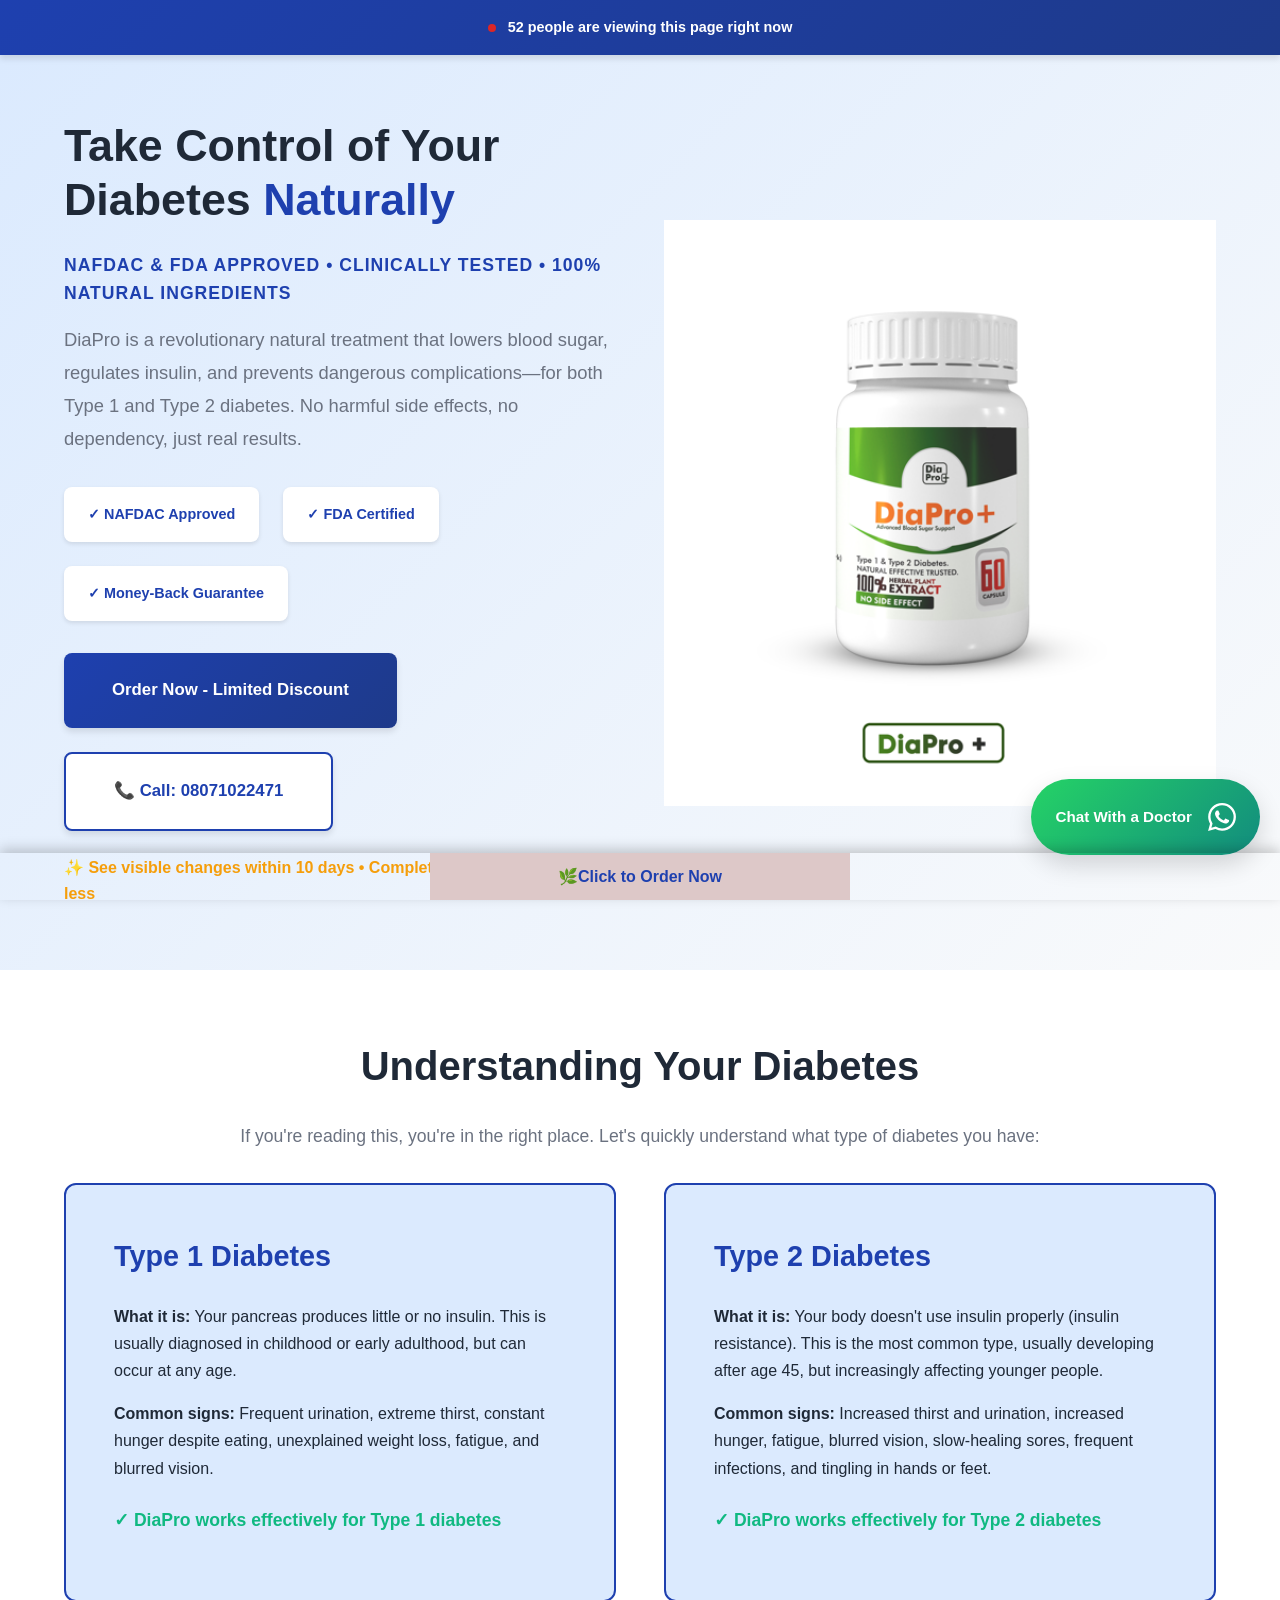
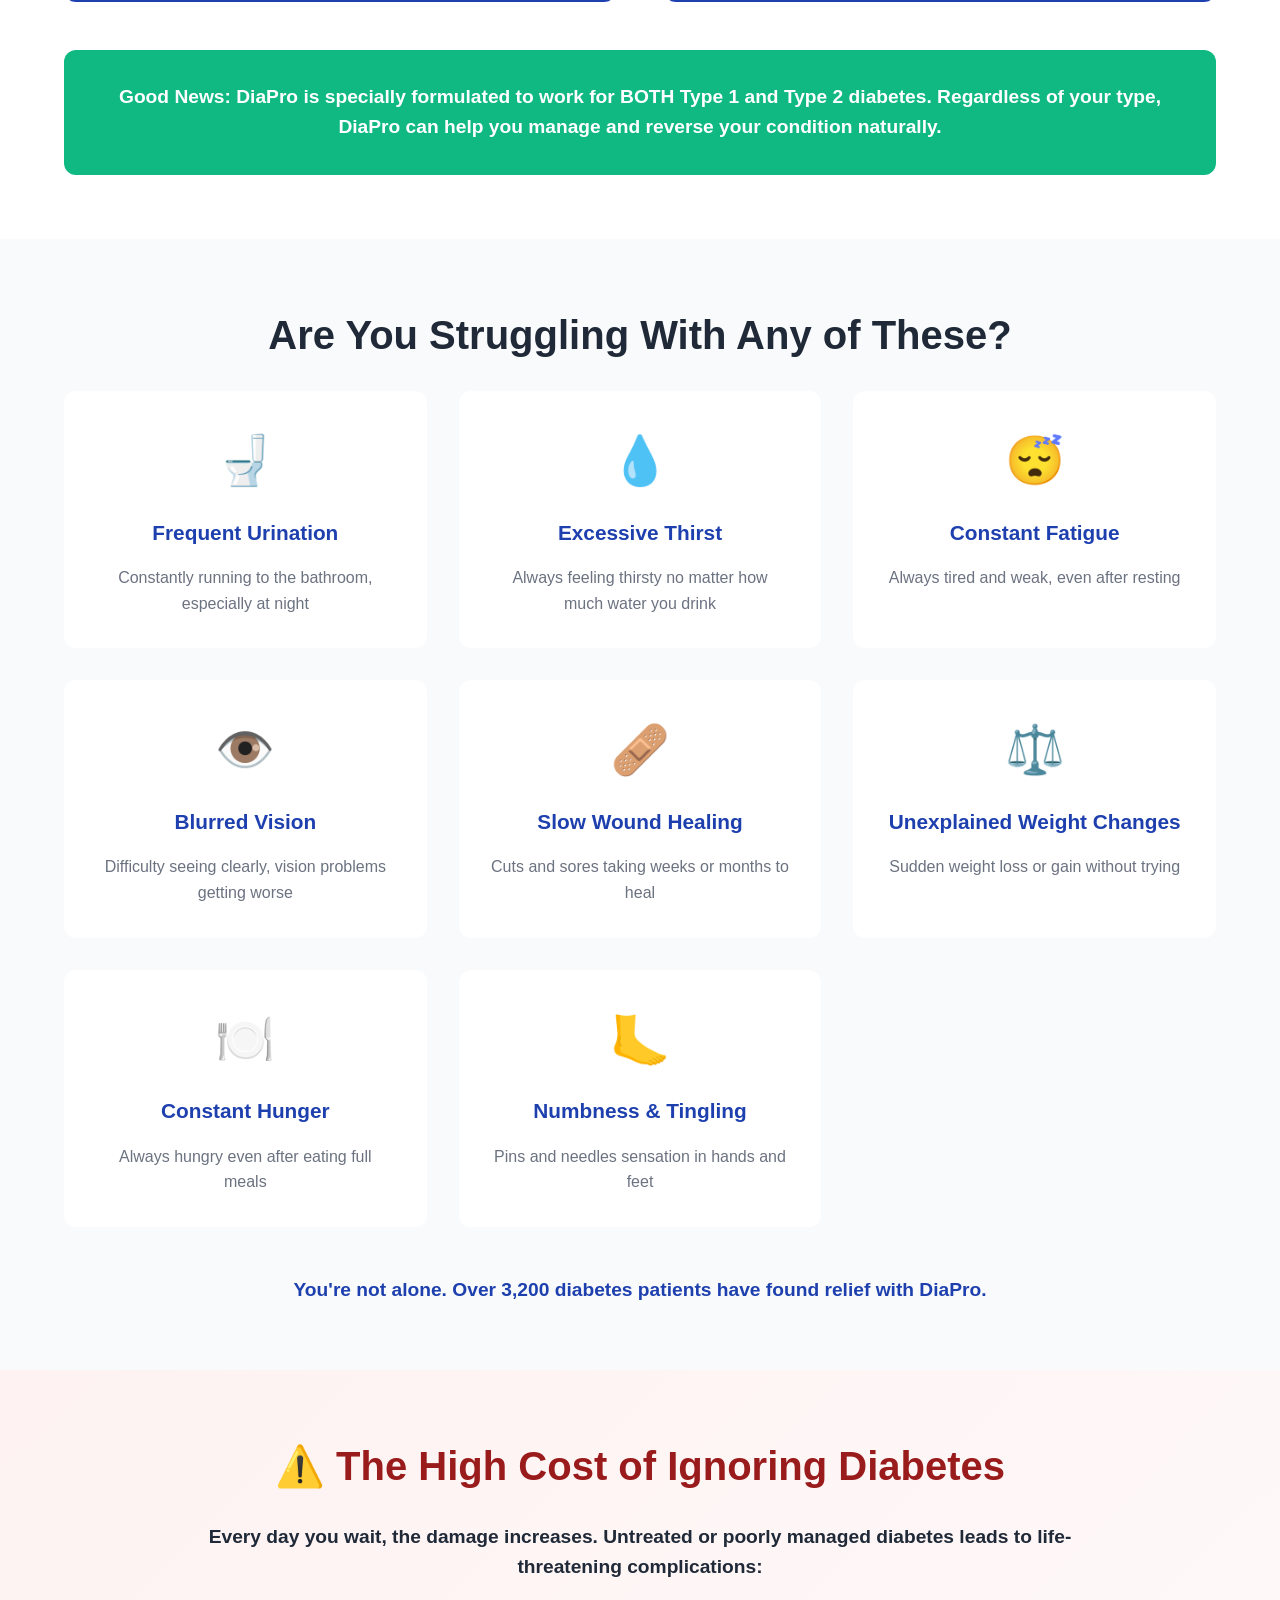
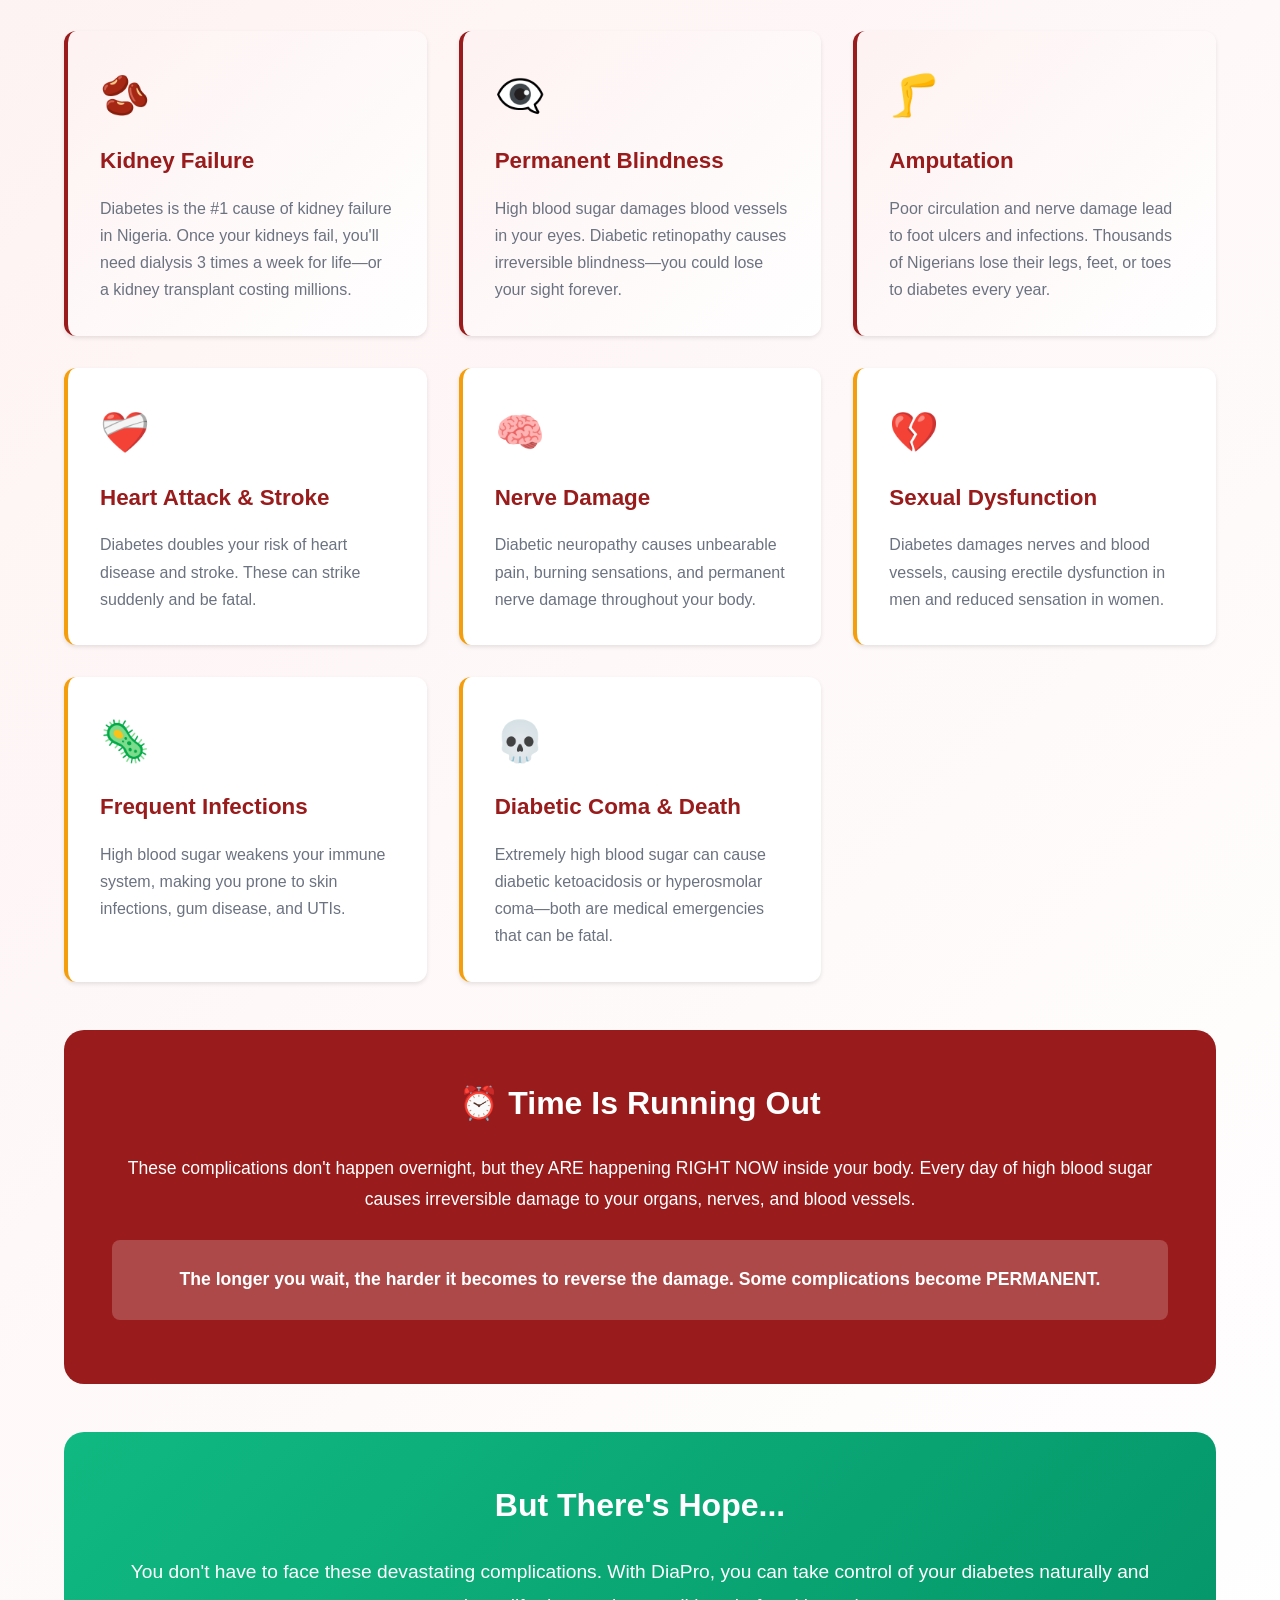
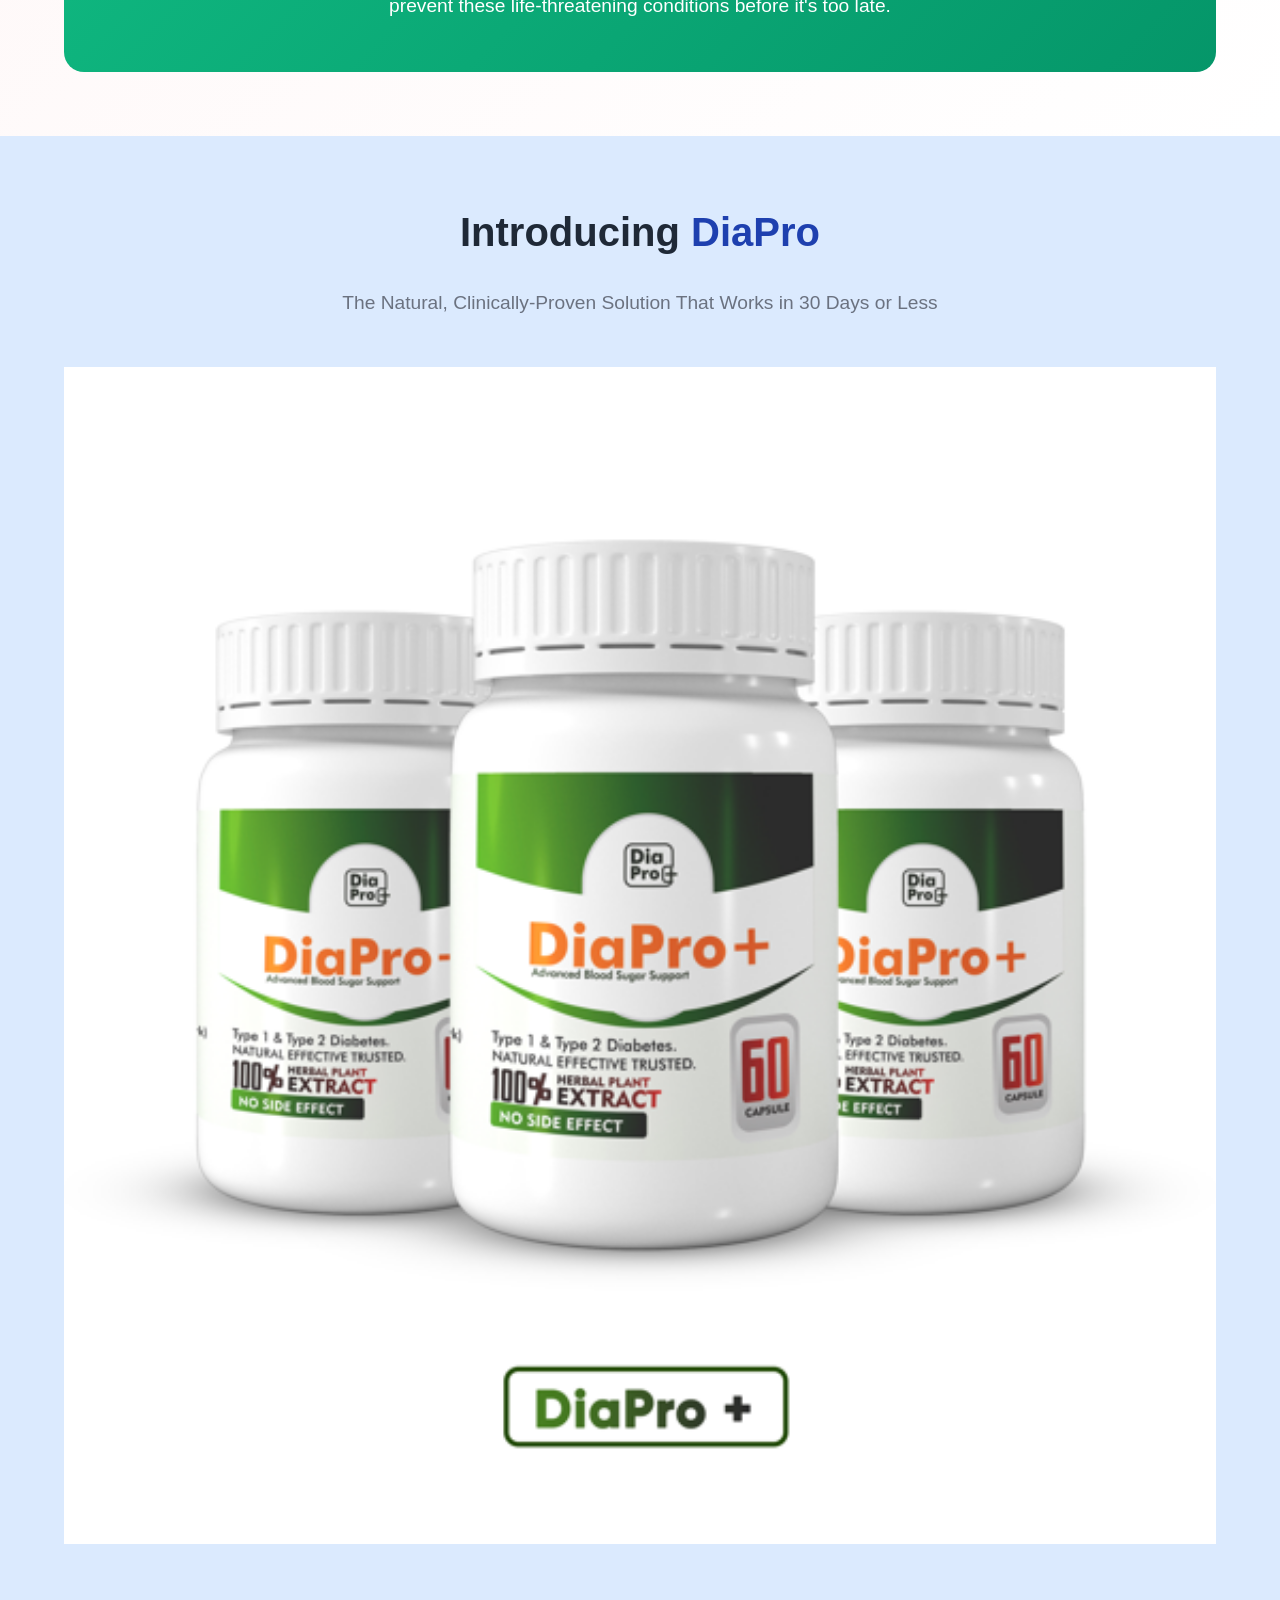
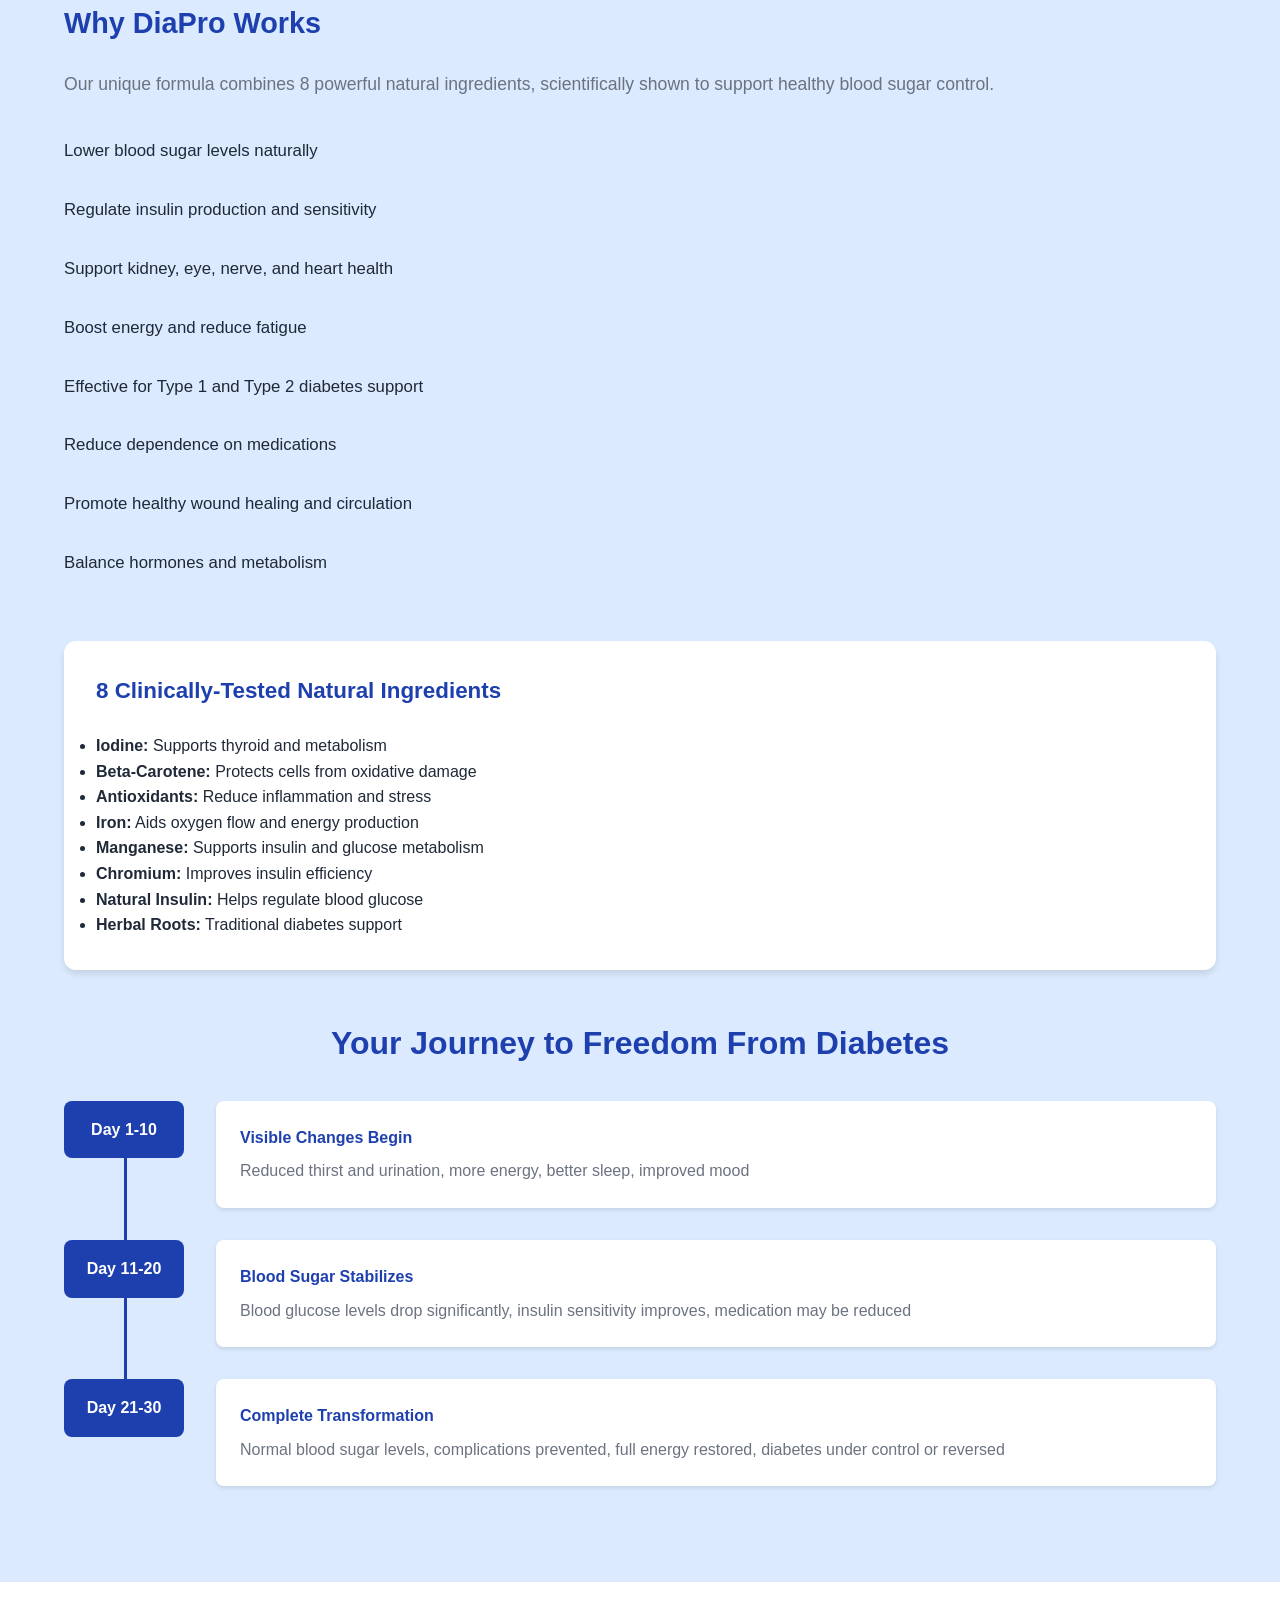
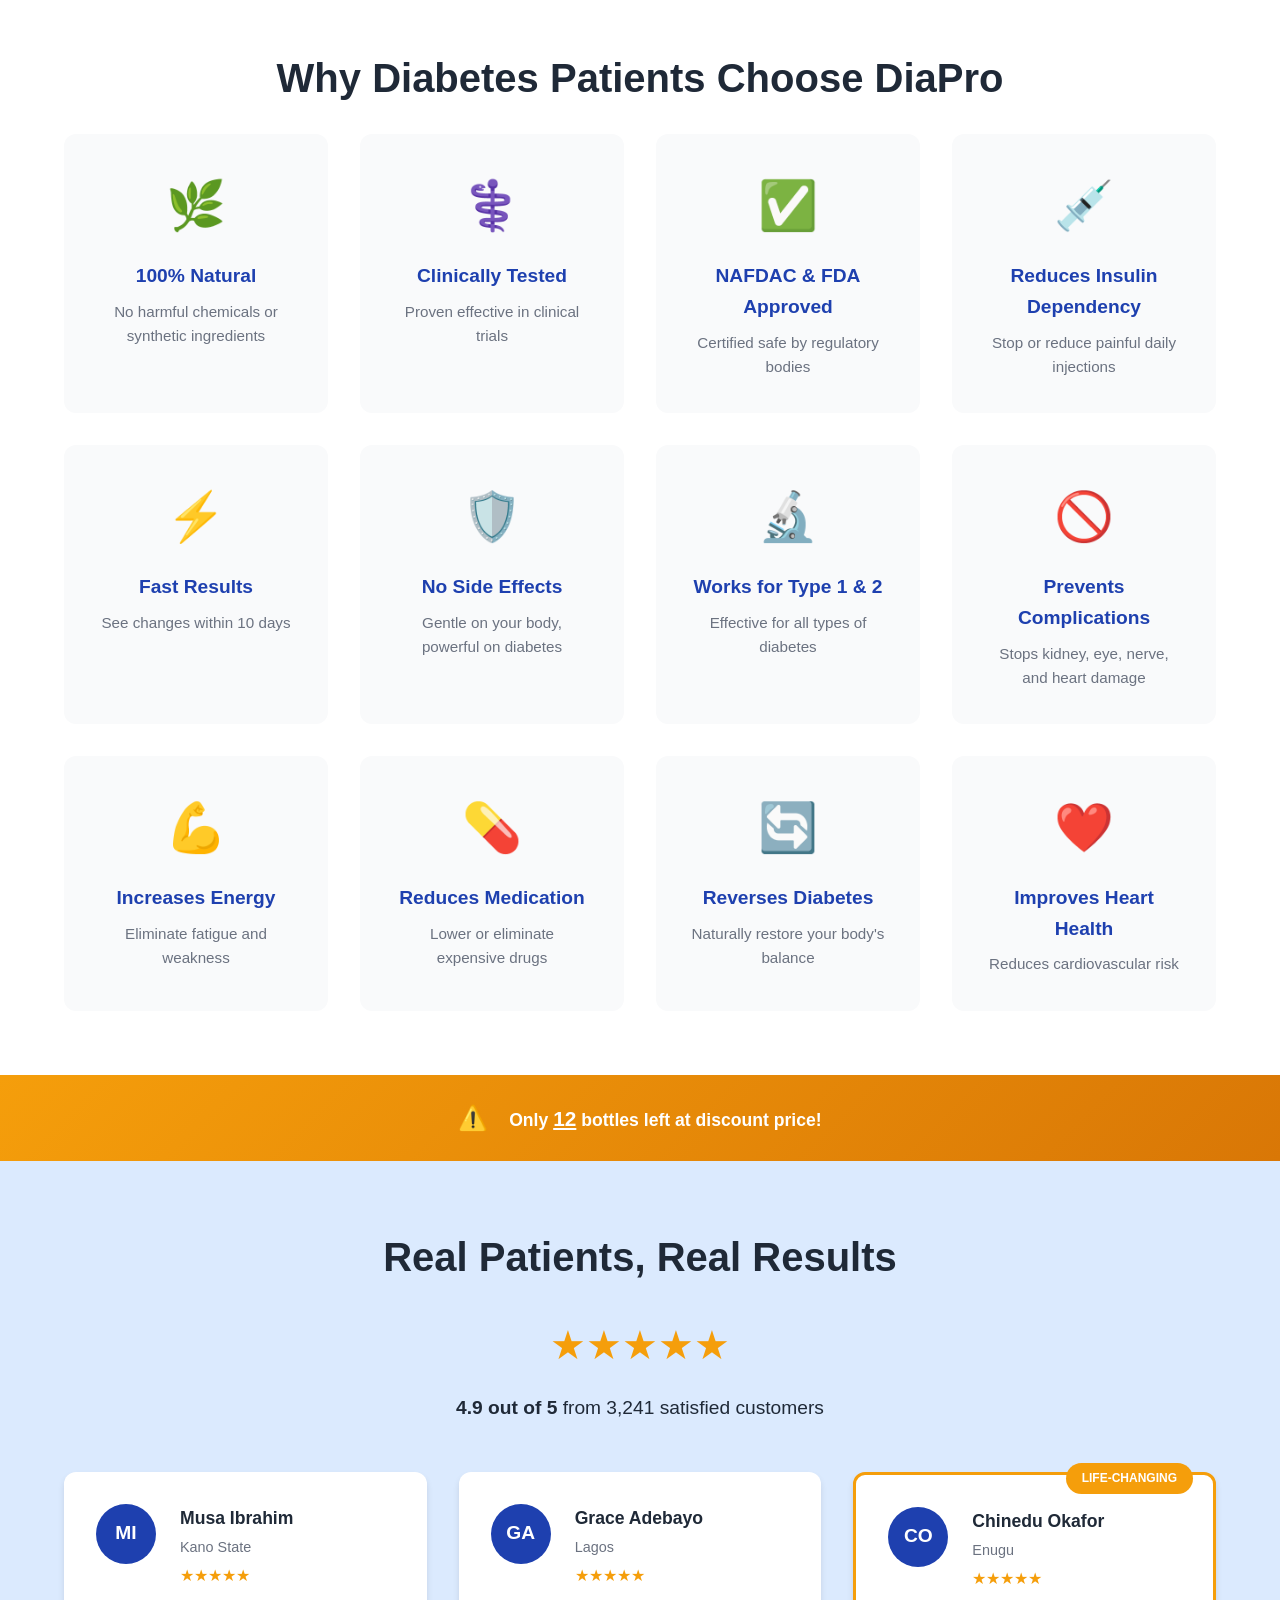
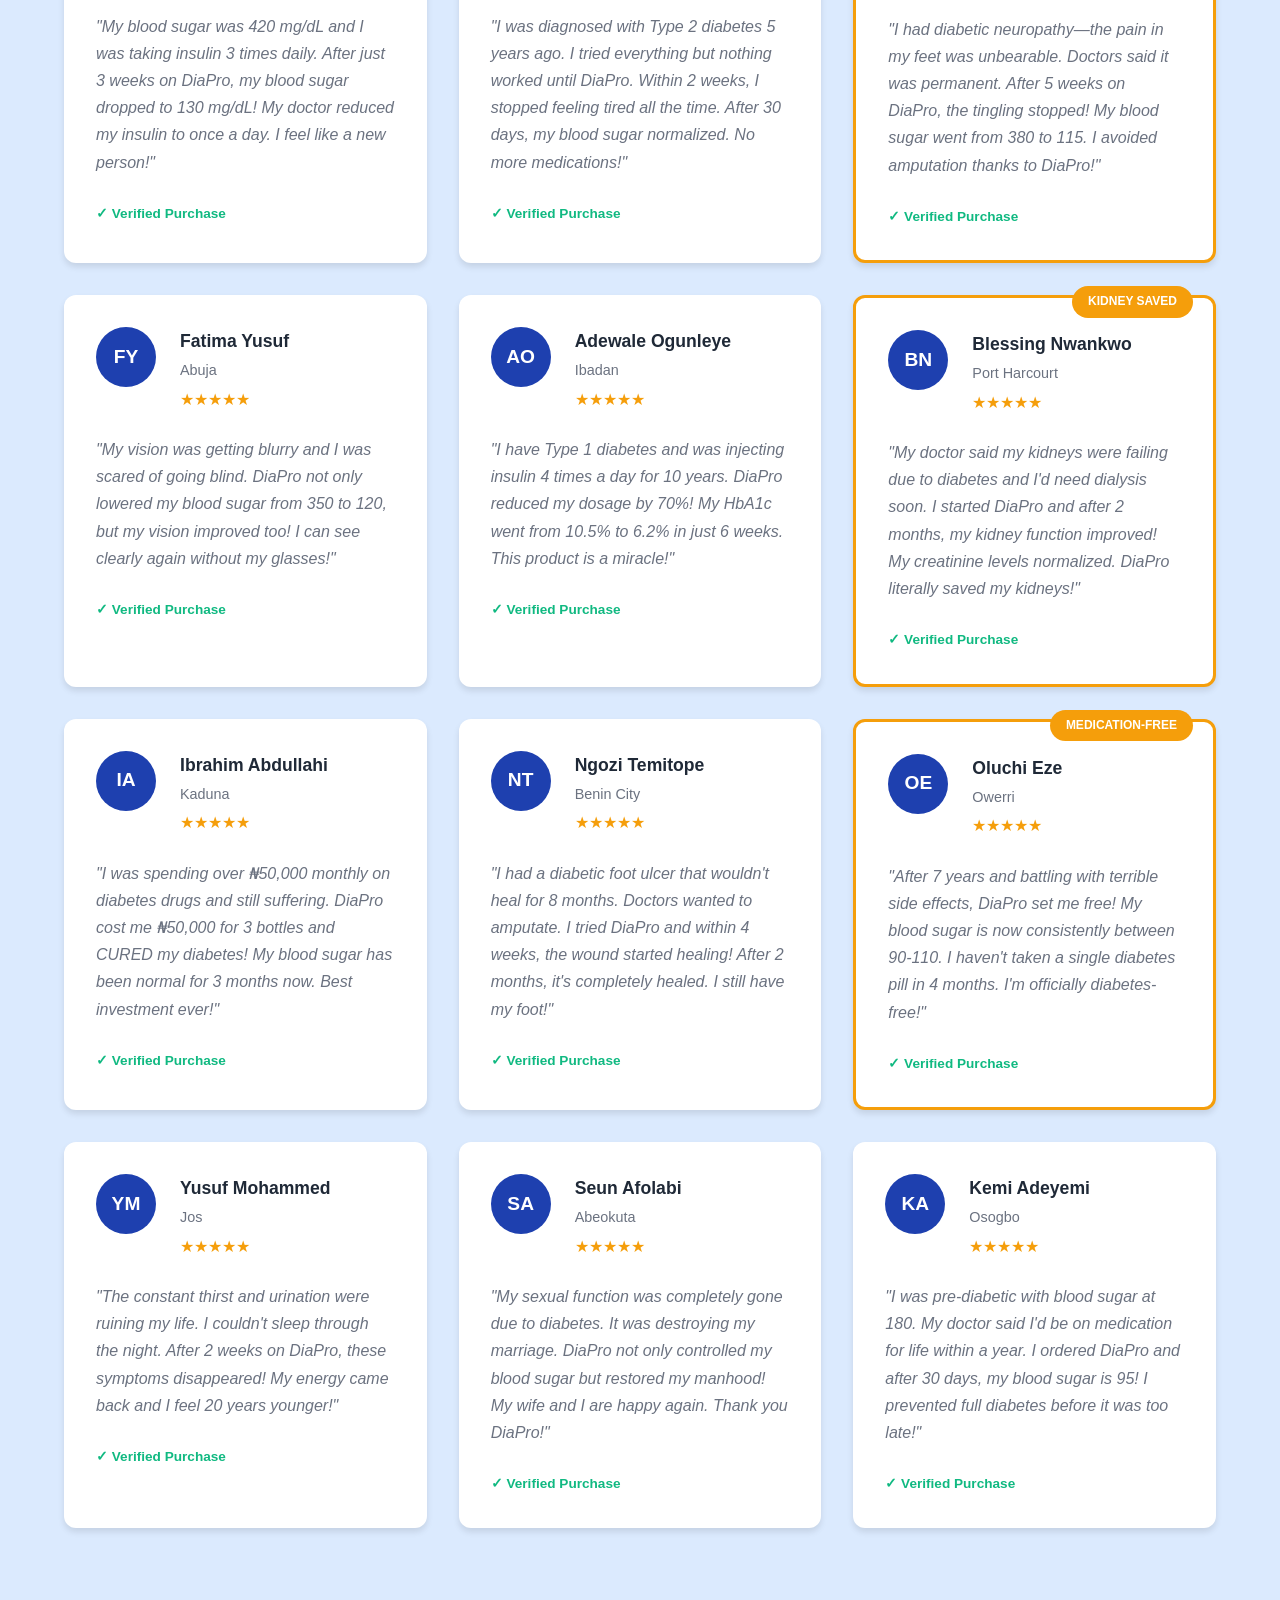
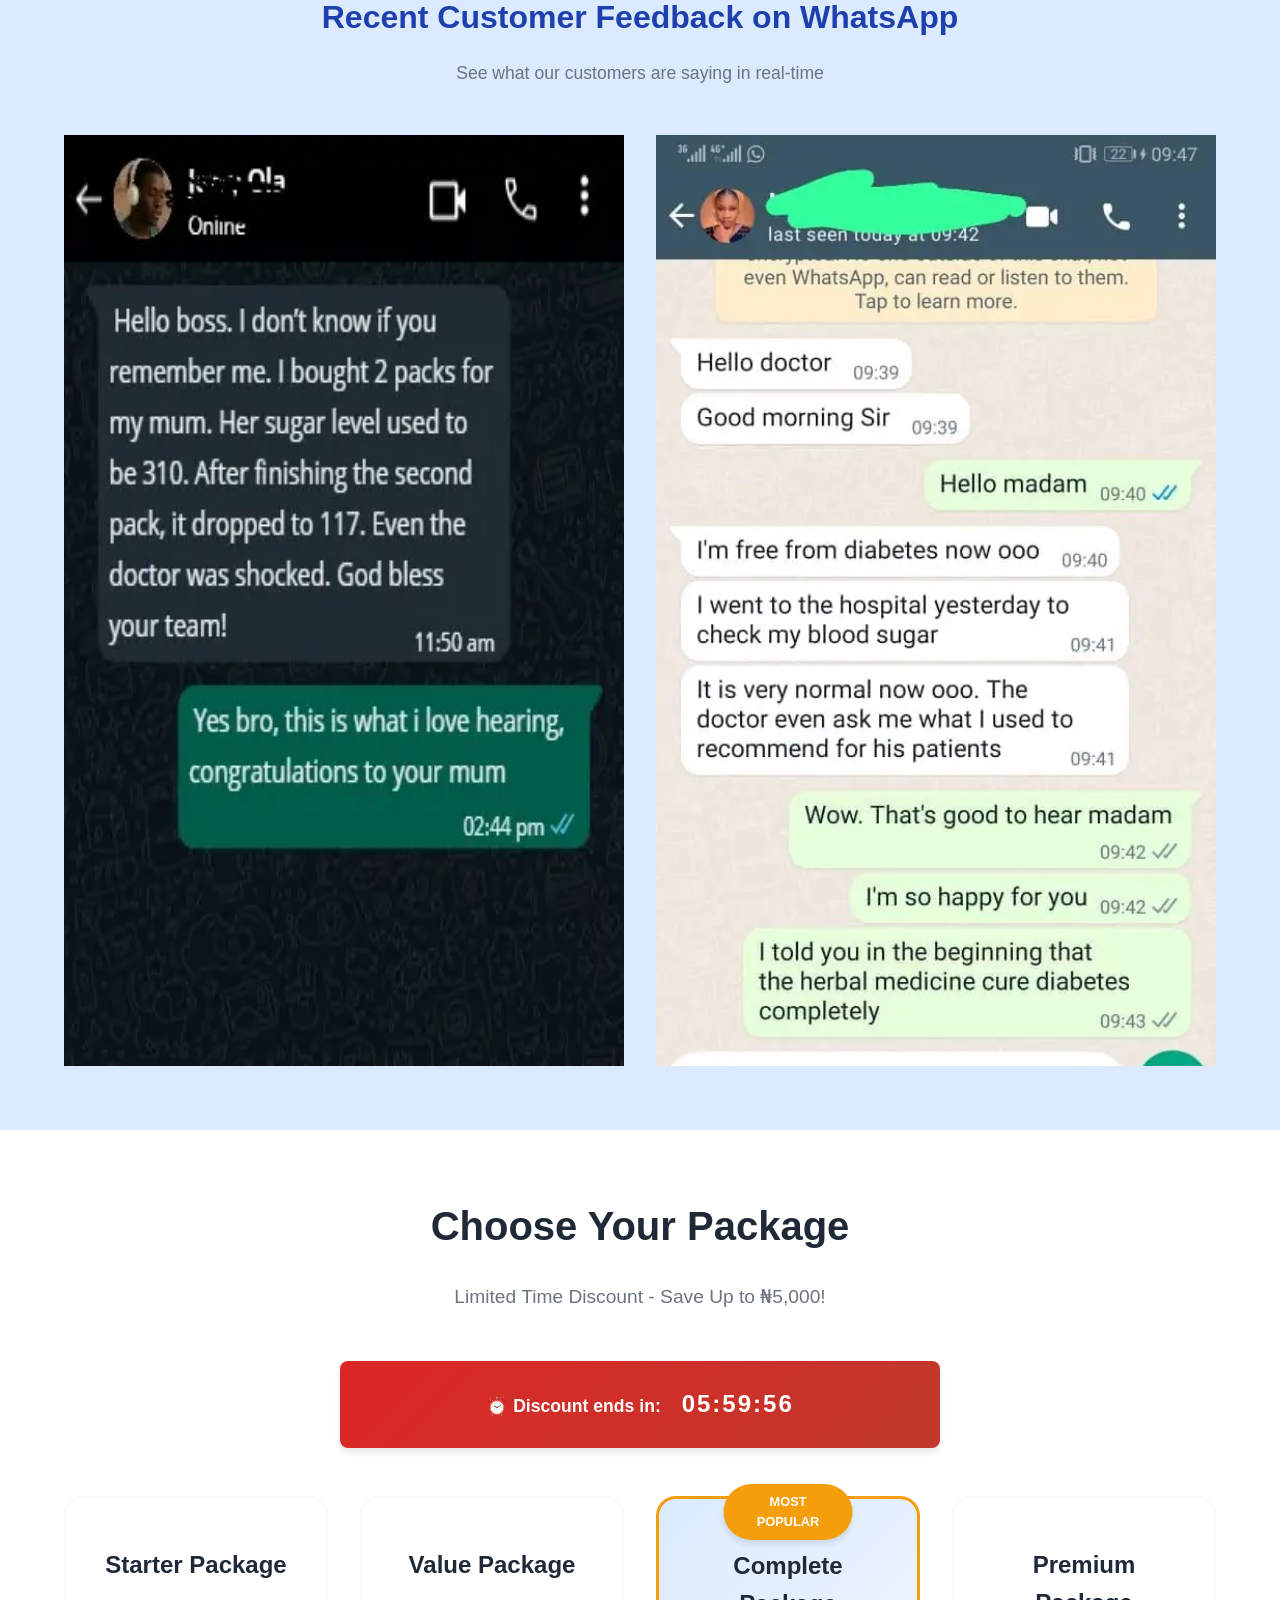
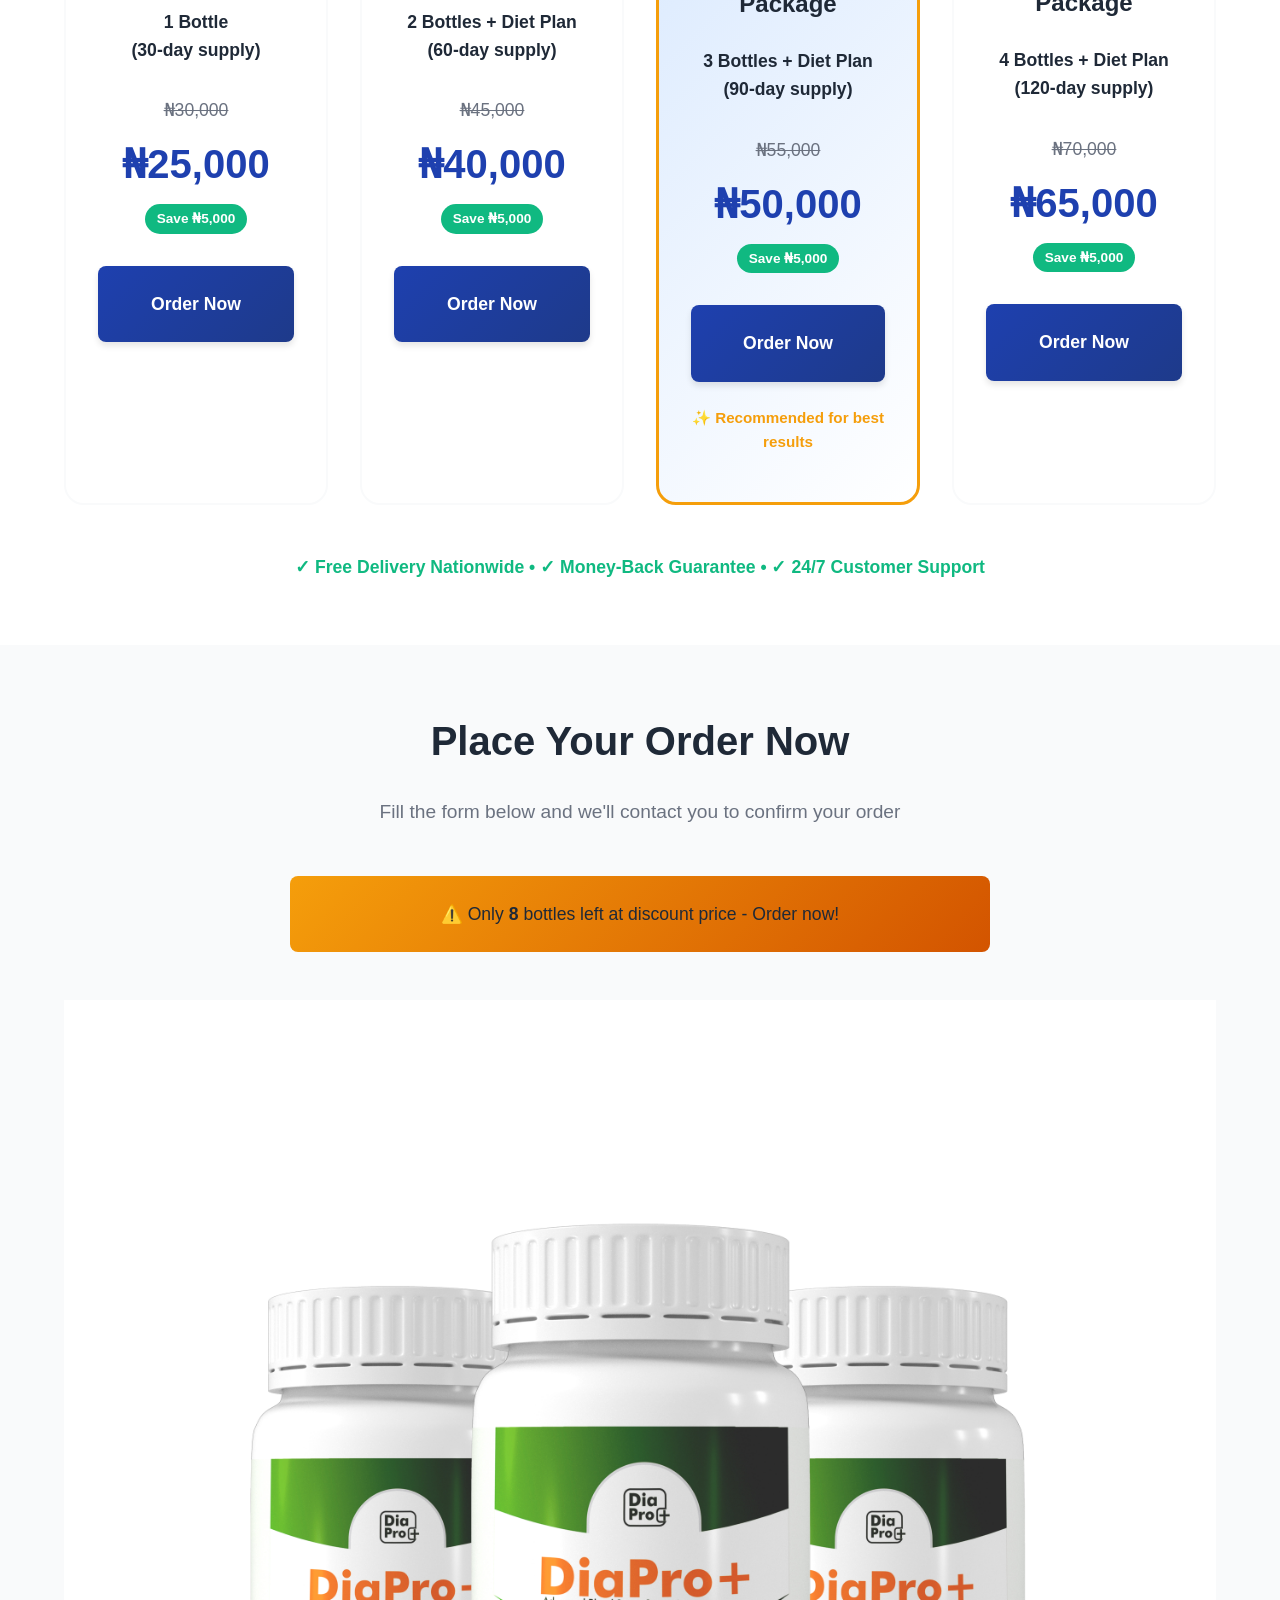
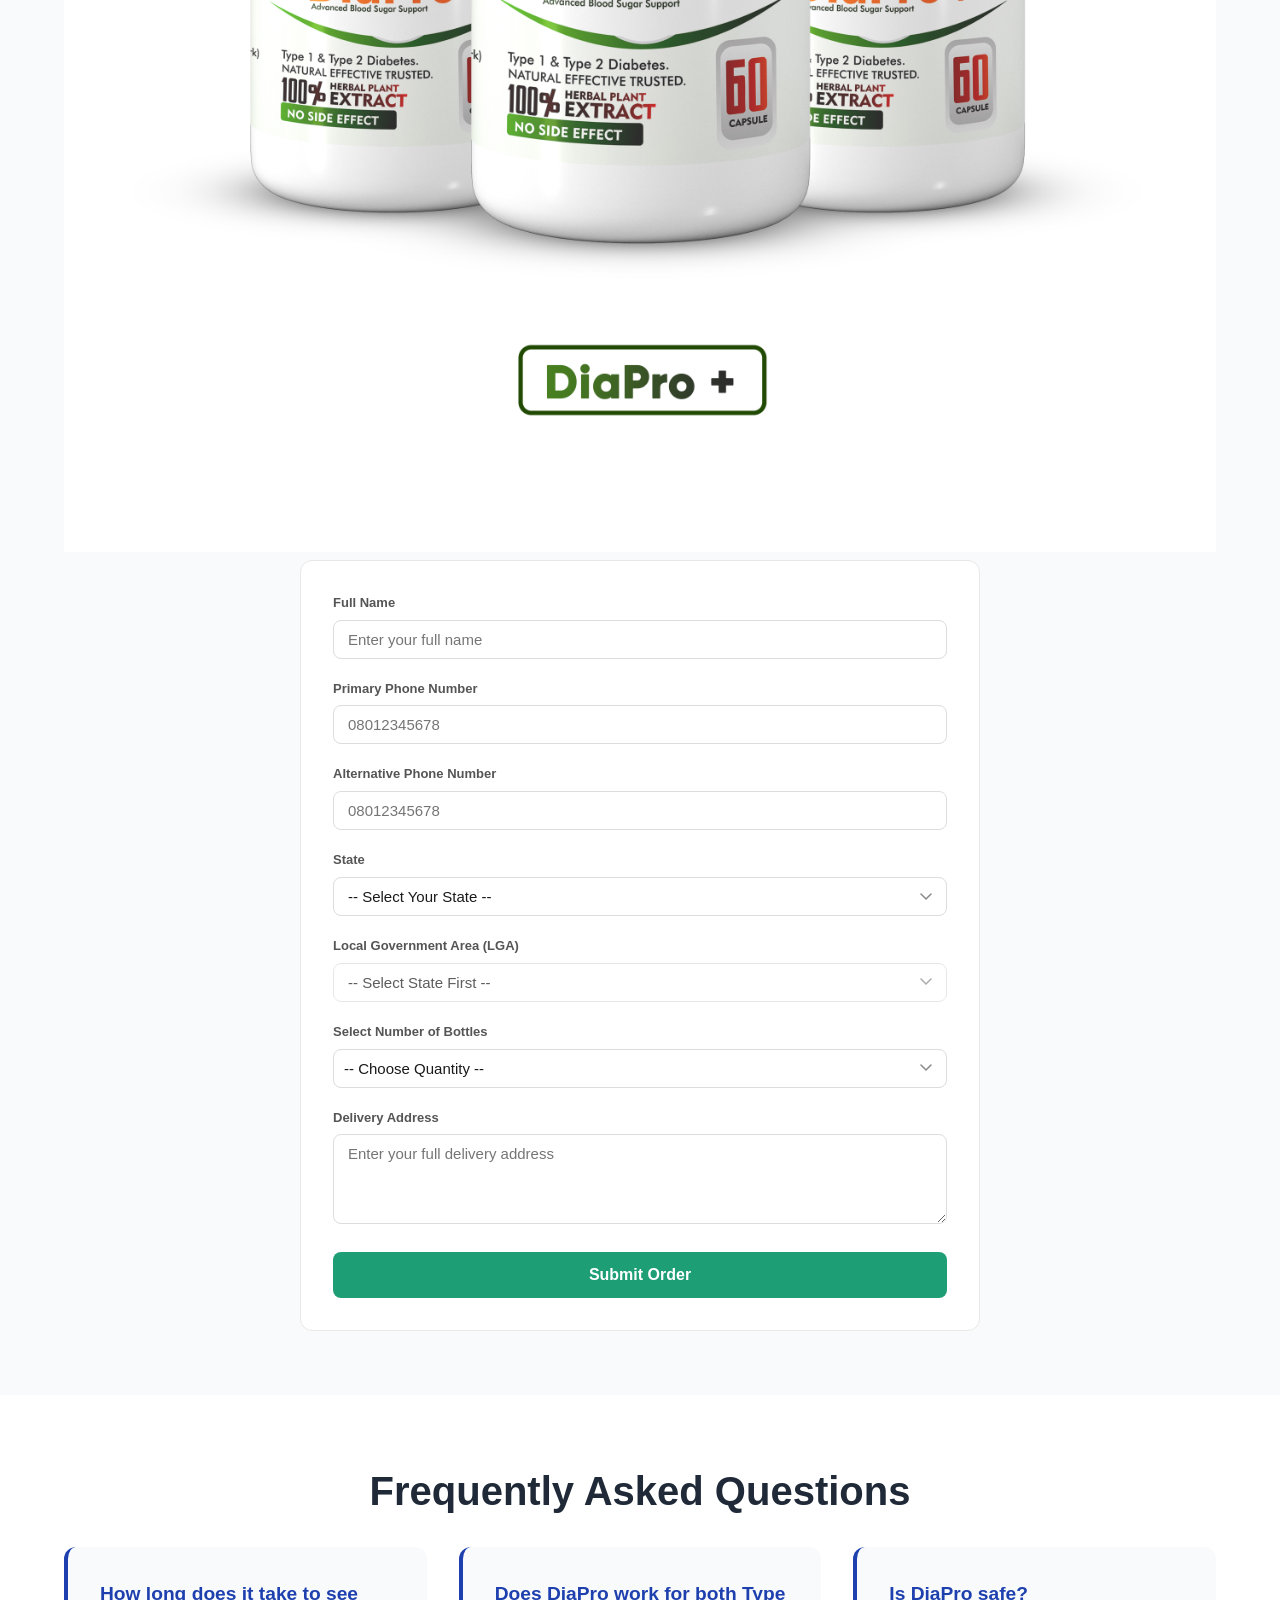
==== commit bc2fc0a2: "diapro" ====
--- a/a.html
+++ b/a.html
@@ -21,12 +21,12 @@
 
     <!-- Floating WhatsApp Button -->
     <a
-      href="https://wa.me/2347026386176?text=Hello,%20I%20want%20to%20order%20DiaPro"
+      href="https://wa.me/2348071022471?text=Hello,%20Dr%20Rose%20I%20want%20to%20order%20For%20DiaPro%20Diabetes%20Solution"
       class="whatsapp-float"
       target="_blank"
       rel="noopener"
     >
-      <span class="whatsapp-text">Order on WhatsApp</span>
+      <span class="whatsapp-text">Chat With a Doctor</span>
       <span class="whatsapp-icon">
         <svg viewBox="0 0 24 24" fill="currentColor" width="24" height="24">
           <path
@@ -136,8 +136,8 @@
               <a href="#order-form" class="btn-primary"
                 >Order Now - Limited Discount</a
               >
-              <a href="tel:07026386176" class="btn-secondary"
-                >📞 Call: 07026386176</a
+              <a href="tel:08071022471" class="btn-secondary"
+                >📞 Call: 08071022471</a
               >
             </div>
 
@@ -148,7 +148,7 @@
           </div>
 
           <div class="hero-image">
-            <img src="Dia Pro Bottle. Design.jpg" alt="" />
+            <img src="diab pict.png" alt="" />
           </div>
         </div>
       </div>
@@ -385,7 +385,7 @@
 
         <div class="solution-content">
           <div class="solution-image">
-            <img src="Dia Pro Retoch pic.jpg" alt="DiaPro product image" />
+            <img style="width: 100%; height: 100%" src="3 bott.png" alt="" />
           </div>
 
           <div class="solution-text">
@@ -926,155 +926,85 @@
         />
 
         <form
-          class="order-form"
-          id="orderFormElement"
-          action="https://formspree.io/f/YOUR_FORMSPREE_ID"
+          id="orderForm"
+          action="https://formspree.io/f/xjgjvgzk"
           method="POST"
         >
-          <div class="form-group">
-            <label for="fullName">Full Name *</label>
-            <input
-              type="text"
-              id="fullName"
-              name="fullName"
-              required
-              placeholder="Enter your full name"
-            />
-          </div>
-
-          <div class="form-group">
-            <label for="deliveryAddress"
-              >Your Location / Delivery Address *</label
-            >
-            <textarea
-              id="deliveryAddress"
-              name="deliveryAddress"
-              required
-              placeholder="Enter your complete delivery address"
-              rows="3"
-            ></textarea>
-          </div>
-
-          <div class="form-row">
-            <div class="form-group">
-              <label for="phoneNumber">Your Phone Number *</label>
-              <input
-                type="tel"
-                id="phoneNumber"
-                name="phoneNumber"
-                required
-                placeholder="08012345678"
-              />
-            </div>
-
-            <div class="form-group">
-              <label for="phoneNumberConfirm">Confirm Phone Number *</label>
-              <input
-                type="tel"
-                id="phoneNumberConfirm"
-                name="phoneNumberConfirm"
-                required
-                placeholder="08012345678"
-              />
-            </div>
-          </div>
-
-          <div class="form-group">
-            <label for="state">State / Region *</label>
-            <select id="state" name="state" required>
-              <option value="">Select your state</option>
-              <option value="Abia">Abia</option>
-              <option value="Adamawa">Adamawa</option>
-              <option value="Akwa Ibom">Akwa Ibom</option>
-              <option value="Anambra">Anambra</option>
-              <option value="Bauchi">Bauchi</option>
-              <option value="Bayelsa">Bayelsa</option>
-              <option value="Benue">Benue</option>
-              <option value="Borno">Borno</option>
-              <option value="Cross River">Cross River</option>
-              <option value="Delta">Delta</option>
-              <option value="Ebonyi">Ebonyi</option>
-              <option value="Edo">Edo</option>
-              <option value="Ekiti">Ekiti</option>
-              <option value="Enugu">Enugu</option>
-              <option value="FCT">FCT Abuja</option>
-              <option value="Gombe">Gombe</option>
-              <option value="Imo">Imo</option>
-              <option value="Jigawa">Jigawa</option>
-              <option value="Kaduna">Kaduna</option>
-              <option value="Kano">Kano</option>
-              <option value="Katsina">Katsina</option>
-              <option value="Kebbi">Kebbi</option>
-              <option value="Kogi">Kogi</option>
-              <option value="Kwara">Kwara</option>
-              <option value="Lagos">Lagos</option>
-              <option value="Nasarawa">Nasarawa</option>
-              <option value="Niger">Niger</option>
-              <option value="Ogun">Ogun</option>
-              <option value="Ondo">Ondo</option>
-              <option value="Osun">Osun</option>
-              <option value="Oyo">Oyo</option>
-              <option value="Plateau">Plateau</option>
-              <option value="Rivers">Rivers</option>
-              <option value="Sokoto">Sokoto</option>
-              <option value="Taraba">Taraba</option>
-              <option value="Yobe">Yobe</option>
-              <option value="Zamfara">Zamfara</option>
-            </select>
-          </div>
-
-          <div class="form-group">
-            <label for="quantity">Quantity Needed *</label>
-            <select id="quantity" name="quantity" required>
-              <option value="">Select package</option>
-              <option value="1 Bottle - ₦25,000">1 Bottle - ₦25,000</option>
-              <option value="2 Bottles + Diet Plan - ₦40,000">
-                2 Bottles + Diet Plan - ₦40,000
-              </option>
-              <option value="3 Bottles + Diet Plan - ₦50,000">
-                3 Bottles + Diet Plan - ₦50,000 (Most Popular)
-              </option>
-              <option value="4 Bottles + Diet Plan - ₦65,000">
-                4 Bottles + Diet Plan - ₦65,000
-              </option>
-            </select>
-          </div>
-
-          <div class="form-group">
-            <label for="delivery">Delivery Duration *</label>
-            <div class="radio-group">
-              <label class="radio-label">
-                <input
-                  type="radio"
-                  name="delivery"
-                  value="Within 24hrs"
-                  required
-                />
-                <span>Within 24 hours</span>
-              </label>
-              <label class="radio-label">
-                <input
-                  type="radio"
-                  name="delivery"
-                  value="Within 48hrs"
-                  required
-                />
-                <span>Within 48 hours</span>
-              </label>
-            </div>
-          </div>
-
-          <div class="form-guarantee">
-            <p>🛡️ Your information is 100% secure and will never be shared</p>
-            <p>✓ Money-Back Guarantee • ✓ Free Nationwide Delivery</p>
-          </div>
-
-          <button type="submit" class="btn-submit">Submit My Order Now</button>
-
-          <p class="form-note">
-            After submitting, we'll contact you within 2 hours to confirm your
-            order and arrange payment & delivery.
-          </p>
+          <label for="name">Full Name</label>
+          <input
+            type="text"
+            name="name"
+            id="name"
+            placeholder="Enter your full name"
+            required
+          />
+
+          <label for="phone">Primary Phone Number</label>
+          <input
+            type="tel"
+            name="phone"
+            id="phone"
+            placeholder="08012345678"
+            pattern="\d{11}"
+            minlength="11"
+            maxlength="11"
+            required
+          />
+
+          <label for="alt-phone">Alternative Phone Number</label>
+          <input
+            type="tel"
+            name="alt-phone"
+            id="alt-phone"
+            placeholder="08012345678"
+            pattern="\d{11}"
+            minlength="11"
+            maxlength="11"
+            required
+          />
+
+          <label for="state">State</label>
+          <select name="state" id="state" required>
+            <option value="">-- Select Your State --</option>
+          </select>
+
+          <label for="lga">Local Government Area (LGA)</label>
+          <select name="lga" id="lga" required disabled>
+            <option value="">-- Select State First --</option>
+          </select>
+
+          <label for="quantity">Select Number of Bottles</label>
+          <select
+            name="quantity"
+            id="quantity"
+            required
+            style="width: 100%; padding: 10px; margin-bottom: 10px"
+          >
+            <option value="">-- Choose Quantity --</option>
+            <option value="1 Bottle of DiaPro - ₦25,000">
+              1 Bottle - ₦25,000
+            </option>
+            <option value="2 Bottles of DiaPro - ₦40,000">
+              2 Bottles - ₦40,000
+            </option>
+            <option value="3 Bottles of DiaPro - ₦50,000">
+              3 Bottles - ₦50,000
+            </option>
+            <option value="4 Bottles of DiaPro - ₦65,000">
+              4 Bottles - ₦65,000
+            </option>
+          </select>
+
+          <label for="address">Delivery Address</label>
+          <textarea
+            name="address"
+            id="address"
+            rows="3"
+            placeholder="Enter your full delivery address"
+            required
+          ></textarea>
+
+          <button type="submit">Submit Order</button>
         </form>
       </div>
     </section>
@@ -1240,7 +1170,7 @@
             >Order Now - Save ₦5,000</a
           >
           <a
-            href="https://wa.me/2347026386176?text=Hello,%20I%20want%20to%20order%20DiaPro"
+            href="https://wa.me/2348071022471?text=Hello,%20I%20want%20to%20order%20DiaPro"
             class="btn-whatsapp-large"
             target="_blank"
             >Order via WhatsApp</a
@@ -1262,10 +1192,10 @@
 
           <div class="footer-contact">
             <h4>Contact Us</h4>
-            <p>📞 <a href="tel:07026386176">07026386176</a></p>
+            <p>📞 <a href="tel:08071022471">08071022471</a></p>
             <p>
               💬
-              <a href="https://wa.me/2347026386176" target="_blank"
+              <a href="https://wa.me/2348071022471" target="_blank"
                 >WhatsApp Us</a
               >
             </p>
--- a/diapro-style.css
+++ b/diapro-style.css
@@ -166,12 +166,12 @@
 /* Mobile: Show only icon */
 @media (max-width: 768px) {
   .whatsapp-float {
-    padding: var(--spacing-md);
-    border-radius: 50%;
-  }
-  .whatsapp-text {
+    padding: var(--spacing-sm);
+    /* border-radius: 50%; */
+  }
+  /* .whatsapp-text {
     display: none;
-  }
+  } */
   .whatsapp-icon svg {
     width: 32px;
     height: 32px;
@@ -1562,16 +1562,12 @@
    ============================================ */
 .order-form-section {
   padding: var(--spacing-xxl) 0;
-  background: var(--primary-blue-light);
+  background: var(--primary-teal-light);
 }
 
 .stock-warning {
-  background: linear-gradient(
-    135deg,
-    var(--warning-orange),
-    var(--secondary-orange-dark)
-  );
-  color: var(--bg-white);
+  background: linear-gradient(135deg, var(--warning-orange), #d35400);
+  color: var(--white);
   text-align: center;
   padding: var(--spacing-md);
   border-radius: var(--radius-md);
@@ -1581,143 +1577,115 @@
   animation: pulse-alert 2s infinite;
 }
 
-.order-form {
-  background: var(--bg-white);
-  padding: var(--spacing-xl);
-  border-radius: var(--radius-xl);
-  max-width: 700px;
+#orderForm {
+  background: #fff;
+  border: 1px solid #e8e8e8;
+  border-radius: 12px;
+  padding: 2rem;
+  max-width: 680px;
   margin: 0 auto;
-  box-shadow: var(--shadow-lg);
-}
-
-.form-group {
-  margin-bottom: var(--spacing-lg);
-}
-
-.form-row {
+}
+
+#orderForm label {
+  display: block;
+  font-size: 13px;
+  font-weight: 600;
+  color: #555;
+  margin: 1.25rem 0 6px;
+}
+
+#orderForm label:first-of-type {
+  margin-top: 0;
+}
+
+#orderForm input[type="text"],
+#orderForm input[type="tel"],
+#orderForm select,
+#orderForm textarea {
+  display: block;
+  width: 100%;
+  box-sizing: border-box;
+  padding: 10px 14px;
+  font-size: 15px;
+  border: 1px solid #ddd;
+  border-radius: 8px;
+  background: #fff;
+  color: #1a1a1a;
+  outline: none;
+  transition: border-color 0.15s;
+  font-family: inherit;
+}
+
+#orderForm input:focus,
+#orderForm select:focus,
+#orderForm textarea:focus {
+  border-color: #1d9e75;
+  box-shadow: 0 0 0 3px rgba(29, 158, 117, 0.12);
+}
+
+#orderForm textarea {
+  resize: vertical;
+  min-height: 90px;
+}
+
+/* #orderForm select {
+  appearance: none;
+  background-image: url("data:image/svg+xml,%3Csvg xmlns='http://www.w3.org/2000/svg' width='12' height='8' viewBox='0 0 12 8'%3E%3Cpath d='M1 1l5 5 5-5' stroke='%23888' stroke-width='1.5' fill='none' stroke-linecap='round'/%3E%3C/svg%3E");
+  background-repeat: no-repeat;
+  background-position: right 14px center;
+  padding-right: 36px;
+} */
+
+.phone-row {
   display: grid;
   grid-template-columns: 1fr 1fr;
-  gap: var(--spacing-md);
-}
-
-.form-group label {
-  display: block;
+  gap: 16px;
+}
+
+#orderForm button[type="submit"] {
+  margin-top: 1.75rem;
+  width: 100%;
+  padding: 14px;
+  background: #1d9e75;
+  color: #fff;
+  font-size: 16px;
   font-weight: 600;
-  color: var(--text-dark);
-  margin-bottom: var(--spacing-xs);
-  font-size: 1rem;
-}
-
-.form-group input,
-.form-group textarea,
-.form-group select {
-  width: 100%;
-  padding: var(--spacing-md);
-  border: 2px solid var(--bg-light);
-  border-radius: var(--radius-md);
-  font-size: 1rem;
-  font-family: var(--font-primary);
-  transition: var(--transition-fast);
-}
-
-.form-group input:focus,
-.form-group textarea:focus,
-.form-group select:focus {
-  outline: none;
-  border-color: var(--primary-blue);
-  box-shadow: 0 0 0 3px var(--primary-blue-light);
-}
-
-.form-group textarea {
-  resize: vertical;
-  min-height: 100px;
-}
-
-.radio-group {
-  display: flex;
-  flex-direction: column;
-  gap: var(--spacing-sm);
-}
-
-.radio-label {
-  display: flex;
-  align-items: center;
-  padding: var(--spacing-md);
-  background: var(--bg-light);
-  border: 2px solid transparent;
-  border-radius: var(--radius-md);
+  border: none;
+  border-radius: 8px;
   cursor: pointer;
-  transition: var(--transition-fast);
-}
-
-.radio-label:hover {
-  border-color: var(--primary-blue);
-  background: var(--primary-blue-light);
-}
-
-.radio-label input[type="radio"] {
-  width: auto;
-  margin-right: var(--spacing-sm);
+  transition: background 0.15s;
+}
+
+#orderForm button[type="submit"]:hover {
+  background: #0f6e56;
+}
+
+#orderForm select {
+  -webkit-appearance: none;
+  -moz-appearance: none;
+  appearance: none;
   cursor: pointer;
-}
-
-.radio-label input[type="radio"]:checked + span {
-  color: var(--primary-blue);
-  font-weight: 700;
-}
-
-.form-guarantee {
-  background: var(--primary-blue-light);
-  padding: var(--spacing-md);
-  border-radius: var(--radius-md);
-  text-align: center;
-  margin-bottom: var(--spacing-lg);
-}
-
-.form-guarantee p {
-  color: var(--text-dark);
-  font-size: 0.95rem;
-  margin: 4px 0;
-}
-
-.btn-submit {
-  width: 100%;
-  background: linear-gradient(
-    135deg,
-    var(--secondary-orange),
-    var(--secondary-orange-dark)
-  );
-  color: var(--bg-white);
-  padding: var(--spacing-md) var(--spacing-lg);
-  border: none;
-  border-radius: var(--radius-md);
-  font-size: 1.2rem;
-  font-weight: 700;
-  cursor: pointer;
-  transition: var(--transition-normal);
-  box-shadow: var(--shadow-md);
-}
-
-.btn-submit:hover {
-  transform: translateY(-3px);
-  box-shadow: var(--shadow-lg);
-}
-
-.btn-submit:active {
-  transform: translateY(0);
+  background-image: url("data:image/svg+xml,%3Csvg xmlns='http://www.w3.org/2000/svg' width='12' height='8' viewBox='0 0 12 8'%3E%3Cpath d='M1 1l5 5 5-5' stroke='%23888' stroke-width='1.5' fill='none' stroke-linecap='round'/%3E%3C/svg%3E");
+  background-repeat: no-repeat;
+  background-position: right 14px center;
+  padding-right: 36px;
+  margin-bottom: 10px;
 }
 
 .form-note {
   text-align: center;
-  color: var(--text-gray);
-  font-size: 0.9rem;
-  margin-top: var(--spacing-md);
+  font-size: 13px;
+  color: #888;
+  margin-top: 1rem;
   font-style: italic;
 }
 
-@media (max-width: 768px) {
-  .form-row {
+@media (max-width: 520px) {
+  .phone-row {
     grid-template-columns: 1fr;
+  }
+  #orderForm {
+    padding: 1.25rem;
   }
 }
 
